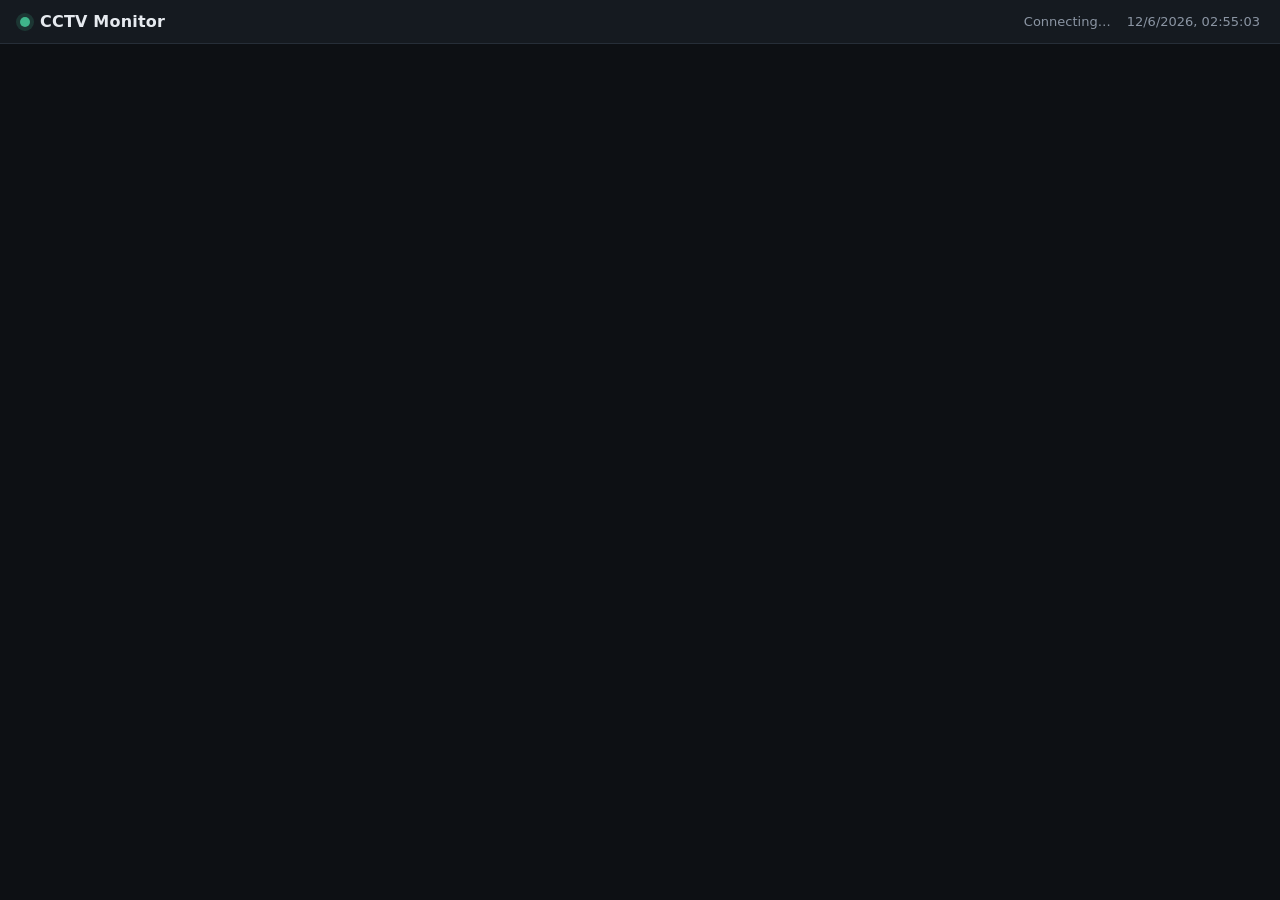
==== static/index.html @ 79e220d1 "F1" ====
<!doctype html>
<html lang="en">
<head>
  <meta charset="utf-8">
  <meta name="viewport" content="width=device-width, initial-scale=1">
  <title>CCTV Monitor</title>
  <link rel="stylesheet" href="/static/style.css">
</head>
<body>
  <header class="topbar">
    <div class="brand">
      <span class="brand-mark" aria-hidden="true"></span>
      <span>CCTV Monitor</span>
    </div>
    <div class="status">
      <span id="conn" class="conn">Connecting…</span>
      <span id="clock" class="clock"></span>
    </div>
  </header>

  <main>
    <section id="grid-view" class="grid" aria-label="Camera feeds"></section>

    <section id="detail-view" class="detail" hidden>
      <div class="detail-main">
        <div class="detail-head">
          <button id="back" class="back" type="button">← All cameras</button>
          <h1 id="detail-title"></h1>
        </div>
        <div class="feed feed-large">
          <canvas id="detail-canvas"></canvas>
          <span class="feed-time" id="detail-time"></span>
        </div>
      </div>
      <aside class="panel" aria-label="Detected objects">
        <h2>Detected objects <span id="obj-count" class="count"></span></h2>
        <ul id="objects" class="objects"></ul>
        <p id="objects-empty" class="empty">No objects detected.</p>
      </aside>
    </section>
  </main>

  <template id="tile-template">
    <button class="tile" type="button">
      <div class="feed">
        <canvas></canvas>
        <span class="feed-time"></span>
        <span class="alert-badge" hidden></span>
      </div>
      <div class="tile-foot">
        <span class="live-dot" aria-hidden="true"></span>
        <span class="tile-name"></span>
        <span class="tile-summary"></span>
      </div>
    </button>
  </template>

  <script src="/static/app.js"></script>
</body>
</html>
---- static/style.css ----
:root {
  --bg: #0d1014;
  --surface: #151a20;
  --surface-2: #1c232b;
  --border: #262e38;
  --text: #e6eaef;
  --muted: #8b95a3;
  --accent: #3fb68b;
  --threat: #ff4d4f;
  --radius: 10px;
  font-family: "Segoe UI", system-ui, -apple-system, Roboto, sans-serif;
  color-scheme: dark;
}

* { box-sizing: border-box; }
html, body { margin: 0; height: 100%; }
body { background: var(--bg); color: var(--text); display: flex; flex-direction: column; }
[hidden] { display: none !important; }

.topbar {
  display: flex; align-items: center; justify-content: space-between;
  padding: 12px 20px; border-bottom: 1px solid var(--border); background: var(--surface);
}
.brand { display: flex; align-items: center; gap: 10px; font-weight: 600; font-size: 16px; letter-spacing: .2px; }
.brand-mark { width: 10px; height: 10px; border-radius: 50%; background: var(--accent); box-shadow: 0 0 0 4px rgba(63,182,139,.18); }
.status { display: flex; gap: 16px; align-items: center; font-size: 13px; color: var(--muted); }
.conn.ok { color: var(--accent); }
.conn.bad { color: var(--threat); }
.clock { font-variant-numeric: tabular-nums; }

main { flex: 1; min-height: 0; padding: 16px 20px 20px; }

/* ---------- Dashboard grid ---------- */
.grid { display: grid; grid-template-columns: repeat(4, minmax(0, 1fr)); gap: 14px; }
@media (max-width: 1100px) { .grid { grid-template-columns: repeat(2, minmax(0, 1fr)); } }
@media (max-width: 560px) { .grid { grid-template-columns: 1fr; } main { padding: 12px 16px; } }

.tile {
  all: unset; cursor: pointer; display: flex; flex-direction: column;
  background: var(--surface); border: 1px solid var(--border); border-radius: var(--radius); overflow: hidden;
  transition: border-color .15s;
}
.tile:hover, .tile:focus-visible { border-color: #3a4552; }
.tile.threat { border-color: var(--threat); }

.feed { position: relative; aspect-ratio: 16 / 9; background: #000; }
.feed canvas { position: absolute; inset: 0; width: 100%; height: 100%; display: block; }
.feed-time {
  position: absolute; top: 8px; right: 8px; padding: 2px 6px; border-radius: 4px;
  font: 11px/1.4 ui-monospace, Consolas, monospace; color: #fff; background: rgba(0,0,0,.55);
}
.alert-badge {
  position: absolute; top: 8px; left: 8px; padding: 3px 8px; border-radius: 4px;
  font-size: 11px; font-weight: 600; color: #fff; background: var(--threat);
}

.tile-foot { display: flex; align-items: center; gap: 8px; padding: 10px 12px; font-size: 13px; min-width: 0; }
.live-dot { flex: none; width: 7px; height: 7px; border-radius: 50%; background: var(--accent); }
.tile-name { font-weight: 500; white-space: nowrap; overflow: hidden; text-overflow: ellipsis; }
.tile-summary { margin-left: auto; color: var(--muted); white-space: nowrap; font-size: 12px; }

/* ---------- Detail view ---------- */
.detail { display: grid; grid-template-columns: minmax(0, 1fr) 340px; gap: 16px; height: 100%; }
@media (max-width: 900px) { .detail { grid-template-columns: 1fr; height: auto; } }

.detail-main { display: flex; flex-direction: column; gap: 12px; min-width: 0; }
.detail-head { display: flex; align-items: center; gap: 14px; }
.detail-head h1 { margin: 0; font-size: 18px; font-weight: 600; }
.back {
  all: unset; cursor: pointer; font-size: 13px; padding: 7px 12px; border-radius: 8px;
  background: var(--surface-2); border: 1px solid var(--border); color: var(--text);
}
.back:hover, .back:focus-visible { border-color: #3a4552; }
.feed-large { border-radius: var(--radius); overflow: hidden; border: 1px solid var(--border); }

.panel {
  background: var(--surface); border: 1px solid var(--border); border-radius: var(--radius);
  padding: 14px; display: flex; flex-direction: column; min-height: 0; max-height: calc(100vh - 110px);
}
.panel h2 { margin: 0 0 12px; font-size: 14px; font-weight: 600; display: flex; align-items: center; gap: 8px; }
.count { font-size: 12px; font-weight: 500; color: var(--muted); }
.objects { list-style: none; margin: 0; padding: 0; overflow-y: auto; display: flex; flex-direction: column; gap: 10px; }
.empty { color: var(--muted); font-size: 13px; margin: 4px 0; }

.obj {
  display: grid; grid-template-columns: 76px 1fr; gap: 12px; padding: 10px;
  background: var(--surface-2); border: 1px solid var(--border); border-radius: 8px;
}
.obj.threat { border-color: rgba(255,77,79,.6); background: rgba(255,77,79,.08); }
.obj img, .obj .noimg { width: 76px; height: 76px; object-fit: cover; border-radius: 6px; background: #000; }
.obj-body { min-width: 0; }
.obj-title { display: flex; align-items: baseline; justify-content: space-between; gap: 8px; }
.obj-name { font-weight: 600; font-size: 14px; }
.obj.threat .obj-name { color: var(--threat); }
.obj-seen { font-size: 11px; color: var(--muted); white-space: nowrap; }
.obj-conf { font-size: 12px; color: var(--muted); margin-top: 2px; }
.obj-conf b { color: var(--text); font-weight: 600; }
.obj-details { font-size: 12px; color: var(--muted); margin-top: 4px; line-height: 1.4; }
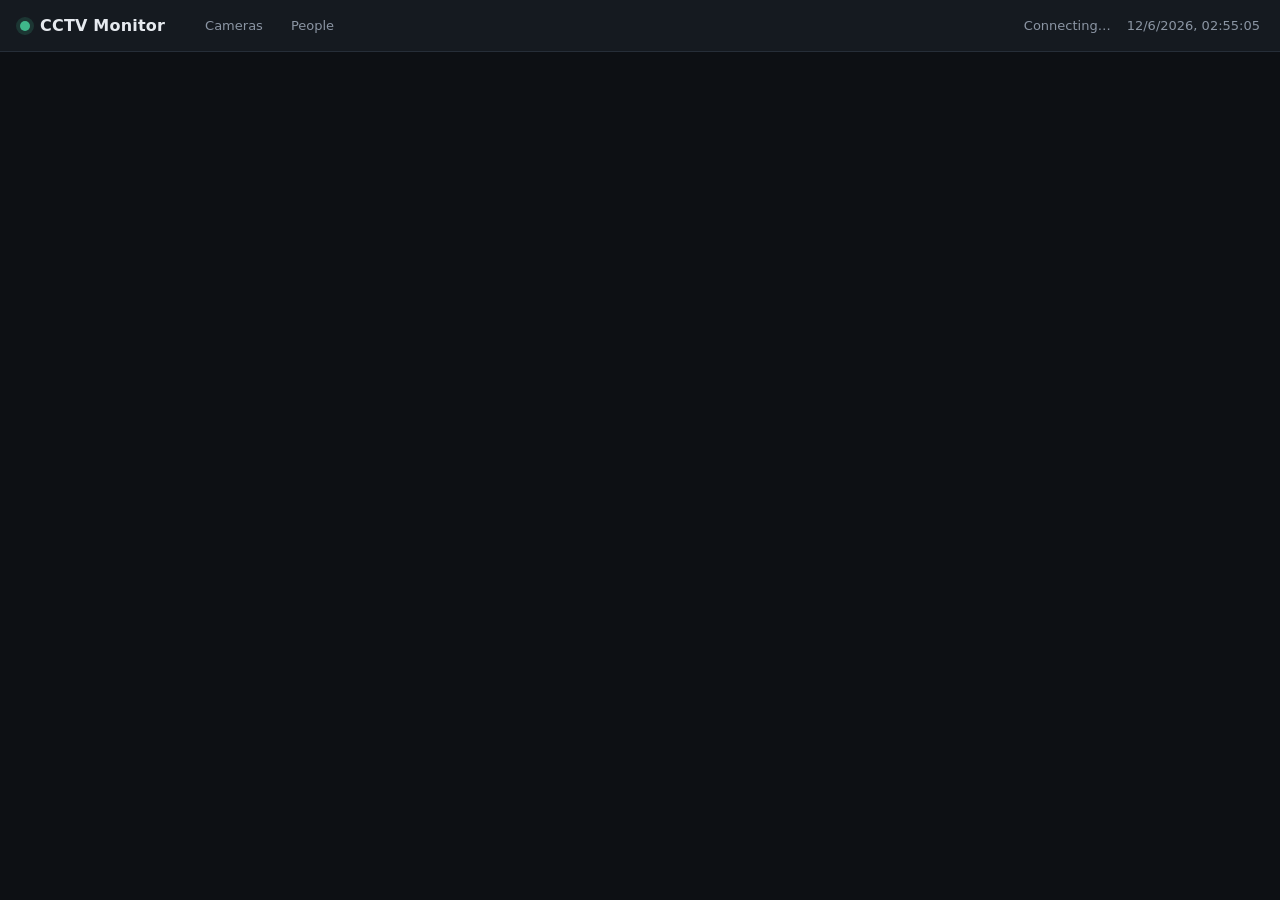
==== commit c54c54fa: "2" ====
--- a/static/index.html
+++ b/static/index.html
@@ -4,7 +4,7 @@
   <meta charset="utf-8">
   <meta name="viewport" content="width=device-width, initial-scale=1">
   <title>CCTV Monitor</title>
-  <link rel="stylesheet" href="/static/style.css">
+  <link rel="stylesheet" href="/static/style.css?v=2">
 </head>
 <body>
   <header class="topbar">
@@ -12,6 +12,10 @@
       <span class="brand-mark" aria-hidden="true"></span>
       <span>CCTV Monitor</span>
     </div>
+    <nav class="tabs" aria-label="Views">
+      <a id="tab-cameras" class="tab" href="#">Cameras</a>
+      <a id="tab-people" class="tab" href="#people">People <span id="people-count" class="tab-count"></span></a>
+    </nav>
     <div class="status">
       <span id="conn" class="conn">Connecting…</span>
       <span id="clock" class="clock"></span>
@@ -19,13 +23,14 @@
   </header>
 
   <main>
-    <section id="grid-view" class="grid" aria-label="Camera feeds"></section>
+    <section id="grid-view" aria-label="Camera feeds"></section>
 
     <section id="detail-view" class="detail" hidden>
       <div class="detail-main">
         <div class="detail-head">
           <button id="back" class="back" type="button">← All cameras</button>
           <h1 id="detail-title"></h1>
+          <span class="hint">Click a person to follow their journey</span>
         </div>
         <div class="feed feed-large">
           <canvas id="detail-canvas"></canvas>
@@ -37,6 +42,58 @@
         <ul id="objects" class="objects"></ul>
         <p id="objects-empty" class="empty">No objects detected.</p>
       </aside>
+    </section>
+
+    <section id="people-view" class="people" hidden>
+      <aside class="panel people-list" aria-label="People">
+        <h2>People <span id="plist-count" class="count"></span></h2>
+        <input id="person-search" class="search" type="search" placeholder="Search ID or location (e.g. P-004, Lobby)" autocomplete="off">
+        <div class="seg" role="group" aria-label="Filter">
+          <button type="button" class="seg-btn active" data-status="active">Active</button>
+          <button type="button" class="seg-btn" data-status="moved" title="People seen in two or more locations">Journeys</button>
+          <button type="button" class="seg-btn" data-status="all">All</button>
+        </div>
+        <ul id="person-list" class="plist"></ul>
+        <p id="person-list-empty" class="empty" hidden>No people match.</p>
+      </aside>
+
+      <div id="person-empty" class="person-empty">
+        <p>Select a person to see where they are and where they have been.</p>
+      </div>
+
+      <div id="person-detail" class="person" hidden>
+        <div class="person-head">
+          <img id="p-photo" class="p-photo" alt="">
+          <div class="p-title">
+            <div class="p-id-row"><h1 id="p-id"></h1><span id="p-status" class="pill"></span></div>
+            <div id="p-meta" class="p-meta"></div>
+            <div id="p-route" class="route" aria-label="Route"></div>
+          </div>
+        </div>
+
+        <div class="person-body">
+          <section class="card">
+            <div class="card-head">
+              <h2>Current location</h2>
+              <span id="p-loc-since" class="muted"></span>
+            </div>
+            <div class="p-loc"><span id="p-loc" class="p-loc-name"></span><span id="p-cam" class="muted"></span></div>
+            <div class="feed feed-person">
+              <canvas id="person-canvas"></canvas>
+              <span class="feed-time" id="person-time"></span>
+              <span id="person-feed-note" class="feed-note" hidden>Not in view — showing last known camera</span>
+            </div>
+          </section>
+
+          <section class="card">
+            <div class="card-head">
+              <h2>Journey</h2>
+              <span id="p-steps" class="muted"></span>
+            </div>
+            <ol id="journey" class="journey"></ol>
+          </section>
+        </div>
+      </div>
     </section>
   </main>
 
@@ -55,6 +112,6 @@
     </button>
   </template>
 
-  <script src="/static/app.js"></script>
+  <script src="/static/app.js?v=2"></script>
 </body>
 </html>
--- a/static/style.css
+++ b/static/style.css
@@ -30,7 +30,21 @@
 
 main { flex: 1; min-height: 0; padding: 16px 20px 20px; }
 
+/* ---------- Tabs ---------- */
+.tabs { display: flex; gap: 4px; margin-left: 28px; margin-right: auto; }
+.tab {
+  color: var(--muted); text-decoration: none; font-size: 13px; font-weight: 500;
+  padding: 6px 12px; border-radius: 8px;
+}
+.tab:hover { color: var(--text); }
+.tab.active { color: var(--text); background: var(--surface-2); }
+.tab-count { color: var(--accent); font-weight: 600; margin-left: 2px; }
+
 /* ---------- Dashboard grid ---------- */
+.group + .group { margin-top: 22px; }
+.group-head { display: flex; align-items: baseline; gap: 10px; margin: 0 0 10px; }
+.group-head h2 { margin: 0; font-size: 13px; font-weight: 600; letter-spacing: .3px; text-transform: uppercase; color: var(--muted); }
+.group-head span { font-size: 12px; color: var(--muted); }
 .grid { display: grid; grid-template-columns: repeat(4, minmax(0, 1fr)); gap: 14px; }
 @media (max-width: 1100px) { .grid { grid-template-columns: repeat(2, minmax(0, 1fr)); } }
 @media (max-width: 560px) { .grid { grid-template-columns: 1fr; } main { padding: 12px 16px; } }
@@ -66,6 +80,8 @@
 .detail-main { display: flex; flex-direction: column; gap: 12px; min-width: 0; }
 .detail-head { display: flex; align-items: center; gap: 14px; }
 .detail-head h1 { margin: 0; font-size: 18px; font-weight: 600; }
+.hint { margin-left: auto; font-size: 12px; color: var(--muted); }
+#detail-canvas { cursor: crosshair; }
 .back {
   all: unset; cursor: pointer; font-size: 13px; padding: 7px 12px; border-radius: 8px;
   background: var(--surface-2); border: 1px solid var(--border); color: var(--text);
@@ -96,3 +112,91 @@
 .obj-conf { font-size: 12px; color: var(--muted); margin-top: 2px; }
 .obj-conf b { color: var(--text); font-weight: 600; }
 .obj-details { font-size: 12px; color: var(--muted); margin-top: 4px; line-height: 1.4; }
+
+/* ---------- People view ---------- */
+:root { --select: #4ea1ff; }
+.muted { color: var(--muted); font-size: 12px; }
+.people { display: grid; grid-template-columns: 320px minmax(0, 1fr); gap: 16px; align-items: start; }
+@media (max-width: 900px) { .people { grid-template-columns: 1fr; } }
+
+.people-list { max-height: calc(100vh - 110px); }
+.search {
+  width: 100%; padding: 8px 10px; border-radius: 8px; border: 1px solid var(--border);
+  background: var(--bg); color: var(--text); font: inherit; font-size: 13px;
+}
+.search:focus { outline: none; border-color: #3a4552; }
+.seg { display: flex; gap: 4px; margin: 10px 0 12px; padding: 3px; background: var(--bg); border-radius: 8px; }
+.seg-btn {
+  all: unset; flex: 1; text-align: center; cursor: pointer; font-size: 12px; font-weight: 500;
+  padding: 5px 0; border-radius: 6px; color: var(--muted);
+}
+.seg-btn.active { background: var(--surface-2); color: var(--text); }
+.plist { list-style: none; margin: 0; padding: 0; overflow-y: auto; display: flex; flex-direction: column; gap: 2px; }
+.prow {
+  all: unset; box-sizing: border-box; width: 100%; cursor: pointer; display: grid;
+  grid-template-columns: 36px 1fr auto; gap: 10px; align-items: center; padding: 7px 8px; border-radius: 8px;
+}
+.prow:hover, .prow:focus-visible { background: var(--surface-2); }
+.prow.selected { background: rgba(78,161,255,.12); box-shadow: inset 2px 0 0 var(--select); }
+.prow img, .prow .noimg { width: 36px; height: 36px; border-radius: 6px; object-fit: cover; background: #000; }
+.prow-id { font: 600 13px/1.2 ui-monospace, Consolas, monospace; }
+.prow-loc { font-size: 12px; color: var(--muted); margin-top: 2px; white-space: nowrap; overflow: hidden; text-overflow: ellipsis; }
+.prow-status { font-size: 11px; color: var(--muted); white-space: nowrap; display: flex; align-items: center; gap: 5px; }
+.dot { width: 7px; height: 7px; border-radius: 50%; background: #5b6572; flex: none; }
+.dot.on { background: var(--accent); }
+
+.person-empty {
+  display: grid; place-items: center; min-height: 320px; border: 1px dashed var(--border);
+  border-radius: var(--radius); color: var(--muted); font-size: 14px; text-align: center; padding: 24px;
+}
+.person { display: flex; flex-direction: column; gap: 16px; min-width: 0; }
+.person-head { display: flex; gap: 16px; align-items: center; }
+.p-photo { width: 72px; height: 72px; border-radius: 10px; object-fit: cover; background: #000; border: 1px solid var(--border); flex: none; }
+.p-title { min-width: 0; }
+.p-id-row { display: flex; align-items: center; gap: 10px; }
+.p-id-row h1 { margin: 0; font: 600 22px/1.2 ui-monospace, Consolas, monospace; }
+.pill { font-size: 12px; font-weight: 500; padding: 3px 9px; border-radius: 999px; background: var(--surface-2); color: var(--muted); display: inline-flex; align-items: center; gap: 6px; }
+.pill.on { background: rgba(63,182,139,.15); color: var(--accent); }
+.p-meta { font-size: 12px; color: var(--muted); margin-top: 4px; }
+.route { display: flex; flex-wrap: wrap; align-items: center; gap: 6px; margin-top: 8px; font-size: 13px; }
+.route .stop { padding: 2px 8px; border-radius: 6px; background: var(--surface-2); border: 1px solid var(--border); }
+.route .stop.now { border-color: var(--select); color: var(--select); }
+.route .arrow { color: var(--muted); }
+
+.person-body { display: grid; grid-template-columns: minmax(0, 1.6fr) minmax(260px, 1fr); gap: 16px; align-items: start; }
+@media (max-width: 1200px) { .person-body { grid-template-columns: 1fr; } }
+.card { background: var(--surface); border: 1px solid var(--border); border-radius: var(--radius); padding: 14px; min-width: 0; }
+.card-head { display: flex; align-items: baseline; justify-content: space-between; gap: 8px; margin-bottom: 10px; }
+.card-head h2 { margin: 0; font-size: 14px; font-weight: 600; }
+.p-loc { display: flex; align-items: baseline; gap: 10px; margin-bottom: 10px; flex-wrap: wrap; }
+.p-loc-name { font-size: 20px; font-weight: 600; }
+.feed-person { border-radius: 8px; overflow: hidden; }
+.feed-note {
+  position: absolute; left: 8px; bottom: 8px; padding: 3px 8px; border-radius: 4px;
+  font-size: 11px; color: #fff; background: rgba(0,0,0,.65);
+}
+
+.journey { list-style: none; margin: 0; padding: 0; max-height: calc(100vh - 260px); overflow-y: auto; }
+.jstep { display: grid; grid-template-columns: 64px 1fr; gap: 10px; }
+.jtime { font: 12px/1.3 ui-monospace, Consolas, monospace; color: var(--muted); padding-top: 11px; text-align: right; }
+.jnode { border: 1px solid var(--border); background: var(--surface-2); border-radius: 8px; padding: 9px 11px; }
+.jstep.now .jnode { border-color: var(--select); background: rgba(78,161,255,.08); }
+.jloc { font-weight: 600; font-size: 14px; display: flex; align-items: center; gap: 8px; }
+.jnow { font-size: 10px; font-weight: 700; letter-spacing: .4px; color: var(--select); }
+.jcam { font-size: 12px; color: var(--muted); margin-top: 2px; }
+.jlink { display: grid; grid-template-columns: 64px 1fr; gap: 10px; }
+.jlink span:last-child {
+  font-size: 11px; color: var(--muted); padding: 6px 0 6px 14px; margin-left: 18px;
+  border-left: 2px solid var(--border);
+}
+
+@media (max-width: 900px) {
+  .person, .person-empty { order: -1; }            /* selected person first, list below */
+  .people-list { max-height: 50vh; }
+}
+@media (max-width: 560px) {
+  .topbar { padding: 10px 16px; }
+  .tabs { margin-left: 12px; }
+  .clock { display: none; }
+  .brand { font-size: 15px; white-space: nowrap; }
+}
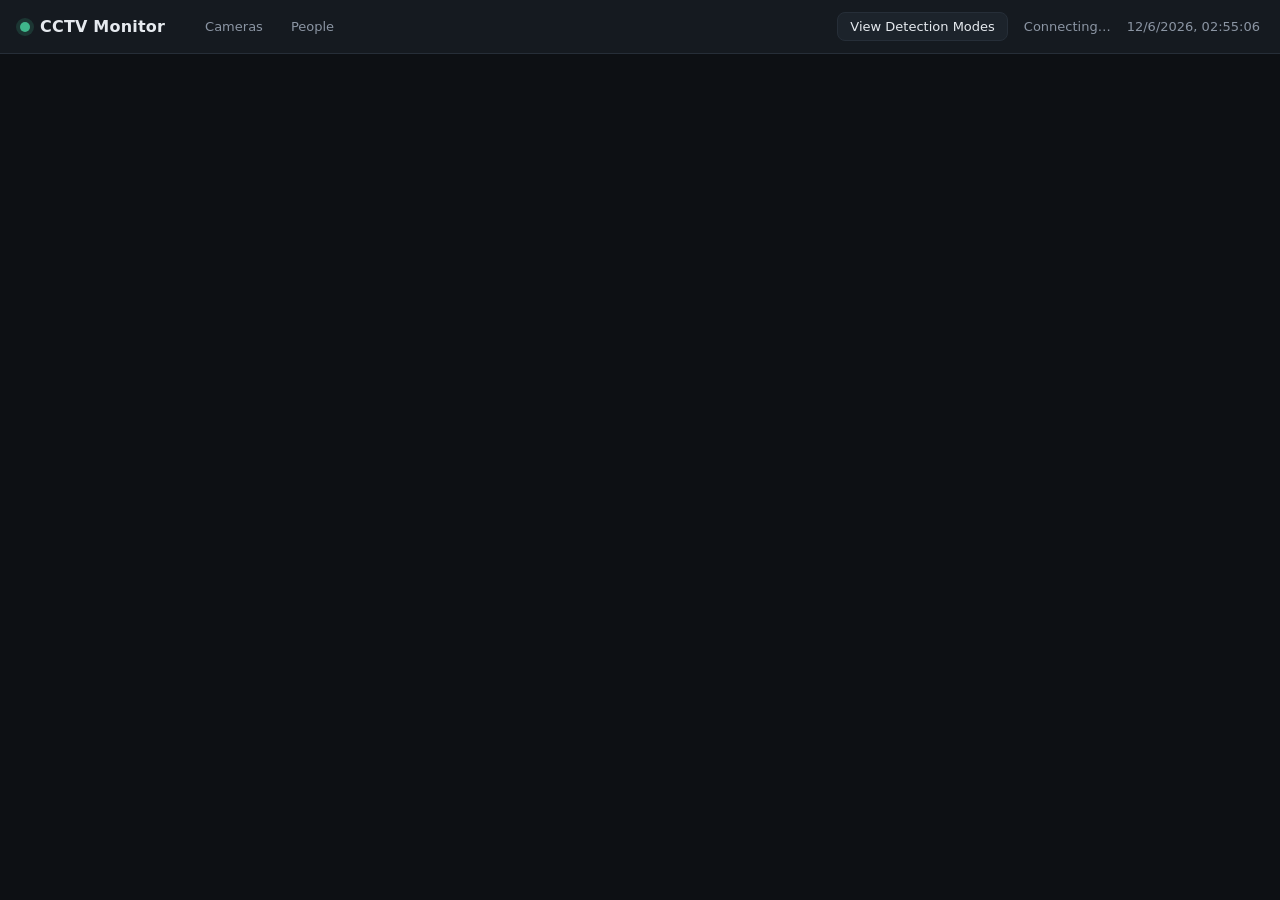
==== commit 6613016e: "4" ====
--- a/static/index.html
+++ b/static/index.html
@@ -4,7 +4,7 @@
   <meta charset="utf-8">
   <meta name="viewport" content="width=device-width, initial-scale=1">
   <title>CCTV Monitor</title>
-  <link rel="stylesheet" href="/static/style.css?v=2">
+  <link rel="stylesheet" href="/static/style.css?v=3">
 </head>
 <body>
   <header class="topbar">
@@ -17,6 +17,7 @@
       <a id="tab-people" class="tab" href="#people">People <span id="people-count" class="tab-count"></span></a>
     </nav>
     <div class="status">
+      <a class="modes-link" href="/modes"><span class="modes-link-verb">View </span>Detection Modes</a>
       <span id="conn" class="conn">Connecting…</span>
       <span id="clock" class="clock"></span>
     </div>
--- a/static/style.css
+++ b/static/style.css
@@ -27,6 +27,16 @@
 .conn.ok { color: var(--accent); }
 .conn.bad { color: var(--threat); }
 .clock { font-variant-numeric: tabular-nums; }
+.modes-link {
+  color: var(--text); text-decoration: none; font-size: 13px; font-weight: 500; white-space: nowrap;
+  padding: 6px 12px; border-radius: 8px; border: 1px solid var(--border); background: var(--surface-2);
+}
+.modes-link:hover, .modes-link:focus-visible { border-color: var(--accent); }
+@media (max-width: 900px) { .modes-link-verb { display: none; } }
+@media (max-width: 640px) {  /* header on two rows: status and the modes link go below */
+  .topbar { flex-wrap: wrap; row-gap: 10px; }
+  .status { width: 100%; justify-content: space-between; }
+}
 
 main { flex: 1; min-height: 0; padding: 16px 20px 20px; }
 
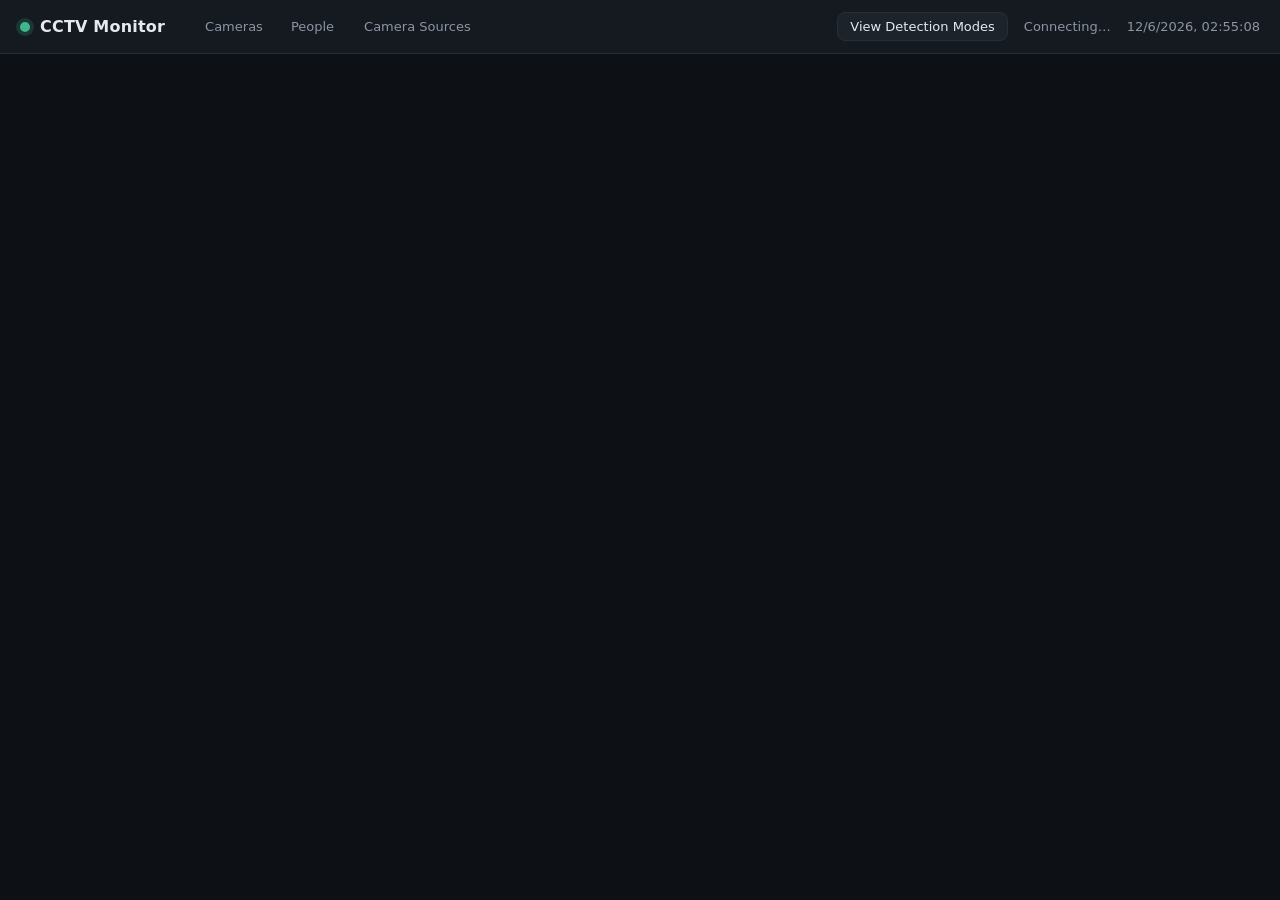
==== commit 516ce5b3: "3a" ====
--- a/static/index.html
+++ b/static/index.html
@@ -4,7 +4,7 @@
   <meta charset="utf-8">
   <meta name="viewport" content="width=device-width, initial-scale=1">
   <title>CCTV Monitor</title>
-  <link rel="stylesheet" href="/static/style.css?v=3">
+  <link rel="stylesheet" href="/static/style.css?v=5">
 </head>
 <body>
   <header class="topbar">
@@ -15,6 +15,7 @@
     <nav class="tabs" aria-label="Views">
       <a id="tab-cameras" class="tab" href="#">Cameras</a>
       <a id="tab-people" class="tab" href="#people">People <span id="people-count" class="tab-count"></span></a>
+      <a id="tab-sources" class="tab" href="#sources"><span class="tab-long">Camera </span>Sources <span id="sources-count" class="tab-count"></span></a>
     </nav>
     <div class="status">
       <a class="modes-link" href="/modes"><span class="modes-link-verb">View </span>Detection Modes</a>
@@ -96,6 +97,100 @@
         </div>
       </div>
     </section>
+
+    <section id="sources-view" class="sources" hidden>
+      <div class="src-list">
+        <div class="src-intro">
+          <h1>Camera Sources</h1>
+          <p>Connect a webcam or a phone. Every source goes through the same detection and weapon alerts as the CCTV feeds, and appears under <b>Live Sources</b> on the Cameras tab.</p>
+        </div>
+
+        <article class="src-card" data-source="live-webcam" data-kind="builtin">
+          <button type="button" class="src-head">
+            <span class="src-icon" aria-hidden="true"><svg viewBox="0 0 24 24"><rect x="3" y="4" width="18" height="12" rx="2"/><path d="M8 20h8M12 16v4"/><circle cx="12" cy="10" r="2.5"/></svg></span>
+            <span class="src-title"><span class="src-name">Laptop Webcam</span><span class="src-state">Not connected</span></span>
+          </button>
+          <div class="src-body">
+            <label class="src-field">Camera <select class="src-device"></select></label>
+            <div class="src-actions">
+              <button type="button" class="btn primary src-start">Connect</button>
+              <button type="button" class="btn src-stop" hidden>Disconnect</button>
+            </div>
+            <p class="src-msg" hidden></p>
+          </div>
+        </article>
+
+        <article class="src-card" data-source="live-usb" data-kind="external">
+          <button type="button" class="src-head">
+            <span class="src-icon" aria-hidden="true"><svg viewBox="0 0 24 24"><circle cx="12" cy="10" r="6"/><circle cx="12" cy="10" r="2.5"/><path d="M8 20h8M12 16v4"/></svg></span>
+            <span class="src-title"><span class="src-name">USB / External Camera</span><span class="src-state">Not connected</span></span>
+          </button>
+          <div class="src-body">
+            <label class="src-field">Camera <select class="src-device"></select></label>
+            <div class="src-actions">
+              <button type="button" class="btn primary src-start">Connect</button>
+              <button type="button" class="btn src-stop" hidden>Disconnect</button>
+            </div>
+            <p class="src-msg" hidden></p>
+            <p class="src-hint">USB webcams show up in this list once plugged in. So does an Android phone (Android 14+) connected by cable with its USB mode set to <b>Webcam</b>.</p>
+          </div>
+        </article>
+
+        <article class="src-card" data-source="live-mobile" data-kind="phone">
+          <button type="button" class="src-head">
+            <span class="src-icon" aria-hidden="true"><svg viewBox="0 0 24 24"><rect x="7" y="2" width="10" height="20" rx="2"/><path d="M11 18h2"/></svg></span>
+            <span class="src-title"><span class="src-name">Mobile Camera</span><span class="src-state">Not connected</span></span>
+          </button>
+          <div class="src-body">
+            <div class="src-actions">
+              <button type="button" class="btn primary" id="qr-toggle">Connect Mobile via QR</button>
+              <button type="button" class="btn" id="usb-phone">Via USB cable</button>
+              <button type="button" class="btn src-stop" hidden>Disconnect</button>
+            </div>
+            <div id="qr-box" class="qr-box" hidden>
+              <img id="qr-img" alt="QR code to open the phone camera page">
+              <ol>
+                <li>Connect the phone to the same Wi-Fi as this computer.</li>
+                <li>Scan the code with the phone's camera.</li>
+                <li>The page uses a local certificate, so the browser warns once: tap <b>Advanced</b> → <b>Proceed</b> (Safari: <b>Show details</b> → <b>visit this website</b>).</li>
+                <li>Tap <b>Start camera</b> and allow camera access.</li>
+              </ol>
+              <code id="qr-url" class="qr-url"></code>
+            </div>
+            <p id="usb-msg" class="src-msg" hidden></p>
+            <div id="usb-help" class="usb-help" hidden>
+              <b>Connecting an Android phone by cable</b>
+              <ol>
+                <li>On the phone: <b>Settings → About phone</b>, tap <b>Build number</b> (Xiaomi/Redmi: <b>OS version</b>) 7 times to unlock Developer options.</li>
+                <li><b>Settings → Developer options</b> (Xiaomi: <b>Additional settings → Developer options</b>): turn on <b>USB debugging</b>.</li>
+                <li>Connect with a <b>data</b> cable (some cables only charge) and set the USB mode to <b>File transfer</b>.</li>
+                <li>Tap <b>Allow</b> on the "Allow USB debugging?" prompt, then press <b>Via USB cable</b> again.</li>
+              </ol>
+              <span>The camera page then opens on the phone: tap <b>Start camera</b>. It works best in Chrome. iPhones can't do this on Windows; use the QR code.</span>
+            </div>
+          </div>
+        </article>
+      </div>
+
+      <div class="src-stage">
+        <div class="detail-head">
+          <h1 id="src-title"></h1>
+          <span id="src-lag" class="hint"></span>
+        </div>
+        <div id="src-feed" class="feed feed-large">
+          <canvas id="src-canvas"></canvas>
+          <span class="feed-time" id="src-time"></span>
+          <span class="alert-badge" id="src-alert" hidden></span>
+          <div id="src-empty" class="src-empty"></div>
+        </div>
+      </div>
+
+      <aside class="panel src-panel" aria-label="Detected objects">
+        <h2>Detected objects <span id="src-obj-count" class="count"></span></h2>
+        <ul id="src-objects" class="objects"></ul>
+        <p id="src-objects-empty" class="empty">No objects detected.</p>
+      </aside>
+    </section>
   </main>
 
   <template id="tile-template">
@@ -113,6 +208,8 @@
     </button>
   </template>
 
-  <script src="/static/app.js?v=2"></script>
+  <script src="/static/capture.js?v=2"></script>
+  <script src="/static/sources.js?v=2"></script>
+  <script src="/static/app.js?v=3"></script>
 </body>
 </html>
--- a/static/style.css
+++ b/static/style.css
@@ -210,3 +210,79 @@
   .clock { display: none; }
   .brand { font-size: 15px; white-space: nowrap; }
 }
+
+/* ---------- Camera sources ---------- */
+.tab-count.alert { color: var(--threat); }
+.sources {
+  display: grid; gap: 16px; align-items: start;
+  grid-template-columns: 340px minmax(0, 1fr) 320px; grid-template-areas: "list stage panel";
+}
+.src-list { grid-area: list; display: flex; flex-direction: column; gap: 10px; min-width: 0; }
+.src-stage { grid-area: stage; display: flex; flex-direction: column; gap: 12px; min-width: 0; }
+.src-panel { grid-area: panel; }
+@media (max-width: 1300px) {
+  .sources { grid-template-columns: 320px minmax(0, 1fr); grid-template-areas: "list stage" "list panel"; }
+  .src-panel { max-height: 420px; }
+}
+@media (max-width: 900px) {
+  .sources { grid-template-columns: 1fr; grid-template-areas: "list" "stage" "panel"; }
+}
+.src-intro h1 { margin: 0 0 4px; font-size: 18px; font-weight: 600; }
+.src-intro p { margin: 0 0 4px; font-size: 13px; line-height: 1.5; color: var(--muted); }
+.src-intro b { color: var(--text); font-weight: 600; }
+
+.src-card { background: var(--surface); border: 1px solid var(--border); border-radius: var(--radius); overflow: hidden; }
+.src-card.selected { border-color: #3a4552; box-shadow: inset 3px 0 0 var(--select); }
+.src-head {
+  all: unset; box-sizing: border-box; width: 100%; cursor: pointer; display: flex; align-items: center; gap: 12px; padding: 12px 14px;
+}
+.src-head:focus-visible { outline: 2px solid var(--select); outline-offset: -2px; }
+.src-icon {
+  flex: none; width: 34px; height: 34px; border-radius: 8px; display: grid; place-items: center;
+  background: var(--surface-2); color: var(--muted);
+}
+.src-card.connected .src-icon { background: rgba(63,182,139,.15); color: var(--accent); }
+.src-icon svg { width: 18px; height: 18px; fill: none; stroke: currentColor; stroke-width: 2; stroke-linecap: round; stroke-linejoin: round; }
+.src-title { display: flex; flex-direction: column; gap: 2px; min-width: 0; }
+.src-name { font-weight: 600; font-size: 14px; }
+.src-state { font-size: 12px; color: var(--muted); white-space: nowrap; overflow: hidden; text-overflow: ellipsis; }
+.src-state.on { color: var(--accent); }
+.src-body { padding: 0 14px 14px; display: flex; flex-direction: column; gap: 10px; }
+.src-field { display: flex; flex-direction: column; gap: 5px; font-size: 12px; color: var(--muted); }
+.src-field select {
+  font: inherit; font-size: 13px; color: var(--text); background: var(--bg); border: 1px solid var(--border);
+  border-radius: 8px; padding: 7px 8px; min-width: 0;
+}
+.src-actions { display: flex; flex-wrap: wrap; gap: 8px; }
+.btn {
+  font: inherit; font-size: 13px; font-weight: 500; padding: 7px 12px; border-radius: 8px; cursor: pointer;
+  background: var(--surface-2); border: 1px solid var(--border); color: var(--text);
+}
+.btn:hover, .btn:focus-visible { border-color: #3a4552; }
+.btn.primary { background: var(--accent); border-color: var(--accent); color: #0d1014; font-weight: 600; }
+.btn.primary:hover { filter: brightness(1.08); }
+.src-msg { margin: 0; font-size: 12px; line-height: 1.45; color: var(--muted); }
+.src-msg.bad { color: var(--threat); }
+.src-hint { margin: 0; font-size: 12px; line-height: 1.45; color: var(--muted); }
+.src-hint b { color: var(--text); font-weight: 600; }
+
+.qr-box { display: grid; grid-template-columns: 148px 1fr; gap: 12px; align-items: start; }
+.qr-box img { width: 148px; height: 148px; border-radius: 8px; background: #fff; }
+.qr-box ol { margin: 0; padding-left: 18px; font-size: 12px; line-height: 1.5; color: var(--muted); }
+.qr-box li + li { margin-top: 4px; }
+.qr-box b { color: var(--text); font-weight: 600; }
+.qr-url { grid-column: 1 / -1; font: 11px/1.4 ui-monospace, Consolas, monospace; color: var(--muted); word-break: break-all; }
+@media (max-width: 420px) { .qr-box { grid-template-columns: 1fr; justify-items: center; } }
+
+.feed.threat { outline: 2px solid var(--threat); outline-offset: -2px; }
+.src-empty, .feed-offline {
+  position: absolute; inset: 0; display: flex; flex-direction: column; align-items: center; justify-content: center; gap: 4px;
+  color: var(--muted); font-size: 13px; text-align: center; padding: 12px; background: #0b0e12;
+}
+.feed-offline b { color: var(--text); font-weight: 600; }
+.feed-offline span { font-size: 12px; }
+@media (max-width: 1100px) { .tab-long { display: none; } }
+.usb-help { font-size: 12px; line-height: 1.5; color: var(--muted); background: var(--bg); border: 1px solid var(--border); border-radius: 8px; padding: 10px 12px; }
+.usb-help > b { color: var(--text); }
+.usb-help ol { margin: 6px 0; padding-left: 18px; }
+.usb-help li b, .usb-help span b { color: var(--text); font-weight: 600; }
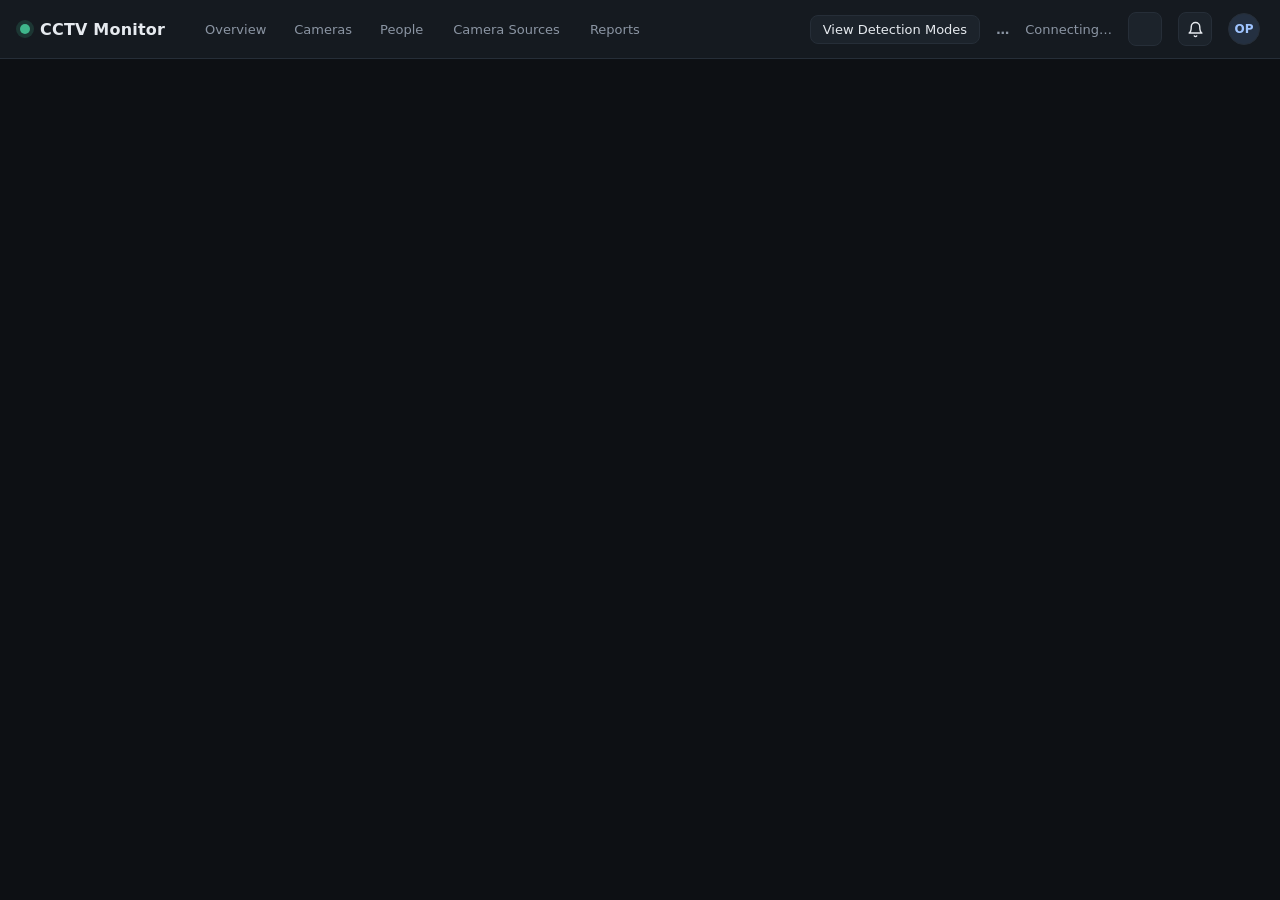
==== commit fa071e39: "All Set" ====
--- a/static/index.html
+++ b/static/index.html
@@ -4,7 +4,8 @@
   <meta charset="utf-8">
   <meta name="viewport" content="width=device-width, initial-scale=1">
   <title>CCTV Monitor</title>
-  <link rel="stylesheet" href="/static/style.css?v=5">
+  <link rel="stylesheet" href="/static/style.css?v=6">
+  <link rel="stylesheet" href="/static/threats.css?v=3">
 </head>
 <body>
   <header class="topbar">
@@ -13,18 +14,83 @@
       <span>CCTV Monitor</span>
     </div>
     <nav class="tabs" aria-label="Views">
-      <a id="tab-cameras" class="tab" href="#">Cameras</a>
+      <a id="tab-overview" class="tab" href="#overview">Overview</a>
+      <a id="tab-cameras" class="tab" href="#cameras">Cameras</a>
       <a id="tab-people" class="tab" href="#people">People <span id="people-count" class="tab-count"></span></a>
       <a id="tab-sources" class="tab" href="#sources"><span class="tab-long">Camera </span>Sources <span id="sources-count" class="tab-count"></span></a>
+      <a class="tab" href="/reports">Reports</a>
     </nav>
     <div class="status">
       <a class="modes-link" href="/modes"><span class="modes-link-verb">View </span>Detection Modes</a>
+      <span id="sys-status" class="sys-status" title="System status">…</span>
       <span id="conn" class="conn">Connecting…</span>
       <span id="clock" class="clock"></span>
+      <button id="sound-btn" class="icon-btn" type="button" title="Alarm sound"></button>
+      <a id="bell" class="icon-btn bell" href="#overview" title="Active threats">
+        <svg viewBox="0 0 24 24" aria-hidden="true"><path d="M6 8a6 6 0 1 1 12 0c0 7 3 9 3 9H3s3-2 3-9"/><path d="M10.3 21a1.94 1.94 0 0 0 3.4 0"/></svg>
+        <span id="bell-count" class="bell-count" hidden></span>
+      </a>
+      <span class="avatar" title="Operator (this dashboard has no user accounts)">OP</span>
     </div>
   </header>
 
+  <div id="toasts" class="toasts" aria-live="assertive"></div>
+
   <main>
+    <section id="overview-view" class="overview" hidden>
+      <div id="ov-banner" class="ov-banner" hidden></div>
+
+      <div class="ov-cards">
+        <div class="ov-card" id="card-score">
+          <span class="ov-label">Overall threat score</span>
+          <div class="ov-big"><span id="ov-score">–</span><small>/100</small><span id="ov-level" class="lv-pill lv-none">–</span></div>
+          <div class="bar"><span id="ov-score-bar"></span></div>
+        </div>
+        <a class="ov-card" id="card-active" href="#ov-alerts">
+          <span class="ov-label">Active threats</span>
+          <div class="ov-big"><span id="ov-active">–</span></div>
+          <span id="ov-active-sub" class="ov-sub"></span>
+        </a>
+        <div class="ov-card" id="card-online">
+          <span class="ov-label">Cameras online</span>
+          <div class="ov-big"><span id="ov-online">–</span><small id="ov-total"></small></div>
+          <span id="ov-online-sub" class="ov-sub"></span>
+        </div>
+        <div class="ov-card" id="card-issues">
+          <span class="ov-label">Camera issues</span>
+          <div class="ov-big"><span id="ov-issues">–</span></div>
+          <span id="ov-issues-sub" class="ov-sub"></span>
+        </div>
+      </div>
+
+      <div class="ov-main">
+        <section class="card ov-cameras">
+          <div class="card-head"><h2>Cameras</h2><span class="muted">highest risk first · click to watch</span></div>
+          <div id="ov-camera-list" class="cam-list"></div>
+        </section>
+        <section class="card ov-alerts" id="ov-alerts">
+          <div class="card-head"><h2>Recent alerts</h2><a class="muted" href="/reports">All reports →</a></div>
+          <ol id="ov-alert-list" class="alert-list"></ol>
+          <p id="ov-alerts-empty" class="empty" hidden>No threats detected yet.</p>
+        </section>
+      </div>
+
+      <div class="ov-lower">
+        <section class="card">
+          <div class="card-head"><h2>Threat level by camera</h2></div>
+          <div id="ov-bars" class="score-bars"></div>
+        </section>
+        <section class="card">
+          <div class="card-head"><h2>High-risk areas</h2><span id="ov-areas-count" class="muted"></span></div>
+          <ul id="ov-areas" class="area-list"></ul>
+        </section>
+        <section class="card">
+          <div class="card-head"><h2>Recent activity</h2></div>
+          <ol id="ov-activity" class="activity"></ol>
+        </section>
+      </div>
+    </section>
+
     <section id="grid-view" aria-label="Camera feeds"></section>
 
     <section id="detail-view" class="detail" hidden>
@@ -208,8 +274,10 @@
     </button>
   </template>
 
+  <script src="/static/threat-ui.js?v=1"></script>
+  <script src="/static/threats.js?v=1"></script>
   <script src="/static/capture.js?v=2"></script>
   <script src="/static/sources.js?v=2"></script>
-  <script src="/static/app.js?v=3"></script>
+  <script src="/static/app.js?v=4"></script>
 </body>
 </html>
--- a/static/threats.css
+++ b/static/threats.css
@@ -0,0 +1,233 @@
+/* Threat monitoring: Overview tab, details dialog, notifications, Reports page. */
+:root { --warn: #f5b83d; --high: #ff4d4f; --medium: #f5b83d; --low: #3fb68b; }
+
+/* ---------- Header additions ---------- */
+.sys-status { font-size: 13px; font-weight: 600; white-space: nowrap; }
+.sys-status.ok { color: var(--accent); }
+.sys-status.warn { color: var(--warn); }
+.sys-status.bad { color: var(--threat); }
+.icon-btn {
+  position: relative; display: grid; place-items: center; width: 34px; height: 34px; border-radius: 8px; flex: none;
+  background: var(--surface-2); border: 1px solid var(--border); color: var(--text); cursor: pointer; padding: 0;
+}
+.icon-btn:hover, .icon-btn:focus-visible { border-color: #3a4552; }
+.icon-btn svg { width: 17px; height: 17px; fill: none; stroke: currentColor; stroke-width: 2; stroke-linecap: round; stroke-linejoin: round; }
+.icon-btn.off { color: var(--muted); }
+.icon-btn.blocked { color: var(--warn); }
+.bell-count {
+  position: absolute; top: -6px; right: -6px; min-width: 18px; height: 18px; padding: 0 5px; border-radius: 9px;
+  font-size: 11px; font-weight: 700; line-height: 18px; text-align: center; background: var(--warn); color: #0d1014;
+}
+.bell-count.bad { background: var(--threat); color: #fff; }
+.avatar {
+  flex: none; width: 32px; height: 32px; border-radius: 50%; display: grid; place-items: center; font-size: 12px; font-weight: 700;
+  background: #243041; color: #9fc4ff; border: 1px solid var(--border);
+}
+@media (max-width: 1400px) { .clock { display: none; } }
+@media (max-width: 1200px) { .modes-link-verb, .tab-long { display: none; } .status { gap: 10px; } }
+@media (max-width: 1050px) { .conn, .avatar { display: none; } }
+@media (max-width: 900px) {  /* status, sound and bell go on a second header row */
+  .topbar { flex-wrap: wrap; row-gap: 10px; }
+  .topbar .status { width: 100%; justify-content: flex-end; }
+  .topbar .status .modes-link { margin-right: auto; }
+}
+
+/* ---------- Levels and statuses ---------- */
+.lv-pill { display: inline-flex; align-items: center; gap: 4px; padding: 2px 9px; border-radius: 999px; font-size: 12px; font-weight: 600; white-space: nowrap; }
+.lv-pill.lv-high { background: rgba(255,77,79,.16); color: #ff7a7c; }
+.lv-pill.lv-medium { background: rgba(245,184,61,.16); color: var(--warn); }
+.lv-pill.lv-low { background: rgba(63,182,139,.14); color: var(--accent); }
+.lv-pill.lv-none { background: var(--surface-2); color: var(--muted); }
+.st-chip { display: inline-flex; align-items: center; gap: 5px; padding: 2px 8px; border-radius: 999px; font-size: 11px; font-weight: 600; white-space: nowrap; }
+.st-chip::before { content: ""; width: 7px; height: 7px; border-radius: 50%; background: currentColor; }
+.st-chip.st-active { background: rgba(255,77,79,.14); color: #ff7a7c; }
+.st-chip.st-in_progress { background: rgba(245,184,61,.14); color: var(--warn); }
+.st-chip.st-resolved { background: rgba(63,182,139,.12); color: var(--accent); }
+.btn.warn { background: rgba(245,184,61,.14); border-color: rgba(245,184,61,.5); color: var(--warn); font-weight: 600; }
+.btn.ok { background: rgba(63,182,139,.14); border-color: rgba(63,182,139,.5); color: var(--accent); font-weight: 600; }
+.btn:disabled { opacity: .5; cursor: default; }
+.bar { display: block; height: 8px; border-radius: 4px; background: var(--surface-2); overflow: hidden; }
+.bar > span { display: block; height: 100%; border-radius: 4px; background: var(--low); transition: width .4s; }
+.bar > span.lv-high { background: var(--high); }
+.bar > span.lv-medium { background: var(--medium); }
+
+/* ---------- Overview ---------- */
+.overview { display: flex; flex-direction: column; gap: 16px; max-width: 1600px; margin: 0 auto; }
+.ov-banner {
+  display: flex; align-items: center; gap: 16px; padding: 14px 18px; border-radius: var(--radius);
+  background: rgba(255,77,79,.1); border: 1px solid rgba(255,77,79,.55); animation: ob-pulse 2s ease-in-out infinite;
+}
+.ov-banner.lv-medium, .ov-banner.lv-low { background: rgba(245,184,61,.08); border-color: rgba(245,184,61,.5); animation: none; }
+@keyframes ob-pulse { 50% { box-shadow: 0 0 0 4px rgba(255,77,79,.12); } }
+@media (prefers-reduced-motion: reduce) { .ov-banner { animation: none; } }
+.ob-icon { font-size: 28px; }
+.ob-text { flex: 1; min-width: 0; }
+.ob-title { font-size: 17px; font-weight: 700; }
+.ob-meta { font-size: 13px; color: var(--muted); margin-top: 4px; }
+.ob-meta b { color: var(--text); font-weight: 600; }
+.ob-actions { display: flex; gap: 8px; flex-wrap: wrap; }
+
+.ov-cards { display: grid; grid-template-columns: repeat(4, minmax(0, 1fr)); gap: 14px; }
+.ov-card {
+  display: flex; flex-direction: column; gap: 6px; padding: 16px 18px; border-radius: var(--radius); min-width: 0;
+  background: var(--surface); border: 1px solid var(--border); color: inherit; text-decoration: none;
+}
+.ov-card.lv-high { border-color: rgba(255,77,79,.55); }
+.ov-card.lv-medium, .ov-card.warn { border-color: rgba(245,184,61,.5); }
+.ov-label { font-size: 13px; color: var(--muted); font-weight: 500; }
+.ov-big { display: flex; align-items: baseline; gap: 6px; font-size: 38px; font-weight: 700; line-height: 1.1; font-variant-numeric: tabular-nums; }
+.ov-big small { font-size: 16px; color: var(--muted); font-weight: 500; }
+.ov-big .lv-pill { margin-left: auto; align-self: center; font-size: 13px; }
+.ov-card.lv-high .ov-big > span:first-child, #card-active.lv-high .ov-big span { color: #ff7a7c; }
+.ov-card.warn .ov-big span { color: var(--warn); }
+.ov-sub { font-size: 12px; color: var(--muted); white-space: nowrap; overflow: hidden; text-overflow: ellipsis; }
+
+.ov-main { display: grid; grid-template-columns: minmax(0, 1fr) 380px; gap: 16px; align-items: start; }
+.ov-lower { display: grid; grid-template-columns: repeat(3, minmax(0, 1fr)); gap: 16px; align-items: start; }
+.overview .card-head a { text-decoration: none; }
+.overview .card-head a:hover { color: var(--text); }
+
+.cam-list { display: flex; flex-direction: column; gap: 6px; max-height: 620px; overflow-y: auto; }
+.cam-row {
+  display: grid; grid-template-columns: 12px minmax(150px, 1.3fr) minmax(110px, 1fr) 96px minmax(130px, 1.1fr) minmax(130px, 1.1fr);
+  gap: 12px; align-items: center; padding: 10px 12px; border-radius: 8px; color: inherit; text-decoration: none;
+  background: var(--surface-2); border: 1px solid transparent; font-size: 13px;
+}
+.cam-row:hover, .cam-row:focus-visible { border-color: #3a4552; }
+.cam-dot { width: 10px; height: 10px; border-radius: 50%; }
+.cam-dot.st-online { background: var(--accent); }
+.cam-dot.st-problem { background: var(--warn); box-shadow: 0 0 0 3px rgba(245,184,61,.2); }
+.cam-dot.st-offline { background: var(--threat); box-shadow: 0 0 0 3px rgba(255,77,79,.2); }
+.cam-name, .cam-state, .cam-latest, .cam-activity { display: flex; flex-direction: column; gap: 2px; min-width: 0; }
+.cam-name b { white-space: nowrap; overflow: hidden; text-overflow: ellipsis; }
+.cam-state { font-weight: 600; }
+.cam-state.st-online { color: var(--accent); }
+.cam-state.st-problem { color: var(--warn); }
+.cam-state.st-offline { color: var(--threat); }
+.cam-state small { color: var(--muted); font-weight: 400; font-size: 11px; }
+.cam-latest small, .cam-activity small { color: var(--muted); font-size: 11px; }
+.cam-latest, .cam-activity { white-space: nowrap; overflow: hidden; text-overflow: ellipsis; display: block; }
+.cam-latest small, .cam-activity small { display: block; }
+.cam-latest .st-chip { margin-left: 4px; }
+
+.alert-list { list-style: none; margin: 0; padding: 0; display: flex; flex-direction: column; gap: 8px; max-height: 620px; overflow-y: auto; }
+.alert-item {
+  padding: 10px 12px; border-radius: 8px; background: var(--surface-2); border: 1px solid var(--border);
+  border-left: 3px solid var(--low); cursor: pointer; display: flex; flex-direction: column; gap: 3px;
+}
+.alert-item.lv-high { border-left-color: var(--high); }
+.alert-item.lv-medium { border-left-color: var(--medium); }
+.alert-item.is-active.lv-high { background: rgba(255,77,79,.08); }
+.alert-item.is-resolved { opacity: .75; }
+.alert-item:hover { border-color: #3a4552; }
+.ai-top { display: flex; justify-content: space-between; align-items: center; gap: 8px; font-size: 14px; }
+.ai-meta { font-size: 12px; color: var(--muted); }
+.ai-actions { display: flex; gap: 6px; flex-wrap: wrap; margin-top: 6px; }
+.ai-actions .btn { padding: 5px 10px; font-size: 12px; }
+
+.score-bars { display: flex; flex-direction: column; gap: 7px; }
+.sb-row { display: grid; grid-template-columns: minmax(0, 150px) 1fr 30px; gap: 10px; align-items: center; font-size: 12px; }
+.sb-name { white-space: nowrap; overflow: hidden; text-overflow: ellipsis; color: var(--muted); }
+.sb-val { text-align: right; font-variant-numeric: tabular-nums; font-weight: 600; }
+
+.area-list { list-style: none; margin: 0; padding: 0; display: flex; flex-direction: column; gap: 8px; }
+.area-list li:not(.empty) {
+  display: grid; grid-template-columns: 1fr auto; gap: 2px 10px; padding: 10px 12px; border-radius: 8px; background: var(--surface-2);
+}
+.area-name { font-weight: 600; font-size: 14px; }
+.area-list .muted { grid-column: 1 / -1; }
+
+.activity { list-style: none; margin: 0; padding: 0; display: flex; flex-direction: column; gap: 2px; }
+.activity li:not(.empty) { display: grid; grid-template-columns: 44px 10px 1fr; gap: 8px; align-items: baseline; padding: 5px 4px; border-radius: 6px; font-size: 13px; }
+.activity li[data-details] { cursor: pointer; }
+.activity li[data-details]:hover { background: var(--surface-2); }
+.act-time { font: 12px ui-monospace, Consolas, monospace; color: var(--muted); }
+.act-dot { width: 8px; height: 8px; border-radius: 50%; background: var(--muted); align-self: center; }
+.act-bad .act-dot { background: var(--threat); }
+.act-warn .act-dot { background: var(--warn); }
+.act-ok .act-dot { background: var(--accent); }
+
+@media (max-width: 1300px) {
+  .ov-lower { grid-template-columns: 1fr 1fr; }
+  .ov-lower > :last-child { grid-column: 1 / -1; }
+  .cam-row { grid-template-columns: 12px minmax(140px, 1.3fr) minmax(110px, 1fr) 96px minmax(130px, 1.2fr); }
+  .cam-activity { display: none; }
+}
+@media (max-width: 1000px) {
+  .ov-main { grid-template-columns: 1fr; }
+  .ov-cards { grid-template-columns: repeat(2, minmax(0, 1fr)); }
+}
+@media (max-width: 700px) {
+  .ov-lower { grid-template-columns: 1fr; }
+  .ov-banner { flex-wrap: wrap; }
+  .ob-icon { display: none; }
+  .cam-row { grid-template-columns: 12px minmax(0, 1fr) auto; row-gap: 6px; }
+  .cam-state { grid-column: 2; }
+  .cam-level { grid-column: 3; grid-row: 1; }
+  .cam-latest { grid-column: 2 / -1; }
+  .ov-big { font-size: 30px; }
+}
+
+/* ---------- Notifications ---------- */
+.toasts { position: fixed; top: 70px; right: 16px; z-index: 50; display: flex; flex-direction: column; gap: 10px; width: min(380px, calc(100vw - 32px)); }
+.toast {
+  padding: 12px 14px; border-radius: var(--radius); background: #1f1416; border: 1px solid rgba(255,77,79,.7);
+  box-shadow: 0 8px 30px rgba(0,0,0,.5); display: flex; flex-direction: column; gap: 4px; animation: toast-in .25s ease-out;
+}
+.toast.lv-medium, .toast.lv-low { background: #1f1b12; border-color: rgba(245,184,61,.6); }
+@keyframes toast-in { from { transform: translateY(-8px); opacity: 0; } }
+.toast-title { font-weight: 700; font-size: 15px; color: #ff7a7c; }
+.toast.lv-medium .toast-title, .toast.lv-low .toast-title { color: var(--warn); }
+.toast-text { font-size: 14px; }
+.toast-meta, .toast-note { font-size: 12px; color: var(--muted); }
+.toast-note { color: var(--warn); }
+.toast-actions { display: flex; justify-content: space-between; align-items: center; margin-top: 4px; }
+.toast-x { all: unset; cursor: pointer; font-size: 20px; color: var(--muted); padding: 0 6px; }
+
+/* ---------- Threat details dialog ---------- */
+.tdialog {
+  width: min(860px, calc(100vw - 32px)); max-height: calc(100vh - 48px); padding: 0; border-radius: 12px;
+  background: var(--surface); color: var(--text); border: 1px solid var(--border); overflow: auto;
+}
+.tdialog::backdrop { background: rgba(5,7,10,.7); }
+.td-loading { padding: 40px; text-align: center; color: var(--muted); }
+.td-head { display: flex; justify-content: space-between; align-items: center; gap: 12px; padding: 16px 20px; border-bottom: 1px solid var(--border); border-top: 4px solid var(--low); }
+.td-head.lv-high { border-top-color: var(--high); }
+.td-head.lv-medium { border-top-color: var(--medium); }
+.td-head h2 { margin: 2px 0 0; font-size: 20px; }
+.td-id { font: 12px ui-monospace, Consolas, monospace; color: var(--muted); }
+.td-close { all: unset; cursor: pointer; font-size: 26px; line-height: 1; color: var(--muted); padding: 4px 8px; border-radius: 6px; }
+.td-close:hover { background: var(--surface-2); color: var(--text); }
+.td-body { display: grid; grid-template-columns: minmax(0, 1.2fr) minmax(0, 1fr); gap: 20px; padding: 18px 20px; }
+.td-media { display: flex; flex-direction: column; gap: 6px; }
+.td-media img, .td-noimg { width: 100%; aspect-ratio: 16 / 9; object-fit: contain; background: #000; border-radius: 8px; border: 1px solid var(--border); }
+.td-noimg { display: grid; place-items: center; color: var(--muted); font-size: 13px; }
+.td-facts { margin: 0; display: grid; grid-template-columns: auto 1fr; gap: 9px 14px; font-size: 14px; align-content: start; }
+.td-facts dt { color: var(--muted); font-size: 13px; }
+.td-facts dd { margin: 0; }
+.td-link { margin-left: 6px; font-size: 12px; color: #9fc4ff; }
+.td-actions { padding: 0 20px 16px; display: flex; flex-direction: column; gap: 10px; }
+.td-actions textarea {
+  font: inherit; font-size: 13px; color: var(--text); background: var(--bg); border: 1px solid var(--border);
+  border-radius: 8px; padding: 8px 10px; resize: vertical;
+}
+.td-buttons { display: flex; gap: 8px; flex-wrap: wrap; }
+.td-buttons .btn { padding: 9px 14px; font-size: 14px; }
+.td-history { padding: 14px 20px 20px; border-top: 1px solid var(--border); }
+.td-history h3 { margin: 0 0 10px; font-size: 13px; color: var(--muted); font-weight: 600; text-transform: uppercase; letter-spacing: .3px; }
+.td-history ol { list-style: none; margin: 0; padding: 0; display: flex; flex-direction: column; gap: 8px; }
+.td-history li { display: grid; grid-template-columns: 120px 1fr; gap: 10px; font-size: 13px; }
+.td-when { color: var(--muted); font-size: 12px; }
+.td-history q { display: block; margin-top: 2px; color: var(--muted); font-style: italic; }
+.td-history .ev-detected span:last-child { color: #ff7a7c; }
+.td-history .ev-resolved span:last-child { color: var(--accent); }
+.td-history .ev-in_progress span:last-child { color: var(--warn); }
+@media (max-width: 700px) {
+  .td-body { grid-template-columns: 1fr; }
+  .td-history li { grid-template-columns: 1fr; gap: 0; }
+}
+@media (max-width: 560px) {  /* phones: tabs become one scrollable row under the logo */
+  .topbar .tabs { order: 2; width: 100%; margin: 0; overflow-x: auto; flex-wrap: nowrap; scrollbar-width: none; }
+  .topbar .tab { padding: 6px 10px; white-space: nowrap; flex: none; }
+  .topbar .status { order: 3; }
+}
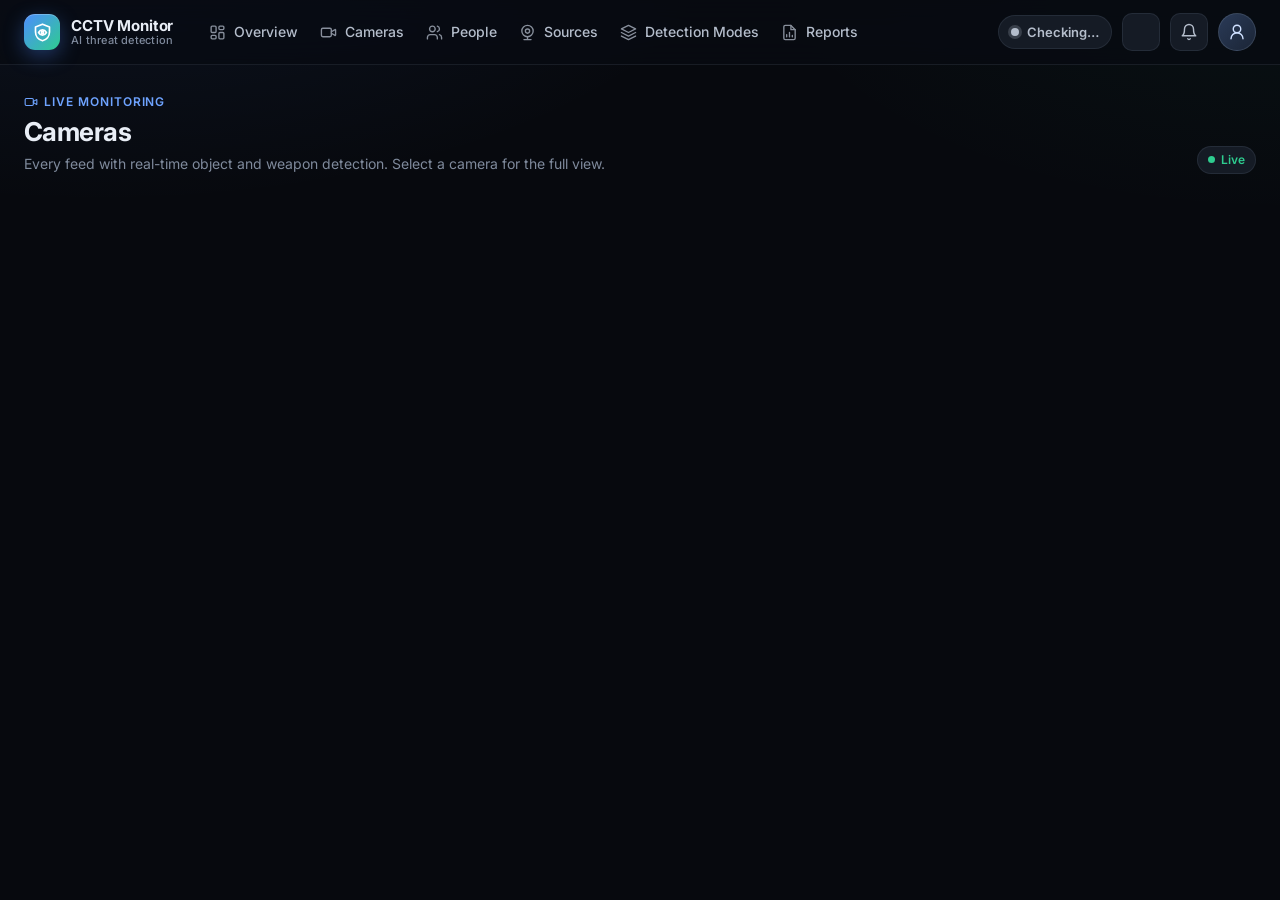
==== commit 313ee949: "Ui" ====
--- a/static/index.html
+++ b/static/index.html
@@ -3,61 +3,50 @@
 <head>
   <meta charset="utf-8">
   <meta name="viewport" content="width=device-width, initial-scale=1">
-  <title>CCTV Monitor</title>
-  <link rel="stylesheet" href="/static/style.css?v=6">
-  <link rel="stylesheet" href="/static/threats.css?v=3">
+  <meta name="theme-color" content="#07090e">
+  <title>CCTV Monitor · Threat Detection</title>
+  <link rel="preconnect" href="https://fonts.googleapis.com">
+  <link rel="preconnect" href="https://fonts.gstatic.com" crossorigin>
+  <link rel="stylesheet" href="https://fonts.googleapis.com/css2?family=Inter:wght@400;500;600;700;800&family=JetBrains+Mono:wght@500;600&display=swap">
+  <link rel="stylesheet" href="/static/style.css?v=8">
+  <link rel="stylesheet" href="/static/threats.css?v=4">
 </head>
 <body>
-  <header class="topbar">
-    <div class="brand">
-      <span class="brand-mark" aria-hidden="true"></span>
-      <span>CCTV Monitor</span>
-    </div>
-    <nav class="tabs" aria-label="Views">
-      <a id="tab-overview" class="tab" href="#overview">Overview</a>
-      <a id="tab-cameras" class="tab" href="#cameras">Cameras</a>
-      <a id="tab-people" class="tab" href="#people">People <span id="people-count" class="tab-count"></span></a>
-      <a id="tab-sources" class="tab" href="#sources"><span class="tab-long">Camera </span>Sources <span id="sources-count" class="tab-count"></span></a>
-      <a class="tab" href="/reports">Reports</a>
-    </nav>
-    <div class="status">
-      <a class="modes-link" href="/modes"><span class="modes-link-verb">View </span>Detection Modes</a>
-      <span id="sys-status" class="sys-status" title="System status">…</span>
-      <span id="conn" class="conn">Connecting…</span>
-      <span id="clock" class="clock"></span>
-      <button id="sound-btn" class="icon-btn" type="button" title="Alarm sound"></button>
-      <a id="bell" class="icon-btn bell" href="#overview" title="Active threats">
-        <svg viewBox="0 0 24 24" aria-hidden="true"><path d="M6 8a6 6 0 1 1 12 0c0 7 3 9 3 9H3s3-2 3-9"/><path d="M10.3 21a1.94 1.94 0 0 0 3.4 0"/></svg>
-        <span id="bell-count" class="bell-count" hidden></span>
-      </a>
-      <span class="avatar" title="Operator (this dashboard has no user accounts)">OP</span>
-    </div>
-  </header>
+  <header id="app-nav" data-page="dashboard"></header>
 
   <div id="toasts" class="toasts" aria-live="assertive"></div>
 
   <main>
     <section id="overview-view" class="overview" hidden>
+      <div class="page-head">
+        <div>
+          <div class="eyebrow"><i data-icon="shield"></i>Security operations</div>
+          <h1>Overview</h1>
+          <p>Live threat status across every camera: what is happening, where, how serious it is and who is on it.</p>
+        </div>
+        <div class="page-meta"><span class="chip live">Live</span><span id="ov-updated"></span></div>
+      </div>
+
       <div id="ov-banner" class="ov-banner" hidden></div>
 
       <div class="ov-cards">
         <div class="ov-card" id="card-score">
-          <span class="ov-label">Overall threat score</span>
+          <div class="kpi-top"><span class="kpi-icon"><i data-icon="shield"></i></span><span class="ov-label">Overall threat score</span></div>
           <div class="ov-big"><span id="ov-score">–</span><small>/100</small><span id="ov-level" class="lv-pill lv-none">–</span></div>
           <div class="bar"><span id="ov-score-bar"></span></div>
         </div>
         <a class="ov-card" id="card-active" href="#ov-alerts">
-          <span class="ov-label">Active threats</span>
+          <div class="kpi-top"><span class="kpi-icon"><i data-icon="alert"></i></span><span class="ov-label">Active threats</span></div>
           <div class="ov-big"><span id="ov-active">–</span></div>
           <span id="ov-active-sub" class="ov-sub"></span>
         </a>
         <div class="ov-card" id="card-online">
-          <span class="ov-label">Cameras online</span>
+          <div class="kpi-top"><span class="kpi-icon"><i data-icon="cameras"></i></span><span class="ov-label">Cameras online</span></div>
           <div class="ov-big"><span id="ov-online">–</span><small id="ov-total"></small></div>
           <span id="ov-online-sub" class="ov-sub"></span>
         </div>
         <div class="ov-card" id="card-issues">
-          <span class="ov-label">Camera issues</span>
+          <div class="kpi-top"><span class="kpi-icon"><i data-icon="cameraOff"></i></span><span class="ov-label">Camera issues</span></div>
           <div class="ov-big"><span id="ov-issues">–</span></div>
           <span id="ov-issues-sub" class="ov-sub"></span>
         </div>
@@ -65,11 +54,11 @@
 
       <div class="ov-main">
         <section class="card ov-cameras">
-          <div class="card-head"><h2>Cameras</h2><span class="muted">highest risk first · click to watch</span></div>
+          <div class="card-head"><h2><i data-icon="cameras"></i>Camera status</h2><span class="muted">Highest risk first · click to watch</span></div>
           <div id="ov-camera-list" class="cam-list"></div>
         </section>
         <section class="card ov-alerts" id="ov-alerts">
-          <div class="card-head"><h2>Recent alerts</h2><a class="muted" href="/reports">All reports →</a></div>
+          <div class="card-head"><h2><i data-icon="bell"></i>Recent alerts</h2><a href="/reports">View all reports →</a></div>
           <ol id="ov-alert-list" class="alert-list"></ol>
           <p id="ov-alerts-empty" class="empty" hidden>No threats detected yet.</p>
         </section>
@@ -77,28 +66,38 @@
 
       <div class="ov-lower">
         <section class="card">
-          <div class="card-head"><h2>Threat level by camera</h2></div>
+          <div class="card-head"><h2><i data-icon="chart"></i>Threat level by camera</h2></div>
           <div id="ov-bars" class="score-bars"></div>
         </section>
         <section class="card">
-          <div class="card-head"><h2>High-risk areas</h2><span id="ov-areas-count" class="muted"></span></div>
+          <div class="card-head"><h2><i data-icon="pin"></i>High-risk areas</h2><span id="ov-areas-count" class="muted"></span></div>
           <ul id="ov-areas" class="area-list"></ul>
         </section>
         <section class="card">
-          <div class="card-head"><h2>Recent activity</h2></div>
+          <div class="card-head"><h2><i data-icon="activity"></i>Recent activity</h2></div>
           <ol id="ov-activity" class="activity"></ol>
         </section>
       </div>
     </section>
 
-    <section id="grid-view" aria-label="Camera feeds"></section>
+    <section id="grid-view" aria-label="Camera feeds">
+      <div class="page-head">
+        <div>
+          <div class="eyebrow"><i data-icon="cameras"></i>Live monitoring</div>
+          <h1>Cameras</h1>
+          <p>Every feed with real-time object and weapon detection. Select a camera for the full view.</p>
+        </div>
+        <div class="page-meta"><span class="chip live">Live</span></div>
+      </div>
+    </section>
 
     <section id="detail-view" class="detail" hidden>
       <div class="detail-main">
         <div class="detail-head">
-          <button id="back" class="back" type="button">← All cameras</button>
+          <button id="back" class="back" type="button"><i data-icon="back"></i>All cameras</button>
           <h1 id="detail-title"></h1>
-          <span class="hint">Click a person to follow their journey</span>
+          <span class="chip live">Live</span>
+          <span class="hint"><i data-icon="route"></i>Click a person to follow their journey</span>
         </div>
         <div class="feed feed-large">
           <canvas id="detail-canvas"></canvas>
@@ -106,15 +105,23 @@
         </div>
       </div>
       <aside class="panel" aria-label="Detected objects">
-        <h2>Detected objects <span id="obj-count" class="count"></span></h2>
+        <h2><i data-icon="eye"></i>Detected objects <span id="obj-count" class="count"></span></h2>
         <ul id="objects" class="objects"></ul>
         <p id="objects-empty" class="empty">No objects detected.</p>
       </aside>
     </section>
 
-    <section id="people-view" class="people" hidden>
+    <section id="people-view" hidden>
+      <div class="page-head">
+        <div>
+          <div class="eyebrow"><i data-icon="route"></i>Journey tracking</div>
+          <h1>People</h1>
+          <p>Every person gets an ID that follows them from camera to camera. Search an ID or a location.</p>
+        </div>
+      </div>
+      <div class="people">
       <aside class="panel people-list" aria-label="People">
-        <h2>People <span id="plist-count" class="count"></span></h2>
+        <h2><i data-icon="people"></i>People <span id="plist-count" class="count"></span></h2>
         <input id="person-search" class="search" type="search" placeholder="Search ID or location (e.g. P-004, Lobby)" autocomplete="off">
         <div class="seg" role="group" aria-label="Filter">
           <button type="button" class="seg-btn active" data-status="active">Active</button>
@@ -142,7 +149,7 @@
         <div class="person-body">
           <section class="card">
             <div class="card-head">
-              <h2>Current location</h2>
+              <h2><i data-icon="pin"></i>Current location</h2>
               <span id="p-loc-since" class="muted"></span>
             </div>
             <div class="p-loc"><span id="p-loc" class="p-loc-name"></span><span id="p-cam" class="muted"></span></div>
@@ -155,25 +162,30 @@
 
           <section class="card">
             <div class="card-head">
-              <h2>Journey</h2>
+              <h2><i data-icon="route"></i>Journey</h2>
               <span id="p-steps" class="muted"></span>
             </div>
             <ol id="journey" class="journey"></ol>
           </section>
         </div>
       </div>
-    </section>
-
-    <section id="sources-view" class="sources" hidden>
-      <div class="src-list">
-        <div class="src-intro">
+      </div>
+    </section>
+
+    <section id="sources-view" hidden>
+      <div class="page-head">
+        <div>
+          <div class="eyebrow"><i data-icon="sources"></i>Live inputs</div>
           <h1>Camera Sources</h1>
           <p>Connect a webcam or a phone. Every source goes through the same detection and weapon alerts as the CCTV feeds, and appears under <b>Live Sources</b> on the Cameras tab.</p>
         </div>
+      </div>
+      <div class="sources">
+      <div class="src-list">
 
         <article class="src-card" data-source="live-webcam" data-kind="builtin">
           <button type="button" class="src-head">
-            <span class="src-icon" aria-hidden="true"><svg viewBox="0 0 24 24"><rect x="3" y="4" width="18" height="12" rx="2"/><path d="M8 20h8M12 16v4"/><circle cx="12" cy="10" r="2.5"/></svg></span>
+            <span class="src-icon" aria-hidden="true"><i data-icon="laptop"></i></span>
             <span class="src-title"><span class="src-name">Laptop Webcam</span><span class="src-state">Not connected</span></span>
           </button>
           <div class="src-body">
@@ -188,7 +200,7 @@
 
         <article class="src-card" data-source="live-usb" data-kind="external">
           <button type="button" class="src-head">
-            <span class="src-icon" aria-hidden="true"><svg viewBox="0 0 24 24"><circle cx="12" cy="10" r="6"/><circle cx="12" cy="10" r="2.5"/><path d="M8 20h8M12 16v4"/></svg></span>
+            <span class="src-icon" aria-hidden="true"><i data-icon="sources"></i></span>
             <span class="src-title"><span class="src-name">USB / External Camera</span><span class="src-state">Not connected</span></span>
           </button>
           <div class="src-body">
@@ -204,13 +216,13 @@
 
         <article class="src-card" data-source="live-mobile" data-kind="phone">
           <button type="button" class="src-head">
-            <span class="src-icon" aria-hidden="true"><svg viewBox="0 0 24 24"><rect x="7" y="2" width="10" height="20" rx="2"/><path d="M11 18h2"/></svg></span>
+            <span class="src-icon" aria-hidden="true"><i data-icon="phone"></i></span>
             <span class="src-title"><span class="src-name">Mobile Camera</span><span class="src-state">Not connected</span></span>
           </button>
           <div class="src-body">
             <div class="src-actions">
-              <button type="button" class="btn primary" id="qr-toggle">Connect Mobile via QR</button>
-              <button type="button" class="btn" id="usb-phone">Via USB cable</button>
+              <button type="button" class="btn primary" id="qr-toggle"><i data-icon="qr"></i>Connect Mobile via QR</button>
+              <button type="button" class="btn" id="usb-phone"><i data-icon="usb"></i>Via USB cable</button>
               <button type="button" class="btn src-stop" hidden>Disconnect</button>
             </div>
             <div id="qr-box" class="qr-box" hidden>
@@ -252,10 +264,11 @@
       </div>
 
       <aside class="panel src-panel" aria-label="Detected objects">
-        <h2>Detected objects <span id="src-obj-count" class="count"></span></h2>
+        <h2><i data-icon="eye"></i>Detected objects <span id="src-obj-count" class="count"></span></h2>
         <ul id="src-objects" class="objects"></ul>
         <p id="src-objects-empty" class="empty">No objects detected.</p>
       </aside>
+      </div>
     </section>
   </main>
 
@@ -274,10 +287,11 @@
     </button>
   </template>
 
-  <script src="/static/threat-ui.js?v=1"></script>
-  <script src="/static/threats.js?v=1"></script>
+  <script src="/static/nav.js?v=1"></script>
+  <script src="/static/threat-ui.js?v=2"></script>
+  <script src="/static/threats.js?v=2"></script>
   <script src="/static/capture.js?v=2"></script>
-  <script src="/static/sources.js?v=2"></script>
-  <script src="/static/app.js?v=4"></script>
+  <script src="/static/sources.js?v=3"></script>
+  <script src="/static/app.js?v=6"></script>
 </body>
 </html>
--- a/static/style.css
+++ b/static/style.css
@@ -1,288 +1,442 @@
+/* ==========================================================================
+   CCTV Monitor — design system and dashboard styles
+   Tokens · base · app shell (nav) · components · views
+   ========================================================================== */
+
 :root {
-  --bg: #0d1014;
-  --surface: #151a20;
-  --surface-2: #1c232b;
-  --border: #262e38;
-  --text: #e6eaef;
-  --muted: #8b95a3;
-  --accent: #3fb68b;
-  --threat: #ff4d4f;
-  --radius: 10px;
-  font-family: "Segoe UI", system-ui, -apple-system, Roboto, sans-serif;
+  /* Surfaces */
+  --bg: #07090e;
+  --surface: #0f141c;
+  --surface-2: #151b25;
+  --surface-3: #1c2431;
+  --border: rgba(148, 163, 184, .12);
+  --border-2: rgba(148, 163, 184, .22);
+  /* Text */
+  --text: #e9eef6;
+  --text-2: #b4bdcb;
+  --muted: #7f8a9c;
+  /* Brand and status */
+  --primary: #4d8dff;
+  --primary-hover: #6ea3ff;
+  --primary-soft: rgba(77, 141, 255, .14);
+  --ok: #2ecc8f;
+  --ok-soft: rgba(46, 204, 143, .13);
+  --warn: #f5b544;
+  --warn-soft: rgba(245, 181, 68, .13);
+  --danger: #ff5c63;
+  --danger-soft: rgba(255, 92, 99, .13);
+  --accent: var(--ok);          /* legacy names */
+  --threat: var(--danger);
+  --select: var(--primary);
+  /* Shape */
+  --radius-lg: 16px;
+  --radius: 12px;
+  --radius-sm: 9px;
+  --shadow: 0 1px 0 rgba(255, 255, 255, .03) inset, 0 10px 30px rgba(0, 0, 0, .22);
+  --shadow-lg: 0 24px 60px rgba(0, 0, 0, .5);
+  --ring: 0 0 0 3px rgba(77, 141, 255, .35);
+  --font: "Inter", "Segoe UI", system-ui, -apple-system, Roboto, sans-serif;
+  --mono: "JetBrains Mono", ui-monospace, "Cascadia Mono", Consolas, monospace;
+  --nav-h: 64px;
+  --ease: cubic-bezier(.2, .7, .2, 1);
+  font-family: var(--font);
   color-scheme: dark;
-}
-
+  -webkit-font-smoothing: antialiased;
+}
+
+/* ---------- Base ---------- */
 * { box-sizing: border-box; }
-html, body { margin: 0; height: 100%; }
-body { background: var(--bg); color: var(--text); display: flex; flex-direction: column; }
+html, body { margin: 0; min-height: 100%; }
+body {
+  background:
+    radial-gradient(1100px 520px at 8% -12%, rgba(77, 141, 255, .09), transparent 60%),
+    radial-gradient(900px 480px at 100% -8%, rgba(46, 204, 143, .05), transparent 60%),
+    var(--bg);
+  background-attachment: fixed;
+  color: var(--text); display: flex; flex-direction: column; font-size: 14px; line-height: 1.45;
+}
 [hidden] { display: none !important; }
-
-.topbar {
-  display: flex; align-items: center; justify-content: space-between;
-  padding: 12px 20px; border-bottom: 1px solid var(--border); background: var(--surface);
-}
-.brand { display: flex; align-items: center; gap: 10px; font-weight: 600; font-size: 16px; letter-spacing: .2px; }
-.brand-mark { width: 10px; height: 10px; border-radius: 50%; background: var(--accent); box-shadow: 0 0 0 4px rgba(63,182,139,.18); }
-.status { display: flex; gap: 16px; align-items: center; font-size: 13px; color: var(--muted); }
-.conn.ok { color: var(--accent); }
-.conn.bad { color: var(--threat); }
-.clock { font-variant-numeric: tabular-nums; }
-.modes-link {
-  color: var(--text); text-decoration: none; font-size: 13px; font-weight: 500; white-space: nowrap;
-  padding: 6px 12px; border-radius: 8px; border: 1px solid var(--border); background: var(--surface-2);
-}
-.modes-link:hover, .modes-link:focus-visible { border-color: var(--accent); }
-@media (max-width: 900px) { .modes-link-verb { display: none; } }
-@media (max-width: 640px) {  /* header on two rows: status and the modes link go below */
-  .topbar { flex-wrap: wrap; row-gap: 10px; }
-  .status { width: 100%; justify-content: space-between; }
-}
-
-main { flex: 1; min-height: 0; padding: 16px 20px 20px; }
-
-/* ---------- Tabs ---------- */
-.tabs { display: flex; gap: 4px; margin-left: 28px; margin-right: auto; }
-.tab {
-  color: var(--muted); text-decoration: none; font-size: 13px; font-weight: 500;
-  padding: 6px 12px; border-radius: 8px;
-}
-.tab:hover { color: var(--text); }
-.tab.active { color: var(--text); background: var(--surface-2); }
-.tab-count { color: var(--accent); font-weight: 600; margin-left: 2px; }
-
-/* ---------- Dashboard grid ---------- */
-.group + .group { margin-top: 22px; }
-.group-head { display: flex; align-items: baseline; gap: 10px; margin: 0 0 10px; }
-.group-head h2 { margin: 0; font-size: 13px; font-weight: 600; letter-spacing: .3px; text-transform: uppercase; color: var(--muted); }
-.group-head span { font-size: 12px; color: var(--muted); }
-.grid { display: grid; grid-template-columns: repeat(4, minmax(0, 1fr)); gap: 14px; }
-@media (max-width: 1100px) { .grid { grid-template-columns: repeat(2, minmax(0, 1fr)); } }
-@media (max-width: 560px) { .grid { grid-template-columns: 1fr; } main { padding: 12px 16px; } }
+a { color: inherit; }
+button { font-family: inherit; }
+::selection { background: rgba(77, 141, 255, .35); }
+:focus-visible { outline: none; box-shadow: var(--ring); }
+* { scrollbar-width: thin; scrollbar-color: rgba(148, 163, 184, .25) transparent; }
+::-webkit-scrollbar { width: 10px; height: 10px; }
+::-webkit-scrollbar-thumb { background: rgba(148, 163, 184, .22); border-radius: 10px; border: 3px solid transparent; background-clip: padding-box; }
+.ic { width: 18px; height: 18px; flex: none; }
+
+main { flex: 1; min-height: 0; width: 100%; max-width: 1680px; margin: 0 auto; padding: 28px 24px 48px; }
+main > section:not([hidden]) { animation: view-in .35s var(--ease); }
+@keyframes view-in { from { opacity: 0; transform: translateY(6px); } }
+@media (prefers-reduced-motion: reduce) { *, *::before, *::after { animation-duration: .01ms !important; transition-duration: .01ms !important; } }
+
+/* ---------- App shell: navigation ---------- */
+.nav {
+  position: sticky; top: 0; z-index: 40;
+  background: rgba(8, 11, 17, .78); backdrop-filter: saturate(160%) blur(14px); -webkit-backdrop-filter: saturate(160%) blur(14px);
+  border-bottom: 1px solid var(--border);
+}
+.nav-inner { max-width: 1680px; margin: 0 auto; height: var(--nav-h); display: flex; align-items: center; gap: 18px; padding: 0 24px; }
+.nav-brand { display: flex; align-items: center; gap: 11px; text-decoration: none; flex: none; border-radius: 10px; }
+.nav-logo {
+  width: 36px; height: 36px; border-radius: 11px; display: grid; place-items: center; color: #fff;
+  background: linear-gradient(135deg, #4d8dff 0%, #2ecc8f 100%);
+  box-shadow: 0 6px 20px rgba(77, 141, 255, .35), inset 0 1px 0 rgba(255, 255, 255, .25);
+}
+.nav-logo .ic { width: 21px; height: 21px; }
+.nav-title { display: flex; flex-direction: column; font-weight: 700; font-size: 15px; letter-spacing: -.01em; line-height: 1.15; white-space: nowrap; }
+.nav-title small { font-size: 11px; font-weight: 500; color: var(--muted); letter-spacing: .02em; }
+.nav-links { display: flex; gap: 2px; align-items: center; margin-left: 8px; }
+.nav-link {
+  position: relative; display: inline-flex; align-items: center; gap: 8px; height: 38px; padding: 0 12px; border-radius: 10px;
+  color: var(--text-2); font-size: 14px; font-weight: 500; text-decoration: none; white-space: nowrap;
+  transition: color .15s, background .15s;
+}
+.nav-link .ic { width: 17px; height: 17px; opacity: .75; transition: opacity .15s, color .15s; }
+.nav-link:hover { color: var(--text); background: rgba(255, 255, 255, .045); }
+.nav-link:hover .ic { opacity: 1; }
+.nav-link.active { color: #fff; background: var(--primary-soft); box-shadow: inset 0 0 0 1px rgba(77, 141, 255, .22); }
+.nav-link.active .ic { color: var(--primary-hover); opacity: 1; }
+.nav-count {
+  min-width: 20px; height: 20px; padding: 0 6px; border-radius: 10px; font-size: 11px; font-weight: 700;
+  display: inline-grid; place-items: center; background: var(--ok-soft); color: var(--ok);
+}
+.nav-count:empty { display: none; }
+.nav-right { margin-left: auto; display: flex; align-items: center; gap: 10px; }
+
+.sys-status {
+  display: inline-flex; align-items: center; gap: 8px; height: 34px; padding: 0 12px; border-radius: 999px; white-space: nowrap;
+  font-size: 13px; font-weight: 600; background: var(--surface-2); border: 1px solid var(--border); color: var(--text-2);
+}
+.sys-dot { width: 8px; height: 8px; border-radius: 50%; background: currentColor; box-shadow: 0 0 0 3px color-mix(in srgb, currentColor 22%, transparent); }
+.sys-status.ok { color: var(--ok); }
+.sys-status.warn { color: var(--warn); background: var(--warn-soft); border-color: rgba(245, 181, 68, .3); }
+.sys-status.bad { color: #ff8a8f; background: var(--danger-soft); border-color: rgba(255, 92, 99, .4); }
+.sys-status.bad .sys-dot { animation: pulse-dot 1.4s ease-in-out infinite; }
+@keyframes pulse-dot { 50% { box-shadow: 0 0 0 6px rgba(255, 92, 99, 0); transform: scale(1.15); } }
+.conn { font-size: 12px; font-weight: 600; color: var(--muted); white-space: nowrap; }
+.conn.ok { color: var(--ok); }
+.conn.bad { color: var(--danger); }
+.clock { font: 500 13px var(--mono); color: var(--muted); font-variant-numeric: tabular-nums; white-space: nowrap; }
+.icon-btn {
+  position: relative; display: grid; place-items: center; width: 38px; height: 38px; border-radius: 10px; flex: none; padding: 0;
+  background: var(--surface-2); border: 1px solid var(--border); color: var(--text-2); cursor: pointer; text-decoration: none;
+  transition: border-color .15s, color .15s, background .15s;
+}
+.icon-btn:hover { border-color: var(--border-2); color: var(--text); background: var(--surface-3); }
+.icon-btn svg { width: 18px; height: 18px; fill: none; stroke: currentColor; stroke-width: 1.9; stroke-linecap: round; stroke-linejoin: round; }
+.icon-btn.off { color: var(--muted); }
+.icon-btn.blocked { color: var(--warn); border-color: rgba(245, 181, 68, .35); }
+.bell-count {
+  position: absolute; top: -6px; right: -6px; min-width: 19px; height: 19px; padding: 0 5px; border-radius: 10px;
+  font-size: 11px; font-weight: 700; line-height: 19px; text-align: center; background: var(--warn); color: #0b0e13;
+  border: 2px solid var(--bg);
+}
+.bell-count.bad { background: var(--danger); color: #fff; }
+.avatar {
+  flex: none; width: 38px; height: 38px; border-radius: 50%; display: grid; place-items: center; color: #cfe0ff;
+  background: linear-gradient(135deg, #2a3a57, #1b2536); border: 1px solid var(--border-2);
+}
+.avatar .ic { width: 18px; height: 18px; }
+.nav-toggle { display: none; }
+.nav-toggle .i-close { display: none; }
+.nav-open .nav-toggle .i-open { display: none; }
+.nav-open .nav-toggle .i-close { display: block; }
+
+@media (max-width: 1440px) { .clock { display: none; } }
+@media (max-width: 1320px) { .conn { display: none; } .nav-link { padding: 0 10px; } }
+@media (max-width: 1200px) {
+  .nav-toggle { display: grid; }
+  .nav-links {
+    position: absolute; top: var(--nav-h); left: 0; right: 0; margin: 0; flex-direction: column; align-items: stretch; gap: 4px;
+    padding: 12px 16px 18px; background: #0a0d13; border-bottom: 1px solid var(--border);
+    box-shadow: var(--shadow-lg); opacity: 0; visibility: hidden; transform: translateY(-8px); pointer-events: none;
+    transition: opacity .2s var(--ease), transform .2s var(--ease), visibility .2s;
+  }
+  .nav-open .nav-links { opacity: 1; visibility: visible; transform: none; pointer-events: auto; }
+  .nav-link { height: 46px; font-size: 15px; padding: 0 14px; }
+  .nav-count { margin-left: auto; }
+}
+@media (max-width: 640px) {
+  .nav-inner { padding: 0 16px; gap: 10px; }
+  .avatar { display: none; }
+  .nav-title small { display: none; }
+  .sys-status { padding: 0 10px; }
+}
+@media (max-width: 420px) { .sys-text { display: none; } .sys-status { width: 34px; justify-content: center; padding: 0; } .nav-title { font-size: 14px; } }
+
+/* ---------- Components ---------- */
+.page-head { display: flex; align-items: flex-end; justify-content: space-between; gap: 16px; flex-wrap: wrap; margin-bottom: 22px; }
+.page-head h1 { margin: 0; font-size: 26px; font-weight: 700; letter-spacing: -.02em; line-height: 1.2; }
+.page-head p { margin: 6px 0 0; color: var(--muted); font-size: 14px; max-width: 720px; }
+.page-meta { display: flex; align-items: center; gap: 10px; flex-wrap: wrap; color: var(--muted); font-size: 13px; }
+.eyebrow { display: inline-flex; align-items: center; gap: 6px; font-size: 12px; font-weight: 600; letter-spacing: .08em; text-transform: uppercase; color: var(--primary-hover); margin-bottom: 6px; }
+.eyebrow .ic { width: 14px; height: 14px; }
+.chip {
+  display: inline-flex; align-items: center; gap: 6px; height: 28px; padding: 0 10px; border-radius: 999px; font-size: 12px; font-weight: 600;
+  background: var(--surface-2); border: 1px solid var(--border); color: var(--text-2); white-space: nowrap;
+}
+.chip .ic { width: 14px; height: 14px; }
+.chip.live { color: var(--ok); }
+.chip.live::before { content: ""; width: 7px; height: 7px; border-radius: 50%; background: var(--ok); animation: live 2s ease-in-out infinite; }
+@keyframes live { 50% { opacity: .35; } }
+
+.card, .panel {
+  background: linear-gradient(180deg, rgba(255, 255, 255, .018), transparent 40%), var(--surface);
+  border: 1px solid var(--border); border-radius: var(--radius-lg); padding: 18px; box-shadow: var(--shadow); min-width: 0;
+}
+.card-head { display: flex; align-items: center; justify-content: space-between; gap: 10px; margin-bottom: 14px; }
+.card-head h2 { margin: 0; font-size: 15px; font-weight: 650; display: flex; align-items: center; gap: 9px; letter-spacing: -.005em; }
+.card-head h2 .ic { width: 17px; height: 17px; color: var(--muted); }
+.card-head a { font-size: 13px; text-decoration: none; color: var(--primary-hover); }
+.card-head a:hover { text-decoration: underline; }
+.panel { display: flex; flex-direction: column; min-height: 0; max-height: calc(100vh - var(--nav-h) - 60px); }
+.panel > h2 { margin: 0 0 14px; font-size: 15px; font-weight: 650; display: flex; align-items: center; gap: 8px; }
+.count { font-size: 12px; font-weight: 600; color: var(--muted); }
+.muted { color: var(--muted); font-size: 12px; }
+.empty { color: var(--muted); font-size: 13px; margin: 6px 0; }
+
+.btn {
+  display: inline-flex; align-items: center; justify-content: center; gap: 7px; height: 36px; padding: 0 14px; border-radius: var(--radius-sm);
+  font: 600 13px var(--font); cursor: pointer; white-space: nowrap; text-decoration: none;
+  background: var(--surface-2); border: 1px solid var(--border-2); color: var(--text);
+  transition: background .15s, border-color .15s, transform .08s, filter .15s;
+}
+.btn:hover { background: var(--surface-3); border-color: rgba(148, 163, 184, .32); }
+.btn:active { transform: translateY(1px); }
+.btn .ic { width: 16px; height: 16px; }
+.btn.primary { background: linear-gradient(180deg, #5b97ff, #3f7df0); border-color: transparent; color: #fff; box-shadow: 0 4px 14px rgba(77, 141, 255, .3); }
+.btn.primary:hover { filter: brightness(1.08); }
+.btn.ok { background: var(--ok-soft); border-color: rgba(46, 204, 143, .4); color: var(--ok); }
+.btn.ok:hover { background: rgba(46, 204, 143, .22); }
+.btn.warn { background: var(--warn-soft); border-color: rgba(245, 181, 68, .4); color: var(--warn); }
+.btn.warn:hover { background: rgba(245, 181, 68, .22); }
+.btn:disabled { opacity: .5; cursor: default; }
+
+.search, .select, .src-field select, .rp-filters select, textarea {
+  font: inherit; font-size: 13px; color: var(--text); background: var(--bg); border: 1px solid var(--border-2);
+  border-radius: var(--radius-sm); transition: border-color .15s, box-shadow .15s;
+}
+.search { width: 100%; height: 38px; padding: 0 12px 0 36px;
+  background: var(--bg) url("data:image/svg+xml,%3Csvg xmlns='http://www.w3.org/2000/svg' viewBox='0 0 24 24' fill='none' stroke='%237f8a9c' stroke-width='2' stroke-linecap='round'%3E%3Ccircle cx='11' cy='11' r='8'/%3E%3Cpath d='m21 21-4.3-4.3'/%3E%3C/svg%3E") no-repeat 12px center / 16px; }
+.search:focus, .select:focus, select:focus, textarea:focus { outline: none; border-color: var(--primary); box-shadow: var(--ring); }
+select { height: 38px; padding: 0 10px; }
+
+.seg { display: flex; gap: 3px; padding: 3px; background: var(--bg); border: 1px solid var(--border); border-radius: 10px; margin: 12px 0 14px; }
+.seg-btn {
+  all: unset; box-sizing: border-box; flex: 1; text-align: center; cursor: pointer; font-size: 13px; font-weight: 600;
+  padding: 7px 10px; border-radius: 7px; color: var(--muted); transition: background .15s, color .15s; white-space: nowrap;
+}
+.seg-btn:hover { color: var(--text); }
+.seg-btn.active { background: var(--surface-3); color: var(--text); box-shadow: 0 1px 2px rgba(0, 0, 0, .3); }
+.seg-btn:focus-visible { box-shadow: var(--ring); }
+
+.pill { display: inline-flex; align-items: center; gap: 6px; height: 26px; padding: 0 10px; border-radius: 999px; font-size: 12px; font-weight: 600; background: var(--surface-2); color: var(--muted); border: 1px solid var(--border); }
+.pill.on { background: var(--ok-soft); color: var(--ok); border-color: rgba(46, 204, 143, .3); }
+
+/* ---------- Camera grid ---------- */
+.group + .group { margin-top: 34px; }
+.group-head { display: flex; align-items: center; gap: 12px; margin: 0 0 14px; flex-wrap: wrap; }
+.group-icon { width: 34px; height: 34px; border-radius: 10px; display: grid; place-items: center; background: var(--surface-2); border: 1px solid var(--border); color: var(--primary-hover); }
+.group-icon .ic { width: 17px; height: 17px; }
+.group-head h2 { margin: 0; font-size: 16px; font-weight: 650; letter-spacing: -.01em; }
+.group-head span { font-size: 13px; color: var(--muted); }
+.grid { display: grid; grid-template-columns: repeat(auto-fill, minmax(min(100%, 300px), 1fr)); gap: 18px; }
 
 .tile {
-  all: unset; cursor: pointer; display: flex; flex-direction: column;
-  background: var(--surface); border: 1px solid var(--border); border-radius: var(--radius); overflow: hidden;
-  transition: border-color .15s;
-}
-.tile:hover, .tile:focus-visible { border-color: #3a4552; }
-.tile.threat { border-color: var(--threat); }
-
-.feed { position: relative; aspect-ratio: 16 / 9; background: #000; }
+  all: unset; box-sizing: border-box; cursor: pointer; display: flex; flex-direction: column; min-width: 0;
+  background: var(--surface); border: 1px solid var(--border); border-radius: var(--radius-lg); overflow: hidden; box-shadow: var(--shadow);
+  transition: transform .2s var(--ease), border-color .2s, box-shadow .2s;
+}
+.tile:hover { transform: translateY(-3px); border-color: var(--border-2); box-shadow: 0 18px 40px rgba(0, 0, 0, .45); }
+.tile:focus-visible { box-shadow: var(--ring); }
+.tile.threat { border-color: rgba(255, 92, 99, .7); box-shadow: 0 0 0 1px rgba(255, 92, 99, .35), 0 0 34px rgba(255, 92, 99, .16); }
+
+.feed { position: relative; aspect-ratio: 16 / 9; background: #04060a; overflow: hidden; }
 .feed canvas { position: absolute; inset: 0; width: 100%; height: 100%; display: block; }
+.feed::after { content: ""; position: absolute; inset: 0; pointer-events: none; background: linear-gradient(180deg, rgba(0, 0, 0, .38), transparent 28%); }
 .feed-time {
-  position: absolute; top: 8px; right: 8px; padding: 2px 6px; border-radius: 4px;
-  font: 11px/1.4 ui-monospace, Consolas, monospace; color: #fff; background: rgba(0,0,0,.55);
-}
+  position: absolute; top: 10px; right: 10px; z-index: 2; padding: 3px 8px; border-radius: 6px;
+  font: 500 11px/1.4 var(--mono); color: #fff; background: rgba(5, 8, 12, .6); backdrop-filter: blur(6px);
+}
+.feed-time:empty { display: none; }
 .alert-badge {
-  position: absolute; top: 8px; left: 8px; padding: 3px 8px; border-radius: 4px;
-  font-size: 11px; font-weight: 600; color: #fff; background: var(--threat);
-}
-
-.tile-foot { display: flex; align-items: center; gap: 8px; padding: 10px 12px; font-size: 13px; min-width: 0; }
-.live-dot { flex: none; width: 7px; height: 7px; border-radius: 50%; background: var(--accent); }
-.tile-name { font-weight: 500; white-space: nowrap; overflow: hidden; text-overflow: ellipsis; }
+  position: absolute; top: 10px; left: 10px; z-index: 2; padding: 4px 9px; border-radius: 7px;
+  font-size: 11px; font-weight: 700; color: #fff; background: var(--danger); box-shadow: 0 4px 16px rgba(255, 92, 99, .5);
+  animation: badge 1.6s ease-in-out infinite;
+}
+@keyframes badge { 50% { box-shadow: 0 0 0 5px rgba(255, 92, 99, .18), 0 4px 16px rgba(255, 92, 99, .5); } }
+.tile-foot { display: flex; align-items: center; gap: 9px; padding: 12px 14px; min-width: 0; }
+.live-dot { flex: none; width: 8px; height: 8px; border-radius: 50%; background: var(--ok); box-shadow: 0 0 0 3px rgba(46, 204, 143, .18); }
+.tile-name { font-weight: 600; font-size: 14px; white-space: nowrap; overflow: hidden; text-overflow: ellipsis; }
 .tile-summary { margin-left: auto; color: var(--muted); white-space: nowrap; font-size: 12px; }
-
-/* ---------- Detail view ---------- */
-.detail { display: grid; grid-template-columns: minmax(0, 1fr) 340px; gap: 16px; height: 100%; }
-@media (max-width: 900px) { .detail { grid-template-columns: 1fr; height: auto; } }
-
-.detail-main { display: flex; flex-direction: column; gap: 12px; min-width: 0; }
-.detail-head { display: flex; align-items: center; gap: 14px; }
-.detail-head h1 { margin: 0; font-size: 18px; font-weight: 600; }
-.hint { margin-left: auto; font-size: 12px; color: var(--muted); }
+.feed-offline, .src-empty {
+  position: absolute; inset: 0; z-index: 3; display: flex; flex-direction: column; align-items: center; justify-content: center; gap: 4px;
+  color: var(--muted); font-size: 13px; text-align: center; padding: 16px;
+  background: radial-gradient(circle at 50% 40%, #121925, #080b10);
+}
+.feed-offline::before, .src-empty::before {
+  content: ""; width: 44px; height: 44px; margin-bottom: 8px; border-radius: 12px; background: var(--surface-2) no-repeat center / 22px;
+  border: 1px solid var(--border);
+  background-image: url("data:image/svg+xml,%3Csvg xmlns='http://www.w3.org/2000/svg' viewBox='0 0 24 24' fill='none' stroke='%237f8a9c' stroke-width='1.9' stroke-linecap='round' stroke-linejoin='round'%3E%3Cpath d='m2 2 20 20'/%3E%3Cpath d='M7 7H4a2 2 0 0 0-2 2v9a2 2 0 0 0 2 2h12'/%3E%3Cpath d='M9.5 4h5L17 7h3a2 2 0 0 1 2 2v7.5'/%3E%3Cpath d='M14.12 15.12a3 3 0 1 1-4.24-4.24'/%3E%3C/svg%3E");
+}
+.feed-offline b { color: var(--text); font-weight: 600; font-size: 14px; }
+.feed-offline span { font-size: 12px; }
+
+/* ---------- Camera detail ---------- */
+.detail { display: grid; grid-template-columns: minmax(0, 1fr) 380px; gap: 20px; align-items: start; }
+.detail-main { display: flex; flex-direction: column; gap: 16px; min-width: 0; }
+.detail-head { display: flex; align-items: center; gap: 14px; flex-wrap: wrap; }
+.detail-head h1 { margin: 0; font-size: 22px; font-weight: 700; letter-spacing: -.015em; }
+.hint { margin-left: auto; display: inline-flex; align-items: center; gap: 6px; font-size: 13px; color: var(--muted); }
+.hint .ic { width: 15px; height: 15px; }
 #detail-canvas { cursor: crosshair; }
 .back {
-  all: unset; cursor: pointer; font-size: 13px; padding: 7px 12px; border-radius: 8px;
-  background: var(--surface-2); border: 1px solid var(--border); color: var(--text);
-}
-.back:hover, .back:focus-visible { border-color: #3a4552; }
-.feed-large { border-radius: var(--radius); overflow: hidden; border: 1px solid var(--border); }
-
-.panel {
-  background: var(--surface); border: 1px solid var(--border); border-radius: var(--radius);
-  padding: 14px; display: flex; flex-direction: column; min-height: 0; max-height: calc(100vh - 110px);
-}
-.panel h2 { margin: 0 0 12px; font-size: 14px; font-weight: 600; display: flex; align-items: center; gap: 8px; }
-.count { font-size: 12px; font-weight: 500; color: var(--muted); }
-.objects { list-style: none; margin: 0; padding: 0; overflow-y: auto; display: flex; flex-direction: column; gap: 10px; }
-.empty { color: var(--muted); font-size: 13px; margin: 4px 0; }
-
+  display: inline-flex; align-items: center; gap: 7px; height: 38px; padding: 0 14px; border-radius: 10px; cursor: pointer;
+  font: 600 13px var(--font); background: var(--surface-2); border: 1px solid var(--border-2); color: var(--text); transition: background .15s;
+}
+.back:hover { background: var(--surface-3); }
+.back .ic { width: 16px; height: 16px; }
+.feed-large { border-radius: var(--radius-lg); border: 1px solid var(--border); box-shadow: var(--shadow); }
+.feed-large .feed-time { top: 14px; right: 14px; font-size: 12px; }
+.feed-large .alert-badge { top: 14px; left: 14px; font-size: 12px; padding: 5px 11px; }
+
+.objects { list-style: none; margin: 0; padding: 0 2px 0 0; overflow-y: auto; display: flex; flex-direction: column; gap: 10px; }
 .obj {
-  display: grid; grid-template-columns: 76px 1fr; gap: 12px; padding: 10px;
-  background: var(--surface-2); border: 1px solid var(--border); border-radius: 8px;
-}
-.obj.threat { border-color: rgba(255,77,79,.6); background: rgba(255,77,79,.08); }
-.obj img, .obj .noimg { width: 76px; height: 76px; object-fit: cover; border-radius: 6px; background: #000; }
+  display: grid; grid-template-columns: 72px 1fr; gap: 12px; padding: 10px; border-radius: var(--radius);
+  background: var(--surface-2); border: 1px solid var(--border); animation: view-in .3s var(--ease);
+}
+.obj.threat { border-color: rgba(255, 92, 99, .55); background: linear-gradient(90deg, rgba(255, 92, 99, .12), rgba(255, 92, 99, .04)); box-shadow: inset 3px 0 0 var(--danger); }
+.obj img, .obj .noimg { width: 72px; height: 72px; object-fit: cover; border-radius: 9px; background: #000; }
 .obj-body { min-width: 0; }
 .obj-title { display: flex; align-items: baseline; justify-content: space-between; gap: 8px; }
-.obj-name { font-weight: 600; font-size: 14px; }
-.obj.threat .obj-name { color: var(--threat); }
+.obj-name { font-weight: 650; font-size: 14px; }
+.obj.threat .obj-name { color: #ff8a8f; }
 .obj-seen { font-size: 11px; color: var(--muted); white-space: nowrap; }
-.obj-conf { font-size: 12px; color: var(--muted); margin-top: 2px; }
-.obj-conf b { color: var(--text); font-weight: 600; }
-.obj-details { font-size: 12px; color: var(--muted); margin-top: 4px; line-height: 1.4; }
-
-/* ---------- People view ---------- */
-:root { --select: #4ea1ff; }
-.muted { color: var(--muted); font-size: 12px; }
-.people { display: grid; grid-template-columns: 320px minmax(0, 1fr); gap: 16px; align-items: start; }
-@media (max-width: 900px) { .people { grid-template-columns: 1fr; } }
-
-.people-list { max-height: calc(100vh - 110px); }
-.search {
-  width: 100%; padding: 8px 10px; border-radius: 8px; border: 1px solid var(--border);
-  background: var(--bg); color: var(--text); font: inherit; font-size: 13px;
-}
-.search:focus { outline: none; border-color: #3a4552; }
-.seg { display: flex; gap: 4px; margin: 10px 0 12px; padding: 3px; background: var(--bg); border-radius: 8px; }
-.seg-btn {
-  all: unset; flex: 1; text-align: center; cursor: pointer; font-size: 12px; font-weight: 500;
-  padding: 5px 0; border-radius: 6px; color: var(--muted);
-}
-.seg-btn.active { background: var(--surface-2); color: var(--text); }
+.obj-conf { font-size: 12px; color: var(--muted); margin-top: 3px; }
+.obj-conf b { color: var(--text); font-weight: 650; }
+.obj-details { font-size: 12px; color: var(--muted); margin-top: 4px; line-height: 1.45; }
+
+@media (max-width: 1000px) { .detail { grid-template-columns: 1fr; } .panel { max-height: none; } .hint { margin-left: 0; width: 100%; } }
+
+/* ---------- People ---------- */
+.people { display: grid; grid-template-columns: 340px minmax(0, 1fr); gap: 20px; align-items: start; }
+.people-list { max-height: calc(100vh - var(--nav-h) - 60px); position: sticky; top: calc(var(--nav-h) + 20px); }
 .plist { list-style: none; margin: 0; padding: 0; overflow-y: auto; display: flex; flex-direction: column; gap: 2px; }
 .prow {
-  all: unset; box-sizing: border-box; width: 100%; cursor: pointer; display: grid;
-  grid-template-columns: 36px 1fr auto; gap: 10px; align-items: center; padding: 7px 8px; border-radius: 8px;
-}
-.prow:hover, .prow:focus-visible { background: var(--surface-2); }
-.prow.selected { background: rgba(78,161,255,.12); box-shadow: inset 2px 0 0 var(--select); }
-.prow img, .prow .noimg { width: 36px; height: 36px; border-radius: 6px; object-fit: cover; background: #000; }
-.prow-id { font: 600 13px/1.2 ui-monospace, Consolas, monospace; }
-.prow-loc { font-size: 12px; color: var(--muted); margin-top: 2px; white-space: nowrap; overflow: hidden; text-overflow: ellipsis; }
-.prow-status { font-size: 11px; color: var(--muted); white-space: nowrap; display: flex; align-items: center; gap: 5px; }
-.dot { width: 7px; height: 7px; border-radius: 50%; background: #5b6572; flex: none; }
-.dot.on { background: var(--accent); }
+  all: unset; box-sizing: border-box; width: 100%; cursor: pointer; display: grid; grid-template-columns: 40px 1fr auto;
+  gap: 11px; align-items: center; padding: 8px 10px; border-radius: 10px; transition: background .15s;
+}
+.prow:hover { background: var(--surface-2); }
+.prow:focus-visible { box-shadow: var(--ring); }
+.prow.selected { background: var(--primary-soft); box-shadow: inset 3px 0 0 var(--primary); }
+.prow img, .prow .noimg { width: 40px; height: 40px; border-radius: 10px; object-fit: cover; background: #000; border: 1px solid var(--border); }
+.prow-id { font: 600 13px/1.2 var(--mono); }
+.prow-loc { font-size: 12px; color: var(--muted); margin-top: 3px; white-space: nowrap; overflow: hidden; text-overflow: ellipsis; }
+.prow-status { font-size: 11px; color: var(--muted); white-space: nowrap; display: flex; align-items: center; gap: 6px; }
+.dot { width: 7px; height: 7px; border-radius: 50%; background: #566174; flex: none; }
+.dot.on { background: var(--ok); box-shadow: 0 0 0 3px rgba(46, 204, 143, .18); }
 
 .person-empty {
-  display: grid; place-items: center; min-height: 320px; border: 1px dashed var(--border);
-  border-radius: var(--radius); color: var(--muted); font-size: 14px; text-align: center; padding: 24px;
-}
-.person { display: flex; flex-direction: column; gap: 16px; min-width: 0; }
-.person-head { display: flex; gap: 16px; align-items: center; }
-.p-photo { width: 72px; height: 72px; border-radius: 10px; object-fit: cover; background: #000; border: 1px solid var(--border); flex: none; }
+  display: grid; place-items: center; min-height: 420px; border: 1px dashed var(--border-2); border-radius: var(--radius-lg);
+  color: var(--muted); font-size: 14px; text-align: center; padding: 24px;
+  background: radial-gradient(circle at 50% 35%, rgba(77, 141, 255, .06), transparent 60%);
+}
+.person-empty p::before {
+  content: ""; display: block; width: 52px; height: 52px; margin: 0 auto 14px; border-radius: 14px; background: var(--surface-2) no-repeat center / 24px;
+  border: 1px solid var(--border);
+  background-image: url("data:image/svg+xml,%3Csvg xmlns='http://www.w3.org/2000/svg' viewBox='0 0 24 24' fill='none' stroke='%236ea3ff' stroke-width='1.9' stroke-linecap='round' stroke-linejoin='round'%3E%3Ccircle cx='6' cy='19' r='3'/%3E%3Cpath d='M9 19h8.5a3.5 3.5 0 0 0 0-7h-11a3.5 3.5 0 0 1 0-7H15'/%3E%3Ccircle cx='18' cy='5' r='3'/%3E%3C/svg%3E");
+}
+.person { display: flex; flex-direction: column; gap: 18px; min-width: 0; }
+.person-head { display: flex; gap: 18px; align-items: center; padding: 18px; background: var(--surface); border: 1px solid var(--border); border-radius: var(--radius-lg); box-shadow: var(--shadow); }
+.p-photo { width: 84px; height: 84px; border-radius: 14px; object-fit: cover; background: #000; border: 1px solid var(--border-2); flex: none; }
 .p-title { min-width: 0; }
-.p-id-row { display: flex; align-items: center; gap: 10px; }
-.p-id-row h1 { margin: 0; font: 600 22px/1.2 ui-monospace, Consolas, monospace; }
-.pill { font-size: 12px; font-weight: 500; padding: 3px 9px; border-radius: 999px; background: var(--surface-2); color: var(--muted); display: inline-flex; align-items: center; gap: 6px; }
-.pill.on { background: rgba(63,182,139,.15); color: var(--accent); }
-.p-meta { font-size: 12px; color: var(--muted); margin-top: 4px; }
-.route { display: flex; flex-wrap: wrap; align-items: center; gap: 6px; margin-top: 8px; font-size: 13px; }
-.route .stop { padding: 2px 8px; border-radius: 6px; background: var(--surface-2); border: 1px solid var(--border); }
-.route .stop.now { border-color: var(--select); color: var(--select); }
+.p-id-row { display: flex; align-items: center; gap: 12px; flex-wrap: wrap; }
+.p-id-row h1 { margin: 0; font: 700 24px/1.2 var(--mono); letter-spacing: -.02em; }
+.p-meta { font-size: 13px; color: var(--muted); margin-top: 5px; }
+.route { display: flex; flex-wrap: wrap; align-items: center; gap: 6px; margin-top: 10px; font-size: 13px; }
+.route .stop { padding: 3px 10px; border-radius: 8px; background: var(--surface-2); border: 1px solid var(--border); font-weight: 500; }
+.route .stop.now { border-color: rgba(77, 141, 255, .5); background: var(--primary-soft); color: var(--primary-hover); }
 .route .arrow { color: var(--muted); }
-
-.person-body { display: grid; grid-template-columns: minmax(0, 1.6fr) minmax(260px, 1fr); gap: 16px; align-items: start; }
-@media (max-width: 1200px) { .person-body { grid-template-columns: 1fr; } }
-.card { background: var(--surface); border: 1px solid var(--border); border-radius: var(--radius); padding: 14px; min-width: 0; }
-.card-head { display: flex; align-items: baseline; justify-content: space-between; gap: 8px; margin-bottom: 10px; }
-.card-head h2 { margin: 0; font-size: 14px; font-weight: 600; }
-.p-loc { display: flex; align-items: baseline; gap: 10px; margin-bottom: 10px; flex-wrap: wrap; }
-.p-loc-name { font-size: 20px; font-weight: 600; }
-.feed-person { border-radius: 8px; overflow: hidden; }
+.person-body { display: grid; grid-template-columns: minmax(0, 1.6fr) minmax(280px, 1fr); gap: 18px; align-items: start; }
+.p-loc { display: flex; align-items: baseline; gap: 10px; margin-bottom: 12px; flex-wrap: wrap; }
+.p-loc-name { font-size: 22px; font-weight: 700; letter-spacing: -.015em; }
+.feed-person { border-radius: var(--radius); }
 .feed-note {
-  position: absolute; left: 8px; bottom: 8px; padding: 3px 8px; border-radius: 4px;
-  font-size: 11px; color: #fff; background: rgba(0,0,0,.65);
-}
-
-.journey { list-style: none; margin: 0; padding: 0; max-height: calc(100vh - 260px); overflow-y: auto; }
-.jstep { display: grid; grid-template-columns: 64px 1fr; gap: 10px; }
-.jtime { font: 12px/1.3 ui-monospace, Consolas, monospace; color: var(--muted); padding-top: 11px; text-align: right; }
-.jnode { border: 1px solid var(--border); background: var(--surface-2); border-radius: 8px; padding: 9px 11px; }
-.jstep.now .jnode { border-color: var(--select); background: rgba(78,161,255,.08); }
-.jloc { font-weight: 600; font-size: 14px; display: flex; align-items: center; gap: 8px; }
-.jnow { font-size: 10px; font-weight: 700; letter-spacing: .4px; color: var(--select); }
-.jcam { font-size: 12px; color: var(--muted); margin-top: 2px; }
-.jlink { display: grid; grid-template-columns: 64px 1fr; gap: 10px; }
-.jlink span:last-child {
-  font-size: 11px; color: var(--muted); padding: 6px 0 6px 14px; margin-left: 18px;
-  border-left: 2px solid var(--border);
-}
-
+  position: absolute; left: 10px; bottom: 10px; z-index: 2; padding: 4px 9px; border-radius: 7px;
+  font-size: 12px; color: #fff; background: rgba(5, 8, 12, .7); backdrop-filter: blur(6px);
+}
+.journey { list-style: none; margin: 0; padding: 0; max-height: calc(100vh - 300px); overflow-y: auto; }
+.jstep { display: grid; grid-template-columns: 62px 1fr; gap: 12px; }
+.jtime { font: 12px/1.3 var(--mono); color: var(--muted); padding-top: 12px; text-align: right; }
+.jnode { border: 1px solid var(--border); background: var(--surface-2); border-radius: 10px; padding: 10px 12px; }
+.jstep.now .jnode { border-color: rgba(77, 141, 255, .5); background: var(--primary-soft); }
+.jloc { font-weight: 650; font-size: 14px; display: flex; align-items: center; gap: 8px; }
+.jnow { font-size: 10px; font-weight: 800; letter-spacing: .06em; color: var(--primary-hover); background: rgba(77, 141, 255, .18); padding: 2px 6px; border-radius: 5px; }
+.jcam { font-size: 12px; color: var(--muted); margin-top: 3px; }
+.jlink { display: grid; grid-template-columns: 62px 1fr; gap: 12px; }
+.jlink span:last-child { font-size: 11px; color: var(--muted); padding: 7px 0 7px 16px; margin-left: 20px; border-left: 2px dashed var(--border-2); }
+@media (max-width: 1250px) { .person-body { grid-template-columns: 1fr; } }
 @media (max-width: 900px) {
-  .person, .person-empty { order: -1; }            /* selected person first, list below */
-  .people-list { max-height: 50vh; }
-}
-@media (max-width: 560px) {
-  .topbar { padding: 10px 16px; }
-  .tabs { margin-left: 12px; }
-  .clock { display: none; }
-  .brand { font-size: 15px; white-space: nowrap; }
+  .people { grid-template-columns: 1fr; }
+  .people-list { position: static; max-height: 55vh; }
+  .person, .person-empty { order: -1; }
+  .person-empty { min-height: 200px; }
 }
 
 /* ---------- Camera sources ---------- */
-.tab-count.alert { color: var(--threat); }
-.sources {
-  display: grid; gap: 16px; align-items: start;
-  grid-template-columns: 340px minmax(0, 1fr) 320px; grid-template-areas: "list stage panel";
-}
-.src-list { grid-area: list; display: flex; flex-direction: column; gap: 10px; min-width: 0; }
-.src-stage { grid-area: stage; display: flex; flex-direction: column; gap: 12px; min-width: 0; }
+.sources { display: grid; gap: 20px; align-items: start; grid-template-columns: 360px minmax(0, 1fr) 340px; grid-template-areas: "list stage panel"; }
+.src-list { grid-area: list; display: flex; flex-direction: column; gap: 12px; min-width: 0; }
+.src-stage { grid-area: stage; display: flex; flex-direction: column; gap: 14px; min-width: 0; }
 .src-panel { grid-area: panel; }
-@media (max-width: 1300px) {
-  .sources { grid-template-columns: 320px minmax(0, 1fr); grid-template-areas: "list stage" "list panel"; }
-  .src-panel { max-height: 420px; }
-}
-@media (max-width: 900px) {
-  .sources { grid-template-columns: 1fr; grid-template-areas: "list" "stage" "panel"; }
-}
-.src-intro h1 { margin: 0 0 4px; font-size: 18px; font-weight: 600; }
-.src-intro p { margin: 0 0 4px; font-size: 13px; line-height: 1.5; color: var(--muted); }
+@media (max-width: 1400px) {
+  .sources { grid-template-columns: 340px minmax(0, 1fr); grid-template-areas: "list stage" "list panel"; }
+  .src-panel { max-height: 460px; }
+}
+@media (max-width: 900px) { .sources { grid-template-columns: 1fr; grid-template-areas: "list" "stage" "panel"; } }
+.src-intro h1 { margin: 0 0 6px; font-size: 22px; font-weight: 700; letter-spacing: -.015em; }
+.src-intro p { margin: 0 0 6px; font-size: 13px; line-height: 1.55; color: var(--muted); }
 .src-intro b { color: var(--text); font-weight: 600; }
-
-.src-card { background: var(--surface); border: 1px solid var(--border); border-radius: var(--radius); overflow: hidden; }
-.src-card.selected { border-color: #3a4552; box-shadow: inset 3px 0 0 var(--select); }
-.src-head {
-  all: unset; box-sizing: border-box; width: 100%; cursor: pointer; display: flex; align-items: center; gap: 12px; padding: 12px 14px;
-}
-.src-head:focus-visible { outline: 2px solid var(--select); outline-offset: -2px; }
-.src-icon {
-  flex: none; width: 34px; height: 34px; border-radius: 8px; display: grid; place-items: center;
-  background: var(--surface-2); color: var(--muted);
-}
-.src-card.connected .src-icon { background: rgba(63,182,139,.15); color: var(--accent); }
-.src-icon svg { width: 18px; height: 18px; fill: none; stroke: currentColor; stroke-width: 2; stroke-linecap: round; stroke-linejoin: round; }
-.src-title { display: flex; flex-direction: column; gap: 2px; min-width: 0; }
-.src-name { font-weight: 600; font-size: 14px; }
-.src-state { font-size: 12px; color: var(--muted); white-space: nowrap; overflow: hidden; text-overflow: ellipsis; }
-.src-state.on { color: var(--accent); }
-.src-body { padding: 0 14px 14px; display: flex; flex-direction: column; gap: 10px; }
-.src-field { display: flex; flex-direction: column; gap: 5px; font-size: 12px; color: var(--muted); }
-.src-field select {
-  font: inherit; font-size: 13px; color: var(--text); background: var(--bg); border: 1px solid var(--border);
-  border-radius: 8px; padding: 7px 8px; min-width: 0;
-}
+.src-card { background: var(--surface); border: 1px solid var(--border); border-radius: var(--radius-lg); overflow: hidden; box-shadow: var(--shadow); transition: border-color .2s, box-shadow .2s; }
+.src-card:hover { border-color: var(--border-2); }
+.src-card.selected { border-color: rgba(77, 141, 255, .5); box-shadow: 0 0 0 1px rgba(77, 141, 255, .25), var(--shadow); }
+.src-head { all: unset; box-sizing: border-box; width: 100%; cursor: pointer; display: flex; align-items: center; gap: 12px; padding: 14px 16px; }
+.src-head:focus-visible { box-shadow: inset var(--ring); }
+.src-icon { flex: none; width: 40px; height: 40px; border-radius: 11px; display: grid; place-items: center; background: var(--surface-2); color: var(--text-2); border: 1px solid var(--border); transition: all .2s; }
+.src-card.connected .src-icon { background: var(--ok-soft); color: var(--ok); border-color: rgba(46, 204, 143, .3); }
+.src-icon svg { width: 19px; height: 19px; fill: none; stroke: currentColor; stroke-width: 1.9; stroke-linecap: round; stroke-linejoin: round; }
+.src-title { display: flex; flex-direction: column; gap: 3px; min-width: 0; }
+.src-name { font-weight: 650; font-size: 15px; }
+.src-state { font-size: 12px; color: var(--muted); white-space: nowrap; overflow: hidden; text-overflow: ellipsis; display: inline-flex; align-items: center; gap: 6px; }
+.src-state::before { content: ""; width: 7px; height: 7px; border-radius: 50%; background: #566174; flex: none; }
+.src-state.on { color: var(--ok); }
+.src-state.on::before { background: var(--ok); box-shadow: 0 0 0 3px rgba(46, 204, 143, .2); }
+.src-body { padding: 0 16px 16px; display: flex; flex-direction: column; gap: 12px; }
+.src-field { display: flex; flex-direction: column; gap: 6px; font-size: 12px; font-weight: 600; color: var(--muted); }
+.src-field select { min-width: 0; }
 .src-actions { display: flex; flex-wrap: wrap; gap: 8px; }
-.btn {
-  font: inherit; font-size: 13px; font-weight: 500; padding: 7px 12px; border-radius: 8px; cursor: pointer;
-  background: var(--surface-2); border: 1px solid var(--border); color: var(--text);
-}
-.btn:hover, .btn:focus-visible { border-color: #3a4552; }
-.btn.primary { background: var(--accent); border-color: var(--accent); color: #0d1014; font-weight: 600; }
-.btn.primary:hover { filter: brightness(1.08); }
-.src-msg { margin: 0; font-size: 12px; line-height: 1.45; color: var(--muted); }
-.src-msg.bad { color: var(--threat); }
-.src-hint { margin: 0; font-size: 12px; line-height: 1.45; color: var(--muted); }
+.src-msg { margin: 0; font-size: 12px; line-height: 1.5; color: var(--muted); }
+.src-msg.bad { color: #ff8a8f; }
+.src-hint { margin: 0; font-size: 12px; line-height: 1.55; color: var(--muted); padding: 10px 12px; border-radius: 10px; background: var(--bg); border: 1px solid var(--border); }
 .src-hint b { color: var(--text); font-weight: 600; }
-
-.qr-box { display: grid; grid-template-columns: 148px 1fr; gap: 12px; align-items: start; }
-.qr-box img { width: 148px; height: 148px; border-radius: 8px; background: #fff; }
-.qr-box ol { margin: 0; padding-left: 18px; font-size: 12px; line-height: 1.5; color: var(--muted); }
-.qr-box li + li { margin-top: 4px; }
+.qr-box { display: grid; grid-template-columns: 150px 1fr; gap: 14px; align-items: start; padding: 14px; border-radius: 12px; background: var(--bg); border: 1px solid var(--border); animation: view-in .3s var(--ease); }
+.qr-box img { width: 150px; height: 150px; border-radius: 10px; background: #fff; padding: 4px; }
+.qr-box ol { margin: 0; padding-left: 18px; font-size: 12px; line-height: 1.55; color: var(--muted); }
+.qr-box li + li { margin-top: 5px; }
 .qr-box b { color: var(--text); font-weight: 600; }
-.qr-url { grid-column: 1 / -1; font: 11px/1.4 ui-monospace, Consolas, monospace; color: var(--muted); word-break: break-all; }
-@media (max-width: 420px) { .qr-box { grid-template-columns: 1fr; justify-items: center; } }
-
-.feed.threat { outline: 2px solid var(--threat); outline-offset: -2px; }
-.src-empty, .feed-offline {
-  position: absolute; inset: 0; display: flex; flex-direction: column; align-items: center; justify-content: center; gap: 4px;
-  color: var(--muted); font-size: 13px; text-align: center; padding: 12px; background: #0b0e12;
-}
-.feed-offline b { color: var(--text); font-weight: 600; }
-.feed-offline span { font-size: 12px; }
-@media (max-width: 1100px) { .tab-long { display: none; } }
-.usb-help { font-size: 12px; line-height: 1.5; color: var(--muted); background: var(--bg); border: 1px solid var(--border); border-radius: 8px; padding: 10px 12px; }
+.qr-url { grid-column: 1 / -1; font: 11px/1.4 var(--mono); color: var(--muted); word-break: break-all; }
+@media (max-width: 440px) { .qr-box { grid-template-columns: 1fr; justify-items: center; } }
+.usb-help { font-size: 12px; line-height: 1.55; color: var(--muted); background: var(--bg); border: 1px solid var(--border); border-radius: 10px; padding: 12px 14px; }
 .usb-help > b { color: var(--text); }
 .usb-help ol { margin: 6px 0; padding-left: 18px; }
 .usb-help li b, .usb-help span b { color: var(--text); font-weight: 600; }
+.feed.threat { box-shadow: 0 0 0 2px var(--danger), 0 0 36px rgba(255, 92, 99, .2); }
+
+/* ---------- Responsive base ---------- */
+@media (max-width: 900px) { main { padding: 22px 16px 40px; } .page-head h1 { font-size: 22px; } }
+@media (max-width: 560px) {
+  .grid { gap: 14px; }
+  .page-head { margin-bottom: 16px; }
+  .detail-head h1 { font-size: 19px; }
+  .person-head { flex-direction: column; align-items: flex-start; }
+}
--- a/static/threats.css
+++ b/static/threats.css
@@ -1,233 +1,256 @@
-/* Threat monitoring: Overview tab, details dialog, notifications, Reports page. */
-:root { --warn: #f5b83d; --high: #ff4d4f; --medium: #f5b83d; --low: #3fb68b; }
-
-/* ---------- Header additions ---------- */
-.sys-status { font-size: 13px; font-weight: 600; white-space: nowrap; }
-.sys-status.ok { color: var(--accent); }
-.sys-status.warn { color: var(--warn); }
-.sys-status.bad { color: var(--threat); }
-.icon-btn {
-  position: relative; display: grid; place-items: center; width: 34px; height: 34px; border-radius: 8px; flex: none;
-  background: var(--surface-2); border: 1px solid var(--border); color: var(--text); cursor: pointer; padding: 0;
-}
-.icon-btn:hover, .icon-btn:focus-visible { border-color: #3a4552; }
-.icon-btn svg { width: 17px; height: 17px; fill: none; stroke: currentColor; stroke-width: 2; stroke-linecap: round; stroke-linejoin: round; }
-.icon-btn.off { color: var(--muted); }
-.icon-btn.blocked { color: var(--warn); }
-.bell-count {
-  position: absolute; top: -6px; right: -6px; min-width: 18px; height: 18px; padding: 0 5px; border-radius: 9px;
-  font-size: 11px; font-weight: 700; line-height: 18px; text-align: center; background: var(--warn); color: #0d1014;
-}
-.bell-count.bad { background: var(--threat); color: #fff; }
-.avatar {
-  flex: none; width: 32px; height: 32px; border-radius: 50%; display: grid; place-items: center; font-size: 12px; font-weight: 700;
-  background: #243041; color: #9fc4ff; border: 1px solid var(--border);
-}
-@media (max-width: 1400px) { .clock { display: none; } }
-@media (max-width: 1200px) { .modes-link-verb, .tab-long { display: none; } .status { gap: 10px; } }
-@media (max-width: 1050px) { .conn, .avatar { display: none; } }
-@media (max-width: 900px) {  /* status, sound and bell go on a second header row */
-  .topbar { flex-wrap: wrap; row-gap: 10px; }
-  .topbar .status { width: 100%; justify-content: flex-end; }
-  .topbar .status .modes-link { margin-right: auto; }
-}
+/* ==========================================================================
+   Threat monitoring — Overview tab, details dialog, notifications
+   (tokens and shared components are in style.css)
+   ========================================================================== */
+:root { --high: var(--danger); --medium: var(--warn); --low: var(--ok); }
 
 /* ---------- Levels and statuses ---------- */
-.lv-pill { display: inline-flex; align-items: center; gap: 4px; padding: 2px 9px; border-radius: 999px; font-size: 12px; font-weight: 600; white-space: nowrap; }
-.lv-pill.lv-high { background: rgba(255,77,79,.16); color: #ff7a7c; }
-.lv-pill.lv-medium { background: rgba(245,184,61,.16); color: var(--warn); }
-.lv-pill.lv-low { background: rgba(63,182,139,.14); color: var(--accent); }
-.lv-pill.lv-none { background: var(--surface-2); color: var(--muted); }
-.st-chip { display: inline-flex; align-items: center; gap: 5px; padding: 2px 8px; border-radius: 999px; font-size: 11px; font-weight: 600; white-space: nowrap; }
-.st-chip::before { content: ""; width: 7px; height: 7px; border-radius: 50%; background: currentColor; }
-.st-chip.st-active { background: rgba(255,77,79,.14); color: #ff7a7c; }
-.st-chip.st-in_progress { background: rgba(245,184,61,.14); color: var(--warn); }
-.st-chip.st-resolved { background: rgba(63,182,139,.12); color: var(--accent); }
-.btn.warn { background: rgba(245,184,61,.14); border-color: rgba(245,184,61,.5); color: var(--warn); font-weight: 600; }
-.btn.ok { background: rgba(63,182,139,.14); border-color: rgba(63,182,139,.5); color: var(--accent); font-weight: 600; }
-.btn:disabled { opacity: .5; cursor: default; }
-.bar { display: block; height: 8px; border-radius: 4px; background: var(--surface-2); overflow: hidden; }
-.bar > span { display: block; height: 100%; border-radius: 4px; background: var(--low); transition: width .4s; }
-.bar > span.lv-high { background: var(--high); }
-.bar > span.lv-medium { background: var(--medium); }
-
-/* ---------- Overview ---------- */
-.overview { display: flex; flex-direction: column; gap: 16px; max-width: 1600px; margin: 0 auto; }
+.lv-pill { display: inline-flex; align-items: center; gap: 4px; height: 24px; padding: 0 10px; border-radius: 999px; font-size: 12px; font-weight: 650; white-space: nowrap; border: 1px solid transparent; }
+.lv-pill.lv-high { background: var(--danger-soft); color: #ff8a8f; border-color: rgba(255, 92, 99, .3); }
+.lv-pill.lv-medium { background: var(--warn-soft); color: var(--warn); border-color: rgba(245, 181, 68, .3); }
+.lv-pill.lv-low { background: var(--ok-soft); color: var(--ok); border-color: rgba(46, 204, 143, .25); }
+.lv-pill.lv-none { background: var(--surface-2); color: var(--muted); border-color: var(--border); }
+.st-chip { display: inline-flex; align-items: center; gap: 6px; height: 22px; padding: 0 9px; border-radius: 999px; font-size: 11px; font-weight: 650; white-space: nowrap; }
+.st-chip::before { content: ""; width: 6px; height: 6px; border-radius: 50%; background: currentColor; }
+.st-chip.st-active { background: var(--danger-soft); color: #ff8a8f; }
+.st-chip.st-active::before { animation: pulse-dot 1.4s ease-in-out infinite; }
+.st-chip.st-in_progress { background: var(--warn-soft); color: var(--warn); }
+.st-chip.st-resolved { background: var(--ok-soft); color: var(--ok); }
+.bar { display: block; height: 8px; border-radius: 999px; background: rgba(148, 163, 184, .12); overflow: hidden; }
+.bar > span { display: block; height: 100%; border-radius: 999px; background: linear-gradient(90deg, #22b07b, var(--low)); transition: width .6s var(--ease); }
+.bar > span.lv-high { background: linear-gradient(90deg, #e2474e, #ff7a80); }
+.bar > span.lv-medium { background: linear-gradient(90deg, #e39b2c, #f7c56a); }
+
+/* ---------- Overview layout ---------- */
+.overview { display: flex; flex-direction: column; gap: 20px; }
+.overview > .page-head { margin-bottom: 0; }
+
 .ov-banner {
-  display: flex; align-items: center; gap: 16px; padding: 14px 18px; border-radius: var(--radius);
-  background: rgba(255,77,79,.1); border: 1px solid rgba(255,77,79,.55); animation: ob-pulse 2s ease-in-out infinite;
-}
-.ov-banner.lv-medium, .ov-banner.lv-low { background: rgba(245,184,61,.08); border-color: rgba(245,184,61,.5); animation: none; }
-@keyframes ob-pulse { 50% { box-shadow: 0 0 0 4px rgba(255,77,79,.12); } }
-@media (prefers-reduced-motion: reduce) { .ov-banner { animation: none; } }
-.ob-icon { font-size: 28px; }
+  position: relative; display: flex; align-items: center; gap: 18px; padding: 18px 20px; border-radius: var(--radius-lg); overflow: hidden;
+  background: linear-gradient(100deg, rgba(255, 92, 99, .2), rgba(255, 92, 99, .06) 55%, rgba(255, 92, 99, .02));
+  border: 1px solid rgba(255, 92, 99, .55); box-shadow: 0 10px 40px rgba(255, 92, 99, .12); animation: view-in .35s var(--ease);
+}
+.ov-banner.lv-medium, .ov-banner.lv-low { background: linear-gradient(100deg, rgba(245, 181, 68, .16), rgba(245, 181, 68, .03)); border-color: rgba(245, 181, 68, .5); box-shadow: none; }
+.ob-icon {
+  position: relative; flex: none; width: 48px; height: 48px; border-radius: 14px; display: grid; place-items: center;
+  background: var(--danger); color: #fff; box-shadow: 0 8px 24px rgba(255, 92, 99, .45);
+}
+.ob-icon .ic { width: 24px; height: 24px; }
+.ob-icon::after { content: ""; position: absolute; inset: -6px; border-radius: 18px; border: 2px solid rgba(255, 92, 99, .5); animation: ring 1.8s ease-out infinite; }
+@keyframes ring { from { transform: scale(.85); opacity: 1; } to { transform: scale(1.25); opacity: 0; } }
+.ov-banner.lv-medium .ob-icon, .ov-banner.lv-low .ob-icon { background: var(--warn); color: #1a1405; box-shadow: none; }
+.ov-banner.lv-medium .ob-icon::after, .ov-banner.lv-low .ob-icon::after { display: none; }
 .ob-text { flex: 1; min-width: 0; }
-.ob-title { font-size: 17px; font-weight: 700; }
-.ob-meta { font-size: 13px; color: var(--muted); margin-top: 4px; }
+.ob-kicker { font-size: 11px; font-weight: 700; letter-spacing: .1em; text-transform: uppercase; color: #ff8a8f; }
+.ov-banner.lv-medium .ob-kicker { color: var(--warn); }
+.ob-title { font-size: 18px; font-weight: 700; letter-spacing: -.01em; margin-top: 2px; }
+.ob-meta { display: flex; flex-wrap: wrap; align-items: center; gap: 6px 16px; font-size: 13px; color: var(--text-2); margin-top: 6px; }
+.ob-meta span { display: inline-flex; align-items: center; gap: 6px; }
+.ob-meta .ic { width: 15px; height: 15px; color: var(--muted); }
 .ob-meta b { color: var(--text); font-weight: 600; }
 .ob-actions { display: flex; gap: 8px; flex-wrap: wrap; }
 
-.ov-cards { display: grid; grid-template-columns: repeat(4, minmax(0, 1fr)); gap: 14px; }
+/* KPI cards */
+.ov-cards { display: grid; grid-template-columns: repeat(4, minmax(0, 1fr)); gap: 16px; }
 .ov-card {
-  display: flex; flex-direction: column; gap: 6px; padding: 16px 18px; border-radius: var(--radius); min-width: 0;
-  background: var(--surface); border: 1px solid var(--border); color: inherit; text-decoration: none;
-}
-.ov-card.lv-high { border-color: rgba(255,77,79,.55); }
-.ov-card.lv-medium, .ov-card.warn { border-color: rgba(245,184,61,.5); }
-.ov-label { font-size: 13px; color: var(--muted); font-weight: 500; }
-.ov-big { display: flex; align-items: baseline; gap: 6px; font-size: 38px; font-weight: 700; line-height: 1.1; font-variant-numeric: tabular-nums; }
-.ov-big small { font-size: 16px; color: var(--muted); font-weight: 500; }
-.ov-big .lv-pill { margin-left: auto; align-self: center; font-size: 13px; }
-.ov-card.lv-high .ov-big > span:first-child, #card-active.lv-high .ov-big span { color: #ff7a7c; }
+  position: relative; display: flex; flex-direction: column; gap: 10px; padding: 18px 20px; border-radius: var(--radius-lg); min-width: 0;
+  background: linear-gradient(180deg, rgba(255, 255, 255, .022), transparent 50%), var(--surface);
+  border: 1px solid var(--border); box-shadow: var(--shadow); color: inherit; text-decoration: none; overflow: hidden;
+  transition: border-color .2s, transform .2s var(--ease);
+}
+a.ov-card:hover { transform: translateY(-2px); border-color: var(--border-2); }
+.ov-card::before { content: ""; position: absolute; left: 0; right: 0; top: 0; height: 2px; background: transparent; }
+.ov-card.lv-high::before { background: linear-gradient(90deg, var(--danger), transparent); }
+.ov-card.lv-medium::before, .ov-card.warn::before { background: linear-gradient(90deg, var(--warn), transparent); }
+.ov-card.lv-low::before { background: linear-gradient(90deg, var(--ok), transparent); }
+.kpi-top { display: flex; align-items: center; gap: 10px; }
+.kpi-icon { width: 36px; height: 36px; border-radius: 10px; display: grid; place-items: center; background: var(--primary-soft); color: var(--primary-hover); flex: none; }
+.kpi-icon .ic { width: 18px; height: 18px; }
+#card-active .kpi-icon { background: var(--danger-soft); color: #ff8a8f; }
+#card-online .kpi-icon { background: var(--ok-soft); color: var(--ok); }
+#card-issues .kpi-icon { background: var(--warn-soft); color: var(--warn); }
+.ov-label { font-size: 13px; color: var(--text-2); font-weight: 550; }
+.ov-big { display: flex; align-items: baseline; gap: 6px; font-size: 40px; font-weight: 750; line-height: 1; letter-spacing: -.03em; font-variant-numeric: tabular-nums; }
+.ov-big small { font-size: 16px; color: var(--muted); font-weight: 550; letter-spacing: 0; }
+.ov-big .lv-pill { margin-left: auto; align-self: center; font-size: 12px; letter-spacing: 0; }
+.ov-card.lv-high .ov-big > span:first-child, #card-active.lv-high .ov-big span { color: #ff7a80; }
+.ov-card.lv-medium .ov-big > span:first-child { color: var(--warn); }
 .ov-card.warn .ov-big span { color: var(--warn); }
 .ov-sub { font-size: 12px; color: var(--muted); white-space: nowrap; overflow: hidden; text-overflow: ellipsis; }
 
-.ov-main { display: grid; grid-template-columns: minmax(0, 1fr) 380px; gap: 16px; align-items: start; }
-.ov-lower { display: grid; grid-template-columns: repeat(3, minmax(0, 1fr)); gap: 16px; align-items: start; }
-.overview .card-head a { text-decoration: none; }
-.overview .card-head a:hover { color: var(--text); }
-
-.cam-list { display: flex; flex-direction: column; gap: 6px; max-height: 620px; overflow-y: auto; }
+.ov-main { display: grid; grid-template-columns: minmax(0, 1fr) 400px; gap: 20px; align-items: start; }
+.ov-lower { display: grid; grid-template-columns: repeat(3, minmax(0, 1fr)); gap: 20px; align-items: start; }
+
+/* Camera status list */
+.cam-list { display: flex; flex-direction: column; gap: 6px; max-height: 640px; overflow-y: auto; margin: 0 -6px; padding: 0 6px; }
 .cam-row {
-  display: grid; grid-template-columns: 12px minmax(150px, 1.3fr) minmax(110px, 1fr) 96px minmax(130px, 1.1fr) minmax(130px, 1.1fr);
-  gap: 12px; align-items: center; padding: 10px 12px; border-radius: 8px; color: inherit; text-decoration: none;
-  background: var(--surface-2); border: 1px solid transparent; font-size: 13px;
-}
-.cam-row:hover, .cam-row:focus-visible { border-color: #3a4552; }
+  display: grid; grid-template-columns: 12px minmax(160px, 1.3fr) minmax(120px, 1fr) 100px minmax(140px, 1.1fr) minmax(140px, 1.1fr);
+  gap: 14px; align-items: center; padding: 12px 14px; border-radius: 12px; color: inherit; text-decoration: none;
+  background: var(--surface-2); border: 1px solid transparent; font-size: 13px; transition: border-color .15s, background .15s;
+}
+.cam-row:hover { border-color: var(--border-2); background: var(--surface-3); }
 .cam-dot { width: 10px; height: 10px; border-radius: 50%; }
-.cam-dot.st-online { background: var(--accent); }
-.cam-dot.st-problem { background: var(--warn); box-shadow: 0 0 0 3px rgba(245,184,61,.2); }
-.cam-dot.st-offline { background: var(--threat); box-shadow: 0 0 0 3px rgba(255,77,79,.2); }
-.cam-name, .cam-state, .cam-latest, .cam-activity { display: flex; flex-direction: column; gap: 2px; min-width: 0; }
-.cam-name b { white-space: nowrap; overflow: hidden; text-overflow: ellipsis; }
-.cam-state { font-weight: 600; }
-.cam-state.st-online { color: var(--accent); }
+.cam-dot.st-online { background: var(--ok); box-shadow: 0 0 0 3px rgba(46, 204, 143, .18); }
+.cam-dot.st-problem { background: var(--warn); box-shadow: 0 0 0 3px rgba(245, 181, 68, .22); }
+.cam-dot.st-offline { background: var(--danger); box-shadow: 0 0 0 3px rgba(255, 92, 99, .22); animation: pulse-dot 1.4s ease-in-out infinite; }
+.cam-name, .cam-state { display: flex; flex-direction: column; gap: 2px; min-width: 0; }
+.cam-name b { font-weight: 650; white-space: nowrap; overflow: hidden; text-overflow: ellipsis; }
+.cam-state { font-weight: 650; }
+.cam-state.st-online { color: var(--ok); }
 .cam-state.st-problem { color: var(--warn); }
-.cam-state.st-offline { color: var(--threat); }
-.cam-state small { color: var(--muted); font-weight: 400; font-size: 11px; }
-.cam-latest small, .cam-activity small { color: var(--muted); font-size: 11px; }
-.cam-latest, .cam-activity { white-space: nowrap; overflow: hidden; text-overflow: ellipsis; display: block; }
-.cam-latest small, .cam-activity small { display: block; }
+.cam-state.st-offline { color: #ff8a8f; }
+.cam-state small { color: var(--muted); font-weight: 450; font-size: 11px; white-space: nowrap; overflow: hidden; text-overflow: ellipsis; }
+.cam-latest, .cam-activity { display: block; white-space: nowrap; overflow: hidden; text-overflow: ellipsis; min-width: 0; }
+.cam-latest small, .cam-activity small { display: block; color: var(--muted); font-size: 11px; margin-bottom: 2px; }
 .cam-latest .st-chip { margin-left: 4px; }
 
-.alert-list { list-style: none; margin: 0; padding: 0; display: flex; flex-direction: column; gap: 8px; max-height: 620px; overflow-y: auto; }
+/* Recent alerts */
+.alert-list { list-style: none; margin: 0; padding: 0; display: flex; flex-direction: column; gap: 10px; max-height: 640px; overflow-y: auto; }
 .alert-item {
-  padding: 10px 12px; border-radius: 8px; background: var(--surface-2); border: 1px solid var(--border);
-  border-left: 3px solid var(--low); cursor: pointer; display: flex; flex-direction: column; gap: 3px;
-}
-.alert-item.lv-high { border-left-color: var(--high); }
-.alert-item.lv-medium { border-left-color: var(--medium); }
-.alert-item.is-active.lv-high { background: rgba(255,77,79,.08); }
-.alert-item.is-resolved { opacity: .75; }
-.alert-item:hover { border-color: #3a4552; }
+  position: relative; padding: 12px 14px 12px 16px; border-radius: 12px; background: var(--surface-2); border: 1px solid var(--border);
+  cursor: pointer; display: flex; flex-direction: column; gap: 4px; transition: border-color .15s, background .15s;
+}
+.alert-item::before { content: ""; position: absolute; left: 0; top: 10px; bottom: 10px; width: 3px; border-radius: 0 3px 3px 0; background: var(--low); }
+.alert-item.lv-high::before { background: var(--high); }
+.alert-item.lv-medium::before { background: var(--medium); }
+.alert-item.is-active.lv-high { background: linear-gradient(90deg, rgba(255, 92, 99, .1), rgba(255, 92, 99, .02)); border-color: rgba(255, 92, 99, .3); }
+.alert-item.is-resolved { opacity: .72; }
+.alert-item:hover { border-color: var(--border-2); opacity: 1; }
 .ai-top { display: flex; justify-content: space-between; align-items: center; gap: 8px; font-size: 14px; }
-.ai-meta { font-size: 12px; color: var(--muted); }
-.ai-actions { display: flex; gap: 6px; flex-wrap: wrap; margin-top: 6px; }
-.ai-actions .btn { padding: 5px 10px; font-size: 12px; }
-
-.score-bars { display: flex; flex-direction: column; gap: 7px; }
-.sb-row { display: grid; grid-template-columns: minmax(0, 150px) 1fr 30px; gap: 10px; align-items: center; font-size: 12px; }
-.sb-name { white-space: nowrap; overflow: hidden; text-overflow: ellipsis; color: var(--muted); }
-.sb-val { text-align: right; font-variant-numeric: tabular-nums; font-weight: 600; }
-
+.ai-top b { display: inline-flex; align-items: center; gap: 7px; font-weight: 650; }
+.ai-top .ic { width: 16px; height: 16px; color: #ff8a8f; }
+.is-resolved .ai-top .ic { color: var(--muted); }
+.ai-meta { font-size: 12px; color: var(--muted); display: flex; align-items: center; gap: 6px; flex-wrap: wrap; }
+.ai-actions { display: flex; gap: 6px; flex-wrap: wrap; margin-top: 8px; }
+.ai-actions .btn { height: 30px; padding: 0 11px; font-size: 12px; }
+
+/* Threat level by camera */
+.score-bars { display: flex; flex-direction: column; gap: 9px; max-height: 420px; overflow-y: auto; }
+.sb-row { display: grid; grid-template-columns: minmax(0, 150px) 1fr 32px; gap: 12px; align-items: center; font-size: 12px; }
+.sb-name { white-space: nowrap; overflow: hidden; text-overflow: ellipsis; color: var(--text-2); }
+.sb-val { text-align: right; font-variant-numeric: tabular-nums; font-weight: 650; }
+
+/* High-risk areas */
 .area-list { list-style: none; margin: 0; padding: 0; display: flex; flex-direction: column; gap: 8px; }
 .area-list li:not(.empty) {
-  display: grid; grid-template-columns: 1fr auto; gap: 2px 10px; padding: 10px 12px; border-radius: 8px; background: var(--surface-2);
-}
-.area-name { font-weight: 600; font-size: 14px; }
-.area-list .muted { grid-column: 1 / -1; }
-
-.activity { list-style: none; margin: 0; padding: 0; display: flex; flex-direction: column; gap: 2px; }
-.activity li:not(.empty) { display: grid; grid-template-columns: 44px 10px 1fr; gap: 8px; align-items: baseline; padding: 5px 4px; border-radius: 6px; font-size: 13px; }
+  display: grid; grid-template-columns: 34px 1fr auto; gap: 2px 12px; align-items: center; padding: 11px 12px; border-radius: 12px;
+  background: var(--surface-2); border: 1px solid var(--border);
+}
+.area-list li:not(.empty)::before {
+  content: ""; grid-row: 1 / 3; width: 34px; height: 34px; border-radius: 10px; background: var(--surface-3) no-repeat center / 17px;
+  background-image: url("data:image/svg+xml,%3Csvg xmlns='http://www.w3.org/2000/svg' viewBox='0 0 24 24' fill='none' stroke='%23b4bdcb' stroke-width='1.9' stroke-linecap='round' stroke-linejoin='round'%3E%3Cpath d='M20 10c0 6-8 12-8 12s-8-6-8-12a8 8 0 0 1 16 0'/%3E%3Ccircle cx='12' cy='10' r='3'/%3E%3C/svg%3E");
+}
+.area-name { font-weight: 650; font-size: 14px; }
+.area-list .muted { grid-column: 2 / -1; }
+
+/* Recent activity */
+.activity { list-style: none; margin: 0; padding: 0; display: flex; flex-direction: column; }
+.activity li:not(.empty) { position: relative; display: grid; grid-template-columns: 48px 14px 1fr; gap: 10px; align-items: baseline; padding: 7px 6px; border-radius: 8px; font-size: 13px; color: var(--text-2); }
+.activity li:not(.empty):not(:last-child)::after { content: ""; position: absolute; left: 67px; top: 22px; bottom: -8px; width: 1px; background: var(--border-2); }
 .activity li[data-details] { cursor: pointer; }
-.activity li[data-details]:hover { background: var(--surface-2); }
-.act-time { font: 12px ui-monospace, Consolas, monospace; color: var(--muted); }
-.act-dot { width: 8px; height: 8px; border-radius: 50%; background: var(--muted); align-self: center; }
-.act-bad .act-dot { background: var(--threat); }
+.activity li[data-details]:hover { background: var(--surface-2); color: var(--text); }
+.act-time { font: 12px var(--mono); color: var(--muted); }
+.act-dot { width: 9px; height: 9px; border-radius: 50%; background: var(--muted); align-self: center; justify-self: center; box-shadow: 0 0 0 3px var(--surface); position: relative; z-index: 1; }
+.act-bad .act-dot { background: var(--danger); }
 .act-warn .act-dot { background: var(--warn); }
-.act-ok .act-dot { background: var(--accent); }
-
-@media (max-width: 1300px) {
+.act-ok .act-dot { background: var(--ok); }
+
+@media (max-width: 1400px) {
   .ov-lower { grid-template-columns: 1fr 1fr; }
   .ov-lower > :last-child { grid-column: 1 / -1; }
-  .cam-row { grid-template-columns: 12px minmax(140px, 1.3fr) minmax(110px, 1fr) 96px minmax(130px, 1.2fr); }
+  .cam-row { grid-template-columns: 12px minmax(150px, 1.3fr) minmax(110px, 1fr) 100px minmax(130px, 1.2fr); }
   .cam-activity { display: none; }
 }
-@media (max-width: 1000px) {
+@media (max-width: 1100px) {
   .ov-main { grid-template-columns: 1fr; }
   .ov-cards { grid-template-columns: repeat(2, minmax(0, 1fr)); }
 }
-@media (max-width: 700px) {
+@media (max-width: 720px) {
   .ov-lower { grid-template-columns: 1fr; }
-  .ov-banner { flex-wrap: wrap; }
-  .ob-icon { display: none; }
-  .cam-row { grid-template-columns: 12px minmax(0, 1fr) auto; row-gap: 6px; }
+  .ov-banner { flex-wrap: wrap; padding: 16px; }
+  .ob-actions { width: 100%; }
+  .ob-actions .btn { flex: 1; }
+  .cam-row { grid-template-columns: 12px minmax(0, 1fr) auto; row-gap: 8px; }
   .cam-state { grid-column: 2; }
   .cam-level { grid-column: 3; grid-row: 1; }
   .cam-latest { grid-column: 2 / -1; }
-  .ov-big { font-size: 30px; }
-}
+  .ov-big { font-size: 32px; }
+  .ov-card { padding: 16px; }
+}
+@media (max-width: 420px) { .ov-cards { gap: 12px; } .ov-big { font-size: 28px; } .kpi-icon { width: 32px; height: 32px; } }
 
 /* ---------- Notifications ---------- */
-.toasts { position: fixed; top: 70px; right: 16px; z-index: 50; display: flex; flex-direction: column; gap: 10px; width: min(380px, calc(100vw - 32px)); }
+.toasts { position: fixed; top: calc(var(--nav-h) + 14px); right: 18px; z-index: 60; display: flex; flex-direction: column; gap: 10px; width: min(390px, calc(100vw - 32px)); }
 .toast {
-  padding: 12px 14px; border-radius: var(--radius); background: #1f1416; border: 1px solid rgba(255,77,79,.7);
-  box-shadow: 0 8px 30px rgba(0,0,0,.5); display: flex; flex-direction: column; gap: 4px; animation: toast-in .25s ease-out;
-}
-.toast.lv-medium, .toast.lv-low { background: #1f1b12; border-color: rgba(245,184,61,.6); }
-@keyframes toast-in { from { transform: translateY(-8px); opacity: 0; } }
-.toast-title { font-weight: 700; font-size: 15px; color: #ff7a7c; }
+  position: relative; padding: 14px 16px 12px 58px; border-radius: 14px; overflow: hidden;
+  background: linear-gradient(100deg, rgba(255, 92, 99, .16), rgba(20, 14, 18, .96) 60%), #140e12;
+  border: 1px solid rgba(255, 92, 99, .6); box-shadow: var(--shadow-lg); display: flex; flex-direction: column; gap: 4px;
+  animation: toast-in .35s var(--ease);
+}
+.toast::before {
+  content: ""; position: absolute; left: 14px; top: 14px; width: 32px; height: 32px; border-radius: 10px; background: var(--danger) no-repeat center / 18px;
+  background-image: url("data:image/svg+xml,%3Csvg xmlns='http://www.w3.org/2000/svg' viewBox='0 0 24 24' fill='none' stroke='white' stroke-width='2' stroke-linecap='round' stroke-linejoin='round'%3E%3Cpath d='m21.73 18-8-14a2 2 0 0 0-3.48 0l-8 14A2 2 0 0 0 4 21h16a2 2 0 0 0 1.73-3'/%3E%3Cpath d='M12 9v4M12 17h.01'/%3E%3C/svg%3E");
+}
+.toast.lv-medium, .toast.lv-low { background: linear-gradient(100deg, rgba(245, 181, 68, .14), rgba(20, 17, 12, .96) 60%), #14110c; border-color: rgba(245, 181, 68, .55); }
+.toast.lv-medium::before, .toast.lv-low::before { background-color: var(--warn); }
+@keyframes toast-in { from { transform: translateX(24px); opacity: 0; } }
+.toast-title { font-weight: 700; font-size: 14px; color: #ff9a9e; letter-spacing: .01em; }
 .toast.lv-medium .toast-title, .toast.lv-low .toast-title { color: var(--warn); }
 .toast-text { font-size: 14px; }
-.toast-meta, .toast-note { font-size: 12px; color: var(--muted); }
-.toast-note { color: var(--warn); }
-.toast-actions { display: flex; justify-content: space-between; align-items: center; margin-top: 4px; }
-.toast-x { all: unset; cursor: pointer; font-size: 20px; color: var(--muted); padding: 0 6px; }
+.toast-meta { font-size: 12px; color: var(--muted); display: flex; align-items: center; gap: 6px; flex-wrap: wrap; }
+.toast-note { font-size: 12px; color: var(--warn); }
+.toast-actions { display: flex; justify-content: space-between; align-items: center; margin-top: 6px; }
+.toast-actions .btn { height: 30px; font-size: 12px; }
+.toast-x { all: unset; cursor: pointer; font-size: 20px; line-height: 1; color: var(--muted); padding: 2px 6px; border-radius: 6px; }
+.toast-x:hover { color: var(--text); background: rgba(255, 255, 255, .06); }
 
 /* ---------- Threat details dialog ---------- */
 .tdialog {
-  width: min(860px, calc(100vw - 32px)); max-height: calc(100vh - 48px); padding: 0; border-radius: 12px;
-  background: var(--surface); color: var(--text); border: 1px solid var(--border); overflow: auto;
-}
-.tdialog::backdrop { background: rgba(5,7,10,.7); }
-.td-loading { padding: 40px; text-align: center; color: var(--muted); }
-.td-head { display: flex; justify-content: space-between; align-items: center; gap: 12px; padding: 16px 20px; border-bottom: 1px solid var(--border); border-top: 4px solid var(--low); }
-.td-head.lv-high { border-top-color: var(--high); }
-.td-head.lv-medium { border-top-color: var(--medium); }
-.td-head h2 { margin: 2px 0 0; font-size: 20px; }
-.td-id { font: 12px ui-monospace, Consolas, monospace; color: var(--muted); }
-.td-close { all: unset; cursor: pointer; font-size: 26px; line-height: 1; color: var(--muted); padding: 4px 8px; border-radius: 6px; }
+  width: min(900px, calc(100vw - 32px)); max-height: calc(100vh - 48px); padding: 0; border-radius: 18px;
+  background: var(--surface); color: var(--text); border: 1px solid var(--border-2); overflow: auto; box-shadow: var(--shadow-lg);
+}
+.tdialog[open] { animation: dialog-in .28s var(--ease); }
+@keyframes dialog-in { from { opacity: 0; transform: translateY(10px) scale(.98); } }
+.tdialog::backdrop { background: rgba(3, 5, 8, .72); backdrop-filter: blur(4px); }
+.td-loading { padding: 48px; text-align: center; color: var(--muted); }
+.td-head { display: flex; justify-content: space-between; align-items: center; gap: 12px; padding: 18px 22px; border-bottom: 1px solid var(--border); background: linear-gradient(180deg, rgba(46, 204, 143, .08), transparent); }
+.td-head.lv-high { background: linear-gradient(180deg, rgba(255, 92, 99, .14), transparent); }
+.td-head.lv-medium { background: linear-gradient(180deg, rgba(245, 181, 68, .12), transparent); }
+.td-head h2 { margin: 3px 0 0; font-size: 21px; letter-spacing: -.015em; }
+.td-id { font: 600 12px var(--mono); color: var(--muted); }
+.td-close { all: unset; cursor: pointer; width: 36px; height: 36px; display: grid; place-items: center; font-size: 24px; line-height: 1; color: var(--muted); border-radius: 10px; }
 .td-close:hover { background: var(--surface-2); color: var(--text); }
-.td-body { display: grid; grid-template-columns: minmax(0, 1.2fr) minmax(0, 1fr); gap: 20px; padding: 18px 20px; }
-.td-media { display: flex; flex-direction: column; gap: 6px; }
-.td-media img, .td-noimg { width: 100%; aspect-ratio: 16 / 9; object-fit: contain; background: #000; border-radius: 8px; border: 1px solid var(--border); }
+.td-body { display: grid; grid-template-columns: minmax(0, 1.2fr) minmax(0, 1fr); gap: 22px; padding: 20px 22px; }
+.td-media { display: flex; flex-direction: column; gap: 8px; }
+.td-media img, .td-noimg { width: 100%; aspect-ratio: 16 / 9; object-fit: contain; background: #000; border-radius: 12px; border: 1px solid var(--border); }
 .td-noimg { display: grid; place-items: center; color: var(--muted); font-size: 13px; }
-.td-facts { margin: 0; display: grid; grid-template-columns: auto 1fr; gap: 9px 14px; font-size: 14px; align-content: start; }
+.td-facts { margin: 0; display: grid; grid-template-columns: auto 1fr; gap: 11px 16px; font-size: 14px; align-content: start; }
 .td-facts dt { color: var(--muted); font-size: 13px; }
-.td-facts dd { margin: 0; }
-.td-link { margin-left: 6px; font-size: 12px; color: #9fc4ff; }
-.td-actions { padding: 0 20px 16px; display: flex; flex-direction: column; gap: 10px; }
-.td-actions textarea {
-  font: inherit; font-size: 13px; color: var(--text); background: var(--bg); border: 1px solid var(--border);
-  border-radius: 8px; padding: 8px 10px; resize: vertical;
-}
+.td-facts dd { margin: 0; font-weight: 550; }
+.td-facts dd .muted { font-weight: 450; }
+.td-link { margin-left: 6px; font-size: 12px; color: var(--primary-hover); font-weight: 600; text-decoration: none; }
+.td-link:hover { text-decoration: underline; }
+.td-actions { margin: 0 22px 18px; padding: 16px; display: flex; flex-direction: column; gap: 12px; background: var(--bg); border: 1px solid var(--border); border-radius: 14px; }
+.td-actions textarea { padding: 10px 12px; resize: vertical; min-height: 64px; }
 .td-buttons { display: flex; gap: 8px; flex-wrap: wrap; }
-.td-buttons .btn { padding: 9px 14px; font-size: 14px; }
-.td-history { padding: 14px 20px 20px; border-top: 1px solid var(--border); }
-.td-history h3 { margin: 0 0 10px; font-size: 13px; color: var(--muted); font-weight: 600; text-transform: uppercase; letter-spacing: .3px; }
-.td-history ol { list-style: none; margin: 0; padding: 0; display: flex; flex-direction: column; gap: 8px; }
-.td-history li { display: grid; grid-template-columns: 120px 1fr; gap: 10px; font-size: 13px; }
+.td-buttons .btn { height: 40px; padding: 0 16px; font-size: 14px; }
+.td-history { padding: 16px 22px 22px; border-top: 1px solid var(--border); }
+.td-history h3 { margin: 0 0 12px; font-size: 12px; color: var(--muted); font-weight: 650; text-transform: uppercase; letter-spacing: .08em; }
+.td-history ol { list-style: none; margin: 0; padding: 0; display: flex; flex-direction: column; gap: 10px; }
+.td-history li { display: grid; grid-template-columns: 130px 1fr; gap: 12px; font-size: 13px; padding-left: 16px; position: relative; }
+.td-history li::before { content: ""; position: absolute; left: 0; top: 6px; width: 7px; height: 7px; border-radius: 50%; background: var(--muted); }
+.td-history li.ev-detected::before { background: var(--danger); }
+.td-history li.ev-resolved::before { background: var(--ok); }
+.td-history li.ev-in_progress::before { background: var(--warn); }
 .td-when { color: var(--muted); font-size: 12px; }
-.td-history q { display: block; margin-top: 2px; color: var(--muted); font-style: italic; }
-.td-history .ev-detected span:last-child { color: #ff7a7c; }
-.td-history .ev-resolved span:last-child { color: var(--accent); }
+.td-history q { display: block; margin-top: 3px; color: var(--text-2); font-style: italic; }
+.td-history .ev-detected span:last-child { color: #ff8a8f; }
+.td-history .ev-resolved span:last-child { color: var(--ok); }
 .td-history .ev-in_progress span:last-child { color: var(--warn); }
-@media (max-width: 700px) {
-  .td-body { grid-template-columns: 1fr; }
+@media (max-width: 720px) {
+  .td-body { grid-template-columns: 1fr; padding: 16px; }
+  .td-actions { margin: 0 16px 16px; }
+  .td-history { padding: 16px; }
   .td-history li { grid-template-columns: 1fr; gap: 0; }
-}
-@media (max-width: 560px) {  /* phones: tabs become one scrollable row under the logo */
-  .topbar .tabs { order: 2; width: 100%; margin: 0; overflow-x: auto; flex-wrap: nowrap; scrollbar-width: none; }
-  .topbar .tab { padding: 6px 10px; white-space: nowrap; flex: none; }
-  .topbar .status { order: 3; }
-}
+  .td-buttons .btn { flex: 1; }
+}
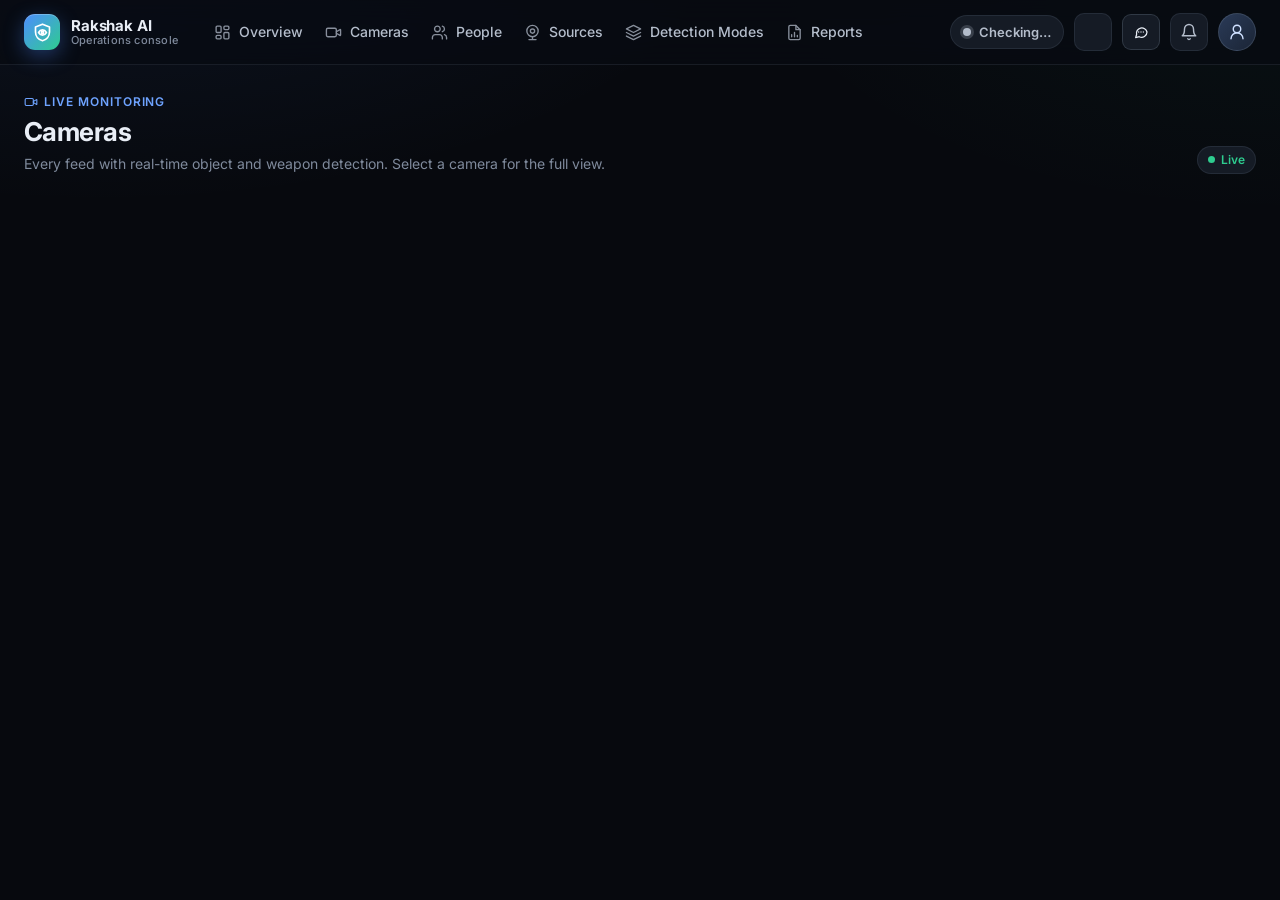
==== commit 083aa03f: "Landing Page" ====
--- a/static/index.html
+++ b/static/index.html
@@ -4,11 +4,11 @@
   <meta charset="utf-8">
   <meta name="viewport" content="width=device-width, initial-scale=1">
   <meta name="theme-color" content="#07090e">
-  <title>CCTV Monitor · Threat Detection</title>
+  <title>Operations · Rakshak AI</title>
   <link rel="preconnect" href="https://fonts.googleapis.com">
   <link rel="preconnect" href="https://fonts.gstatic.com" crossorigin>
   <link rel="stylesheet" href="https://fonts.googleapis.com/css2?family=Inter:wght@400;500;600;700;800&family=JetBrains+Mono:wght@500;600&display=swap">
-  <link rel="stylesheet" href="/static/style.css?v=8">
+  <link rel="stylesheet" href="/static/style.css?v=9">
   <link rel="stylesheet" href="/static/threats.css?v=4">
 </head>
 <body>
@@ -287,8 +287,8 @@
     </button>
   </template>
 
-  <script src="/static/nav.js?v=1"></script>
-  <script src="/static/threat-ui.js?v=2"></script>
+  <script src="/static/nav.js?v=2"></script>
+  <script src="/static/threat-ui.js?v=3"></script>
   <script src="/static/threats.js?v=2"></script>
   <script src="/static/capture.js?v=2"></script>
   <script src="/static/sources.js?v=3"></script>
--- a/static/style.css
+++ b/static/style.css
@@ -138,6 +138,9 @@
   background: linear-gradient(135deg, #2a3a57, #1b2536); border: 1px solid var(--border-2);
 }
 .avatar .ic { width: 18px; height: 18px; }
+.nav-feedback { height: 38px; border-radius: 10px; color: var(--text-2); }
+.nav-feedback:hover { color: var(--text); }
+@media (max-width: 1600px) { .nav-feedback { width: 38px; padding: 0; } .nav-feedback span { display: none; } }
 .nav-toggle { display: none; }
 .nav-toggle .i-close { display: none; }
 .nav-open .nav-toggle .i-open { display: none; }
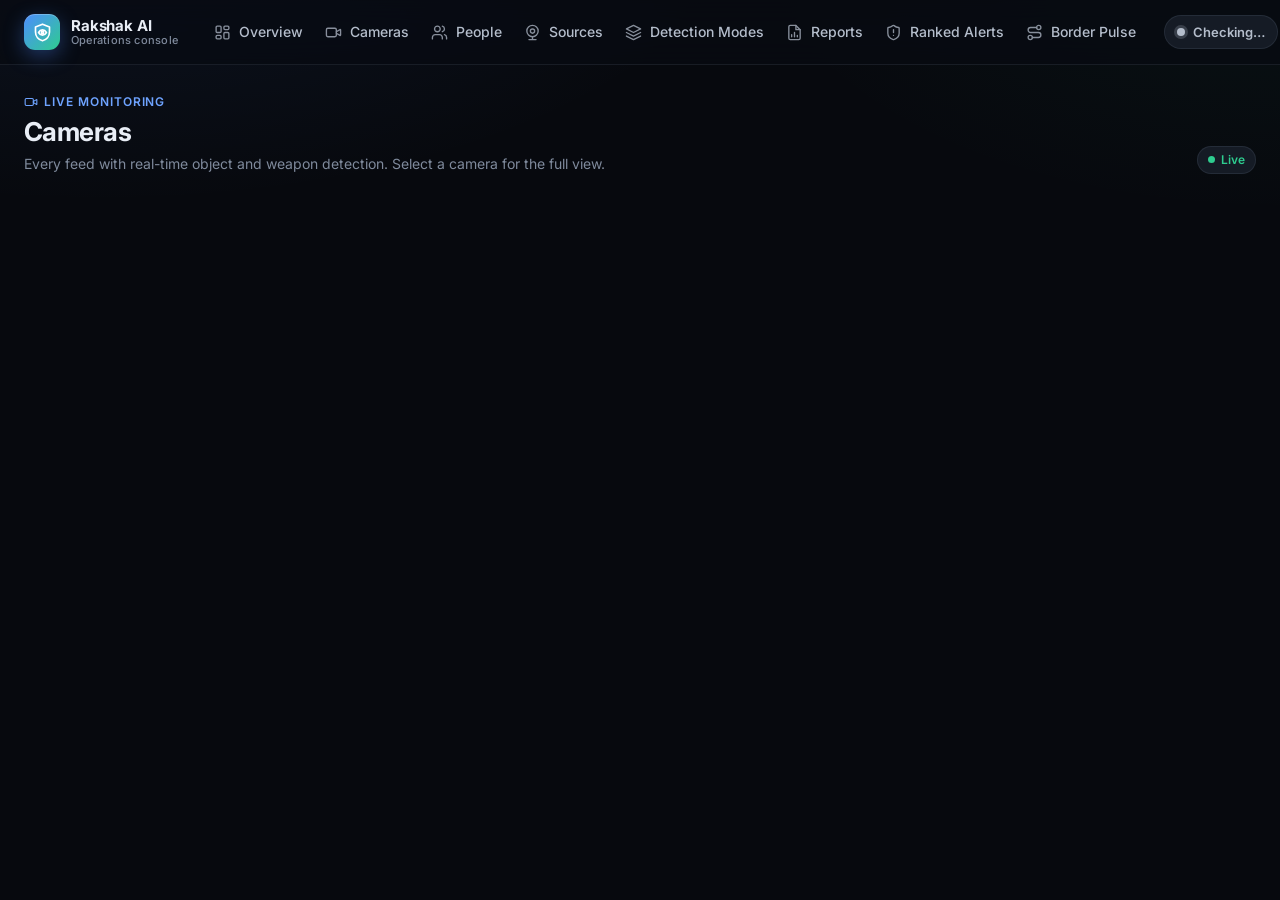
==== commit 249f5728: "Fix things new" ====
--- a/static/index.html
+++ b/static/index.html
@@ -1,297 +1,297 @@
-<!doctype html>
-<html lang="en">
-<head>
-  <meta charset="utf-8">
-  <meta name="viewport" content="width=device-width, initial-scale=1">
-  <meta name="theme-color" content="#07090e">
-  <title>Operations · Rakshak AI</title>
-  <link rel="preconnect" href="https://fonts.googleapis.com">
-  <link rel="preconnect" href="https://fonts.gstatic.com" crossorigin>
-  <link rel="stylesheet" href="https://fonts.googleapis.com/css2?family=Inter:wght@400;500;600;700;800&family=JetBrains+Mono:wght@500;600&display=swap">
-  <link rel="stylesheet" href="/static/style.css?v=9">
-  <link rel="stylesheet" href="/static/threats.css?v=4">
-</head>
-<body>
-  <header id="app-nav" data-page="dashboard"></header>
-
-  <div id="toasts" class="toasts" aria-live="assertive"></div>
-
-  <main>
-    <section id="overview-view" class="overview" hidden>
-      <div class="page-head">
-        <div>
-          <div class="eyebrow"><i data-icon="shield"></i>Security operations</div>
-          <h1>Overview</h1>
-          <p>Live threat status across every camera: what is happening, where, how serious it is and who is on it.</p>
-        </div>
-        <div class="page-meta"><span class="chip live">Live</span><span id="ov-updated"></span></div>
-      </div>
-
-      <div id="ov-banner" class="ov-banner" hidden></div>
-
-      <div class="ov-cards">
-        <div class="ov-card" id="card-score">
-          <div class="kpi-top"><span class="kpi-icon"><i data-icon="shield"></i></span><span class="ov-label">Overall threat score</span></div>
-          <div class="ov-big"><span id="ov-score">–</span><small>/100</small><span id="ov-level" class="lv-pill lv-none">–</span></div>
-          <div class="bar"><span id="ov-score-bar"></span></div>
-        </div>
-        <a class="ov-card" id="card-active" href="#ov-alerts">
-          <div class="kpi-top"><span class="kpi-icon"><i data-icon="alert"></i></span><span class="ov-label">Active threats</span></div>
-          <div class="ov-big"><span id="ov-active">–</span></div>
-          <span id="ov-active-sub" class="ov-sub"></span>
-        </a>
-        <div class="ov-card" id="card-online">
-          <div class="kpi-top"><span class="kpi-icon"><i data-icon="cameras"></i></span><span class="ov-label">Cameras online</span></div>
-          <div class="ov-big"><span id="ov-online">–</span><small id="ov-total"></small></div>
-          <span id="ov-online-sub" class="ov-sub"></span>
-        </div>
-        <div class="ov-card" id="card-issues">
-          <div class="kpi-top"><span class="kpi-icon"><i data-icon="cameraOff"></i></span><span class="ov-label">Camera issues</span></div>
-          <div class="ov-big"><span id="ov-issues">–</span></div>
-          <span id="ov-issues-sub" class="ov-sub"></span>
-        </div>
-      </div>
-
-      <div class="ov-main">
-        <section class="card ov-cameras">
-          <div class="card-head"><h2><i data-icon="cameras"></i>Camera status</h2><span class="muted">Highest risk first · click to watch</span></div>
-          <div id="ov-camera-list" class="cam-list"></div>
-        </section>
-        <section class="card ov-alerts" id="ov-alerts">
-          <div class="card-head"><h2><i data-icon="bell"></i>Recent alerts</h2><a href="/reports">View all reports →</a></div>
-          <ol id="ov-alert-list" class="alert-list"></ol>
-          <p id="ov-alerts-empty" class="empty" hidden>No threats detected yet.</p>
-        </section>
-      </div>
-
-      <div class="ov-lower">
-        <section class="card">
-          <div class="card-head"><h2><i data-icon="chart"></i>Threat level by camera</h2></div>
-          <div id="ov-bars" class="score-bars"></div>
-        </section>
-        <section class="card">
-          <div class="card-head"><h2><i data-icon="pin"></i>High-risk areas</h2><span id="ov-areas-count" class="muted"></span></div>
-          <ul id="ov-areas" class="area-list"></ul>
-        </section>
-        <section class="card">
-          <div class="card-head"><h2><i data-icon="activity"></i>Recent activity</h2></div>
-          <ol id="ov-activity" class="activity"></ol>
-        </section>
-      </div>
-    </section>
-
-    <section id="grid-view" aria-label="Camera feeds">
-      <div class="page-head">
-        <div>
-          <div class="eyebrow"><i data-icon="cameras"></i>Live monitoring</div>
-          <h1>Cameras</h1>
-          <p>Every feed with real-time object and weapon detection. Select a camera for the full view.</p>
-        </div>
-        <div class="page-meta"><span class="chip live">Live</span></div>
-      </div>
-    </section>
-
-    <section id="detail-view" class="detail" hidden>
-      <div class="detail-main">
-        <div class="detail-head">
-          <button id="back" class="back" type="button"><i data-icon="back"></i>All cameras</button>
-          <h1 id="detail-title"></h1>
-          <span class="chip live">Live</span>
-          <span class="hint"><i data-icon="route"></i>Click a person to follow their journey</span>
-        </div>
-        <div class="feed feed-large">
-          <canvas id="detail-canvas"></canvas>
-          <span class="feed-time" id="detail-time"></span>
-        </div>
-      </div>
-      <aside class="panel" aria-label="Detected objects">
-        <h2><i data-icon="eye"></i>Detected objects <span id="obj-count" class="count"></span></h2>
-        <ul id="objects" class="objects"></ul>
-        <p id="objects-empty" class="empty">No objects detected.</p>
-      </aside>
-    </section>
-
-    <section id="people-view" hidden>
-      <div class="page-head">
-        <div>
-          <div class="eyebrow"><i data-icon="route"></i>Journey tracking</div>
-          <h1>People</h1>
-          <p>Every person gets an ID that follows them from camera to camera. Search an ID or a location.</p>
-        </div>
-      </div>
-      <div class="people">
-      <aside class="panel people-list" aria-label="People">
-        <h2><i data-icon="people"></i>People <span id="plist-count" class="count"></span></h2>
-        <input id="person-search" class="search" type="search" placeholder="Search ID or location (e.g. P-004, Lobby)" autocomplete="off">
-        <div class="seg" role="group" aria-label="Filter">
-          <button type="button" class="seg-btn active" data-status="active">Active</button>
-          <button type="button" class="seg-btn" data-status="moved" title="People seen in two or more locations">Journeys</button>
-          <button type="button" class="seg-btn" data-status="all">All</button>
-        </div>
-        <ul id="person-list" class="plist"></ul>
-        <p id="person-list-empty" class="empty" hidden>No people match.</p>
-      </aside>
-
-      <div id="person-empty" class="person-empty">
-        <p>Select a person to see where they are and where they have been.</p>
-      </div>
-
-      <div id="person-detail" class="person" hidden>
-        <div class="person-head">
-          <img id="p-photo" class="p-photo" alt="">
-          <div class="p-title">
-            <div class="p-id-row"><h1 id="p-id"></h1><span id="p-status" class="pill"></span></div>
-            <div id="p-meta" class="p-meta"></div>
-            <div id="p-route" class="route" aria-label="Route"></div>
-          </div>
-        </div>
-
-        <div class="person-body">
-          <section class="card">
-            <div class="card-head">
-              <h2><i data-icon="pin"></i>Current location</h2>
-              <span id="p-loc-since" class="muted"></span>
-            </div>
-            <div class="p-loc"><span id="p-loc" class="p-loc-name"></span><span id="p-cam" class="muted"></span></div>
-            <div class="feed feed-person">
-              <canvas id="person-canvas"></canvas>
-              <span class="feed-time" id="person-time"></span>
-              <span id="person-feed-note" class="feed-note" hidden>Not in view — showing last known camera</span>
-            </div>
-          </section>
-
-          <section class="card">
-            <div class="card-head">
-              <h2><i data-icon="route"></i>Journey</h2>
-              <span id="p-steps" class="muted"></span>
-            </div>
-            <ol id="journey" class="journey"></ol>
-          </section>
-        </div>
-      </div>
-      </div>
-    </section>
-
-    <section id="sources-view" hidden>
-      <div class="page-head">
-        <div>
-          <div class="eyebrow"><i data-icon="sources"></i>Live inputs</div>
-          <h1>Camera Sources</h1>
-          <p>Connect a webcam or a phone. Every source goes through the same detection and weapon alerts as the CCTV feeds, and appears under <b>Live Sources</b> on the Cameras tab.</p>
-        </div>
-      </div>
-      <div class="sources">
-      <div class="src-list">
-
-        <article class="src-card" data-source="live-webcam" data-kind="builtin">
-          <button type="button" class="src-head">
-            <span class="src-icon" aria-hidden="true"><i data-icon="laptop"></i></span>
-            <span class="src-title"><span class="src-name">Laptop Webcam</span><span class="src-state">Not connected</span></span>
-          </button>
-          <div class="src-body">
-            <label class="src-field">Camera <select class="src-device"></select></label>
-            <div class="src-actions">
-              <button type="button" class="btn primary src-start">Connect</button>
-              <button type="button" class="btn src-stop" hidden>Disconnect</button>
-            </div>
-            <p class="src-msg" hidden></p>
-          </div>
-        </article>
-
-        <article class="src-card" data-source="live-usb" data-kind="external">
-          <button type="button" class="src-head">
-            <span class="src-icon" aria-hidden="true"><i data-icon="sources"></i></span>
-            <span class="src-title"><span class="src-name">USB / External Camera</span><span class="src-state">Not connected</span></span>
-          </button>
-          <div class="src-body">
-            <label class="src-field">Camera <select class="src-device"></select></label>
-            <div class="src-actions">
-              <button type="button" class="btn primary src-start">Connect</button>
-              <button type="button" class="btn src-stop" hidden>Disconnect</button>
-            </div>
-            <p class="src-msg" hidden></p>
-            <p class="src-hint">USB webcams show up in this list once plugged in. So does an Android phone (Android 14+) connected by cable with its USB mode set to <b>Webcam</b>.</p>
-          </div>
-        </article>
-
-        <article class="src-card" data-source="live-mobile" data-kind="phone">
-          <button type="button" class="src-head">
-            <span class="src-icon" aria-hidden="true"><i data-icon="phone"></i></span>
-            <span class="src-title"><span class="src-name">Mobile Camera</span><span class="src-state">Not connected</span></span>
-          </button>
-          <div class="src-body">
-            <div class="src-actions">
-              <button type="button" class="btn primary" id="qr-toggle"><i data-icon="qr"></i>Connect Mobile via QR</button>
-              <button type="button" class="btn" id="usb-phone"><i data-icon="usb"></i>Via USB cable</button>
-              <button type="button" class="btn src-stop" hidden>Disconnect</button>
-            </div>
-            <div id="qr-box" class="qr-box" hidden>
-              <img id="qr-img" alt="QR code to open the phone camera page">
-              <ol>
-                <li>Connect the phone to the same Wi-Fi as this computer.</li>
-                <li>Scan the code with the phone's camera.</li>
-                <li>The page uses a local certificate, so the browser warns once: tap <b>Advanced</b> → <b>Proceed</b> (Safari: <b>Show details</b> → <b>visit this website</b>).</li>
-                <li>Tap <b>Start camera</b> and allow camera access.</li>
-              </ol>
-              <code id="qr-url" class="qr-url"></code>
-            </div>
-            <p id="usb-msg" class="src-msg" hidden></p>
-            <div id="usb-help" class="usb-help" hidden>
-              <b>Connecting an Android phone by cable</b>
-              <ol>
-                <li>On the phone: <b>Settings → About phone</b>, tap <b>Build number</b> (Xiaomi/Redmi: <b>OS version</b>) 7 times to unlock Developer options.</li>
-                <li><b>Settings → Developer options</b> (Xiaomi: <b>Additional settings → Developer options</b>): turn on <b>USB debugging</b>.</li>
-                <li>Connect with a <b>data</b> cable (some cables only charge) and set the USB mode to <b>File transfer</b>.</li>
-                <li>Tap <b>Allow</b> on the "Allow USB debugging?" prompt, then press <b>Via USB cable</b> again.</li>
-              </ol>
-              <span>The camera page then opens on the phone: tap <b>Start camera</b>. It works best in Chrome. iPhones can't do this on Windows; use the QR code.</span>
-            </div>
-          </div>
-        </article>
-      </div>
-
-      <div class="src-stage">
-        <div class="detail-head">
-          <h1 id="src-title"></h1>
-          <span id="src-lag" class="hint"></span>
-        </div>
-        <div id="src-feed" class="feed feed-large">
-          <canvas id="src-canvas"></canvas>
-          <span class="feed-time" id="src-time"></span>
-          <span class="alert-badge" id="src-alert" hidden></span>
-          <div id="src-empty" class="src-empty"></div>
-        </div>
-      </div>
-
-      <aside class="panel src-panel" aria-label="Detected objects">
-        <h2><i data-icon="eye"></i>Detected objects <span id="src-obj-count" class="count"></span></h2>
-        <ul id="src-objects" class="objects"></ul>
-        <p id="src-objects-empty" class="empty">No objects detected.</p>
-      </aside>
-      </div>
-    </section>
-  </main>
-
-  <template id="tile-template">
-    <button class="tile" type="button">
-      <div class="feed">
-        <canvas></canvas>
-        <span class="feed-time"></span>
-        <span class="alert-badge" hidden></span>
-      </div>
-      <div class="tile-foot">
-        <span class="live-dot" aria-hidden="true"></span>
-        <span class="tile-name"></span>
-        <span class="tile-summary"></span>
-      </div>
-    </button>
-  </template>
-
-  <script src="/static/nav.js?v=2"></script>
-  <script src="/static/threat-ui.js?v=3"></script>
-  <script src="/static/threats.js?v=2"></script>
-  <script src="/static/capture.js?v=2"></script>
-  <script src="/static/sources.js?v=3"></script>
-  <script src="/static/app.js?v=6"></script>
-</body>
-</html>
+<!doctype html>
+<html lang="en">
+<head>
+  <meta charset="utf-8">
+  <meta name="viewport" content="width=device-width, initial-scale=1">
+  <meta name="theme-color" content="#07090e">
+  <title>Operations · Rakshak AI</title>
+  <link rel="preconnect" href="https://fonts.googleapis.com">
+  <link rel="preconnect" href="https://fonts.gstatic.com" crossorigin>
+  <link rel="stylesheet" href="https://fonts.googleapis.com/css2?family=Inter:wght@400;500;600;700;800&family=JetBrains+Mono:wght@500;600&display=swap">
+  <link rel="stylesheet" href="/static/style.css?v=9">
+  <link rel="stylesheet" href="/static/threats.css?v=4">
+</head>
+<body>
+  <header id="app-nav" data-page="dashboard"></header>
+
+  <div id="toasts" class="toasts" aria-live="assertive"></div>
+
+  <main>
+    <section id="overview-view" class="overview" hidden>
+      <div class="page-head">
+        <div>
+          <div class="eyebrow"><i data-icon="shield"></i>Security operations</div>
+          <h1>Overview</h1>
+          <p>Live threat status across every camera: what is happening, where, how serious it is and who is on it.</p>
+        </div>
+        <div class="page-meta"><span class="chip live">Live</span><span id="ov-updated"></span></div>
+      </div>
+
+      <div id="ov-banner" class="ov-banner" hidden></div>
+
+      <div class="ov-cards">
+        <div class="ov-card" id="card-score">
+          <div class="kpi-top"><span class="kpi-icon"><i data-icon="shield"></i></span><span class="ov-label">Overall threat score</span></div>
+          <div class="ov-big"><span id="ov-score">–</span><small>/100</small><span id="ov-level" class="lv-pill lv-none">–</span></div>
+          <div class="bar"><span id="ov-score-bar"></span></div>
+        </div>
+        <a class="ov-card" id="card-active" href="#ov-alerts">
+          <div class="kpi-top"><span class="kpi-icon"><i data-icon="alert"></i></span><span class="ov-label">Active threats</span></div>
+          <div class="ov-big"><span id="ov-active">–</span></div>
+          <span id="ov-active-sub" class="ov-sub"></span>
+        </a>
+        <div class="ov-card" id="card-online">
+          <div class="kpi-top"><span class="kpi-icon"><i data-icon="cameras"></i></span><span class="ov-label">Cameras online</span></div>
+          <div class="ov-big"><span id="ov-online">–</span><small id="ov-total"></small></div>
+          <span id="ov-online-sub" class="ov-sub"></span>
+        </div>
+        <div class="ov-card" id="card-issues">
+          <div class="kpi-top"><span class="kpi-icon"><i data-icon="cameraOff"></i></span><span class="ov-label">Camera issues</span></div>
+          <div class="ov-big"><span id="ov-issues">–</span></div>
+          <span id="ov-issues-sub" class="ov-sub"></span>
+        </div>
+      </div>
+
+      <div class="ov-main">
+        <section class="card ov-cameras">
+          <div class="card-head"><h2><i data-icon="cameras"></i>Camera status</h2><span class="muted">Highest risk first · click to watch</span></div>
+          <div id="ov-camera-list" class="cam-list"></div>
+        </section>
+        <section class="card ov-alerts" id="ov-alerts">
+          <div class="card-head"><h2><i data-icon="bell"></i>Recent alerts</h2><a href="/reports">View all reports →</a></div>
+          <ol id="ov-alert-list" class="alert-list"></ol>
+          <p id="ov-alerts-empty" class="empty" hidden>No threats detected yet.</p>
+        </section>
+      </div>
+
+      <div class="ov-lower">
+        <section class="card">
+          <div class="card-head"><h2><i data-icon="chart"></i>Threat level by camera</h2></div>
+          <div id="ov-bars" class="score-bars"></div>
+        </section>
+        <section class="card">
+          <div class="card-head"><h2><i data-icon="pin"></i>High-risk areas</h2><span id="ov-areas-count" class="muted"></span></div>
+          <ul id="ov-areas" class="area-list"></ul>
+        </section>
+        <section class="card">
+          <div class="card-head"><h2><i data-icon="activity"></i>Recent activity</h2></div>
+          <ol id="ov-activity" class="activity"></ol>
+        </section>
+      </div>
+    </section>
+
+    <section id="grid-view" aria-label="Camera feeds">
+      <div class="page-head">
+        <div>
+          <div class="eyebrow"><i data-icon="cameras"></i>Live monitoring</div>
+          <h1>Cameras</h1>
+          <p>Every feed with real-time object and weapon detection. Select a camera for the full view.</p>
+        </div>
+        <div class="page-meta"><span class="chip live">Live</span></div>
+      </div>
+    </section>
+
+    <section id="detail-view" class="detail" hidden>
+      <div class="detail-main">
+        <div class="detail-head">
+          <button id="back" class="back" type="button"><i data-icon="back"></i>All cameras</button>
+          <h1 id="detail-title"></h1>
+          <span class="chip live">Live</span>
+          <span class="hint"><i data-icon="route"></i>Click a person to follow their journey</span>
+        </div>
+        <div class="feed feed-large">
+          <canvas id="detail-canvas"></canvas>
+          <span class="feed-time" id="detail-time"></span>
+        </div>
+      </div>
+      <aside class="panel" aria-label="Detected objects">
+        <h2><i data-icon="eye"></i>Detected objects <span id="obj-count" class="count"></span></h2>
+        <ul id="objects" class="objects"></ul>
+        <p id="objects-empty" class="empty">No objects detected.</p>
+      </aside>
+    </section>
+
+    <section id="people-view" hidden>
+      <div class="page-head">
+        <div>
+          <div class="eyebrow"><i data-icon="route"></i>Journey tracking</div>
+          <h1>People</h1>
+          <p>Every person gets an ID that follows them from camera to camera. Search an ID or a location.</p>
+        </div>
+      </div>
+      <div class="people">
+      <aside class="panel people-list" aria-label="People">
+        <h2><i data-icon="people"></i>People <span id="plist-count" class="count"></span></h2>
+        <input id="person-search" class="search" type="search" placeholder="Search ID or location (e.g. P-004, Lobby)" autocomplete="off">
+        <div class="seg" role="group" aria-label="Filter">
+          <button type="button" class="seg-btn active" data-status="active">Active</button>
+          <button type="button" class="seg-btn" data-status="moved" title="People seen in two or more locations">Journeys</button>
+          <button type="button" class="seg-btn" data-status="all">All</button>
+        </div>
+        <ul id="person-list" class="plist"></ul>
+        <p id="person-list-empty" class="empty" hidden>No people match.</p>
+      </aside>
+
+      <div id="person-empty" class="person-empty">
+        <p>Select a person to see where they are and where they have been.</p>
+      </div>
+
+      <div id="person-detail" class="person" hidden>
+        <div class="person-head">
+          <img id="p-photo" class="p-photo" alt="">
+          <div class="p-title">
+            <div class="p-id-row"><h1 id="p-id"></h1><span id="p-status" class="pill"></span></div>
+            <div id="p-meta" class="p-meta"></div>
+            <div id="p-route" class="route" aria-label="Route"></div>
+          </div>
+        </div>
+
+        <div class="person-body">
+          <section class="card">
+            <div class="card-head">
+              <h2><i data-icon="pin"></i>Current location</h2>
+              <span id="p-loc-since" class="muted"></span>
+            </div>
+            <div class="p-loc"><span id="p-loc" class="p-loc-name"></span><span id="p-cam" class="muted"></span></div>
+            <div class="feed feed-person">
+              <canvas id="person-canvas"></canvas>
+              <span class="feed-time" id="person-time"></span>
+              <span id="person-feed-note" class="feed-note" hidden>Not in view — showing last known camera</span>
+            </div>
+          </section>
+
+          <section class="card">
+            <div class="card-head">
+              <h2><i data-icon="route"></i>Journey</h2>
+              <span id="p-steps" class="muted"></span>
+            </div>
+            <ol id="journey" class="journey"></ol>
+          </section>
+        </div>
+      </div>
+      </div>
+    </section>
+
+    <section id="sources-view" hidden>
+      <div class="page-head">
+        <div>
+          <div class="eyebrow"><i data-icon="sources"></i>Live inputs</div>
+          <h1>Camera Sources</h1>
+          <p>Connect a webcam or a phone. Every source goes through the same detection and weapon alerts as the CCTV feeds, and appears under <b>Live Sources</b> on the Cameras tab.</p>
+        </div>
+      </div>
+      <div class="sources">
+      <div class="src-list">
+
+        <article class="src-card" data-source="live-webcam" data-kind="builtin">
+          <button type="button" class="src-head">
+            <span class="src-icon" aria-hidden="true"><i data-icon="laptop"></i></span>
+            <span class="src-title"><span class="src-name">Laptop Webcam</span><span class="src-state">Not connected</span></span>
+          </button>
+          <div class="src-body">
+            <label class="src-field">Camera <select class="src-device"></select></label>
+            <div class="src-actions">
+              <button type="button" class="btn primary src-start">Connect</button>
+              <button type="button" class="btn src-stop" hidden>Disconnect</button>
+            </div>
+            <p class="src-msg" hidden></p>
+          </div>
+        </article>
+
+        <article class="src-card" data-source="live-usb" data-kind="external">
+          <button type="button" class="src-head">
+            <span class="src-icon" aria-hidden="true"><i data-icon="sources"></i></span>
+            <span class="src-title"><span class="src-name">USB / External Camera</span><span class="src-state">Not connected</span></span>
+          </button>
+          <div class="src-body">
+            <label class="src-field">Camera <select class="src-device"></select></label>
+            <div class="src-actions">
+              <button type="button" class="btn primary src-start">Connect</button>
+              <button type="button" class="btn src-stop" hidden>Disconnect</button>
+            </div>
+            <p class="src-msg" hidden></p>
+            <p class="src-hint">USB webcams show up in this list once plugged in. So does an Android phone (Android 14+) connected by cable with its USB mode set to <b>Webcam</b>.</p>
+          </div>
+        </article>
+
+        <article class="src-card" data-source="live-mobile" data-kind="phone">
+          <button type="button" class="src-head">
+            <span class="src-icon" aria-hidden="true"><i data-icon="phone"></i></span>
+            <span class="src-title"><span class="src-name">Mobile Camera</span><span class="src-state">Not connected</span></span>
+          </button>
+          <div class="src-body">
+            <div class="src-actions">
+              <button type="button" class="btn primary" id="qr-toggle"><i data-icon="qr"></i>Connect Mobile via QR</button>
+              <button type="button" class="btn" id="usb-phone"><i data-icon="usb"></i>Via USB cable</button>
+              <button type="button" class="btn src-stop" hidden>Disconnect</button>
+            </div>
+            <div id="qr-box" class="qr-box" hidden>
+              <img id="qr-img" alt="QR code to open the phone camera page">
+              <ol>
+                <li>Connect the phone to the same Wi-Fi as this computer.</li>
+                <li>Scan the code with the phone's camera.</li>
+                <li>The page uses a local certificate, so the browser warns once: tap <b>Advanced</b> → <b>Proceed</b> (Safari: <b>Show details</b> → <b>visit this website</b>).</li>
+                <li>Tap <b>Start camera</b> and allow camera access.</li>
+              </ol>
+              <code id="qr-url" class="qr-url"></code>
+            </div>
+            <p id="usb-msg" class="src-msg" hidden></p>
+            <div id="usb-help" class="usb-help" hidden>
+              <b>Connecting an Android phone by cable</b>
+              <ol>
+                <li>On the phone: <b>Settings → About phone</b>, tap <b>Build number</b> (Xiaomi/Redmi: <b>OS version</b>) 7 times to unlock Developer options.</li>
+                <li><b>Settings → Developer options</b> (Xiaomi: <b>Additional settings → Developer options</b>): turn on <b>USB debugging</b>.</li>
+                <li>Connect with a <b>data</b> cable (some cables only charge) and set the USB mode to <b>File transfer</b>.</li>
+                <li>Tap <b>Allow</b> on the "Allow USB debugging?" prompt, then press <b>Via USB cable</b> again.</li>
+              </ol>
+              <span>The camera page then opens on the phone: tap <b>Start camera</b>. It works best in Chrome. iPhones can't do this on Windows; use the QR code.</span>
+            </div>
+          </div>
+        </article>
+      </div>
+
+      <div class="src-stage">
+        <div class="detail-head">
+          <h1 id="src-title"></h1>
+          <span id="src-lag" class="hint"></span>
+        </div>
+        <div id="src-feed" class="feed feed-large">
+          <canvas id="src-canvas"></canvas>
+          <span class="feed-time" id="src-time"></span>
+          <span class="alert-badge" id="src-alert" hidden></span>
+          <div id="src-empty" class="src-empty"></div>
+        </div>
+      </div>
+
+      <aside class="panel src-panel" aria-label="Detected objects">
+        <h2><i data-icon="eye"></i>Detected objects <span id="src-obj-count" class="count"></span></h2>
+        <ul id="src-objects" class="objects"></ul>
+        <p id="src-objects-empty" class="empty">No objects detected.</p>
+      </aside>
+      </div>
+    </section>
+  </main>
+
+  <template id="tile-template">
+    <button class="tile" type="button">
+      <div class="feed">
+        <canvas></canvas>
+        <span class="feed-time"></span>
+        <span class="alert-badge" hidden></span>
+      </div>
+      <div class="tile-foot">
+        <span class="live-dot" aria-hidden="true"></span>
+        <span class="tile-name"></span>
+        <span class="tile-summary"></span>
+      </div>
+    </button>
+  </template>
+
+  <script src="/static/nav.js?v=2"></script>
+  <script src="/static/threat-ui.js?v=3"></script>
+  <script src="/static/threats.js?v=2"></script>
+  <script src="/static/capture.js?v=2"></script>
+  <script src="/static/sources.js?v=3"></script>
+  <script src="/static/app.js?v=6"></script>
+</body>
+</html>
--- a/static/style.css
+++ b/static/style.css
@@ -1,445 +1,445 @@
-/* ==========================================================================
-   CCTV Monitor — design system and dashboard styles
-   Tokens · base · app shell (nav) · components · views
-   ========================================================================== */
-
-:root {
-  /* Surfaces */
-  --bg: #07090e;
-  --surface: #0f141c;
-  --surface-2: #151b25;
-  --surface-3: #1c2431;
-  --border: rgba(148, 163, 184, .12);
-  --border-2: rgba(148, 163, 184, .22);
-  /* Text */
-  --text: #e9eef6;
-  --text-2: #b4bdcb;
-  --muted: #7f8a9c;
-  /* Brand and status */
-  --primary: #4d8dff;
-  --primary-hover: #6ea3ff;
-  --primary-soft: rgba(77, 141, 255, .14);
-  --ok: #2ecc8f;
-  --ok-soft: rgba(46, 204, 143, .13);
-  --warn: #f5b544;
-  --warn-soft: rgba(245, 181, 68, .13);
-  --danger: #ff5c63;
-  --danger-soft: rgba(255, 92, 99, .13);
-  --accent: var(--ok);          /* legacy names */
-  --threat: var(--danger);
-  --select: var(--primary);
-  /* Shape */
-  --radius-lg: 16px;
-  --radius: 12px;
-  --radius-sm: 9px;
-  --shadow: 0 1px 0 rgba(255, 255, 255, .03) inset, 0 10px 30px rgba(0, 0, 0, .22);
-  --shadow-lg: 0 24px 60px rgba(0, 0, 0, .5);
-  --ring: 0 0 0 3px rgba(77, 141, 255, .35);
-  --font: "Inter", "Segoe UI", system-ui, -apple-system, Roboto, sans-serif;
-  --mono: "JetBrains Mono", ui-monospace, "Cascadia Mono", Consolas, monospace;
-  --nav-h: 64px;
-  --ease: cubic-bezier(.2, .7, .2, 1);
-  font-family: var(--font);
-  color-scheme: dark;
-  -webkit-font-smoothing: antialiased;
-}
-
-/* ---------- Base ---------- */
-* { box-sizing: border-box; }
-html, body { margin: 0; min-height: 100%; }
-body {
-  background:
-    radial-gradient(1100px 520px at 8% -12%, rgba(77, 141, 255, .09), transparent 60%),
-    radial-gradient(900px 480px at 100% -8%, rgba(46, 204, 143, .05), transparent 60%),
-    var(--bg);
-  background-attachment: fixed;
-  color: var(--text); display: flex; flex-direction: column; font-size: 14px; line-height: 1.45;
-}
-[hidden] { display: none !important; }
-a { color: inherit; }
-button { font-family: inherit; }
-::selection { background: rgba(77, 141, 255, .35); }
-:focus-visible { outline: none; box-shadow: var(--ring); }
-* { scrollbar-width: thin; scrollbar-color: rgba(148, 163, 184, .25) transparent; }
-::-webkit-scrollbar { width: 10px; height: 10px; }
-::-webkit-scrollbar-thumb { background: rgba(148, 163, 184, .22); border-radius: 10px; border: 3px solid transparent; background-clip: padding-box; }
-.ic { width: 18px; height: 18px; flex: none; }
-
-main { flex: 1; min-height: 0; width: 100%; max-width: 1680px; margin: 0 auto; padding: 28px 24px 48px; }
-main > section:not([hidden]) { animation: view-in .35s var(--ease); }
-@keyframes view-in { from { opacity: 0; transform: translateY(6px); } }
-@media (prefers-reduced-motion: reduce) { *, *::before, *::after { animation-duration: .01ms !important; transition-duration: .01ms !important; } }
-
-/* ---------- App shell: navigation ---------- */
-.nav {
-  position: sticky; top: 0; z-index: 40;
-  background: rgba(8, 11, 17, .78); backdrop-filter: saturate(160%) blur(14px); -webkit-backdrop-filter: saturate(160%) blur(14px);
-  border-bottom: 1px solid var(--border);
-}
-.nav-inner { max-width: 1680px; margin: 0 auto; height: var(--nav-h); display: flex; align-items: center; gap: 18px; padding: 0 24px; }
-.nav-brand { display: flex; align-items: center; gap: 11px; text-decoration: none; flex: none; border-radius: 10px; }
-.nav-logo {
-  width: 36px; height: 36px; border-radius: 11px; display: grid; place-items: center; color: #fff;
-  background: linear-gradient(135deg, #4d8dff 0%, #2ecc8f 100%);
-  box-shadow: 0 6px 20px rgba(77, 141, 255, .35), inset 0 1px 0 rgba(255, 255, 255, .25);
-}
-.nav-logo .ic { width: 21px; height: 21px; }
-.nav-title { display: flex; flex-direction: column; font-weight: 700; font-size: 15px; letter-spacing: -.01em; line-height: 1.15; white-space: nowrap; }
-.nav-title small { font-size: 11px; font-weight: 500; color: var(--muted); letter-spacing: .02em; }
-.nav-links { display: flex; gap: 2px; align-items: center; margin-left: 8px; }
-.nav-link {
-  position: relative; display: inline-flex; align-items: center; gap: 8px; height: 38px; padding: 0 12px; border-radius: 10px;
-  color: var(--text-2); font-size: 14px; font-weight: 500; text-decoration: none; white-space: nowrap;
-  transition: color .15s, background .15s;
-}
-.nav-link .ic { width: 17px; height: 17px; opacity: .75; transition: opacity .15s, color .15s; }
-.nav-link:hover { color: var(--text); background: rgba(255, 255, 255, .045); }
-.nav-link:hover .ic { opacity: 1; }
-.nav-link.active { color: #fff; background: var(--primary-soft); box-shadow: inset 0 0 0 1px rgba(77, 141, 255, .22); }
-.nav-link.active .ic { color: var(--primary-hover); opacity: 1; }
-.nav-count {
-  min-width: 20px; height: 20px; padding: 0 6px; border-radius: 10px; font-size: 11px; font-weight: 700;
-  display: inline-grid; place-items: center; background: var(--ok-soft); color: var(--ok);
-}
-.nav-count:empty { display: none; }
-.nav-right { margin-left: auto; display: flex; align-items: center; gap: 10px; }
-
-.sys-status {
-  display: inline-flex; align-items: center; gap: 8px; height: 34px; padding: 0 12px; border-radius: 999px; white-space: nowrap;
-  font-size: 13px; font-weight: 600; background: var(--surface-2); border: 1px solid var(--border); color: var(--text-2);
-}
-.sys-dot { width: 8px; height: 8px; border-radius: 50%; background: currentColor; box-shadow: 0 0 0 3px color-mix(in srgb, currentColor 22%, transparent); }
-.sys-status.ok { color: var(--ok); }
-.sys-status.warn { color: var(--warn); background: var(--warn-soft); border-color: rgba(245, 181, 68, .3); }
-.sys-status.bad { color: #ff8a8f; background: var(--danger-soft); border-color: rgba(255, 92, 99, .4); }
-.sys-status.bad .sys-dot { animation: pulse-dot 1.4s ease-in-out infinite; }
-@keyframes pulse-dot { 50% { box-shadow: 0 0 0 6px rgba(255, 92, 99, 0); transform: scale(1.15); } }
-.conn { font-size: 12px; font-weight: 600; color: var(--muted); white-space: nowrap; }
-.conn.ok { color: var(--ok); }
-.conn.bad { color: var(--danger); }
-.clock { font: 500 13px var(--mono); color: var(--muted); font-variant-numeric: tabular-nums; white-space: nowrap; }
-.icon-btn {
-  position: relative; display: grid; place-items: center; width: 38px; height: 38px; border-radius: 10px; flex: none; padding: 0;
-  background: var(--surface-2); border: 1px solid var(--border); color: var(--text-2); cursor: pointer; text-decoration: none;
-  transition: border-color .15s, color .15s, background .15s;
-}
-.icon-btn:hover { border-color: var(--border-2); color: var(--text); background: var(--surface-3); }
-.icon-btn svg { width: 18px; height: 18px; fill: none; stroke: currentColor; stroke-width: 1.9; stroke-linecap: round; stroke-linejoin: round; }
-.icon-btn.off { color: var(--muted); }
-.icon-btn.blocked { color: var(--warn); border-color: rgba(245, 181, 68, .35); }
-.bell-count {
-  position: absolute; top: -6px; right: -6px; min-width: 19px; height: 19px; padding: 0 5px; border-radius: 10px;
-  font-size: 11px; font-weight: 700; line-height: 19px; text-align: center; background: var(--warn); color: #0b0e13;
-  border: 2px solid var(--bg);
-}
-.bell-count.bad { background: var(--danger); color: #fff; }
-.avatar {
-  flex: none; width: 38px; height: 38px; border-radius: 50%; display: grid; place-items: center; color: #cfe0ff;
-  background: linear-gradient(135deg, #2a3a57, #1b2536); border: 1px solid var(--border-2);
-}
-.avatar .ic { width: 18px; height: 18px; }
-.nav-feedback { height: 38px; border-radius: 10px; color: var(--text-2); }
-.nav-feedback:hover { color: var(--text); }
-@media (max-width: 1600px) { .nav-feedback { width: 38px; padding: 0; } .nav-feedback span { display: none; } }
-.nav-toggle { display: none; }
-.nav-toggle .i-close { display: none; }
-.nav-open .nav-toggle .i-open { display: none; }
-.nav-open .nav-toggle .i-close { display: block; }
-
-@media (max-width: 1440px) { .clock { display: none; } }
-@media (max-width: 1320px) { .conn { display: none; } .nav-link { padding: 0 10px; } }
-@media (max-width: 1200px) {
-  .nav-toggle { display: grid; }
-  .nav-links {
-    position: absolute; top: var(--nav-h); left: 0; right: 0; margin: 0; flex-direction: column; align-items: stretch; gap: 4px;
-    padding: 12px 16px 18px; background: #0a0d13; border-bottom: 1px solid var(--border);
-    box-shadow: var(--shadow-lg); opacity: 0; visibility: hidden; transform: translateY(-8px); pointer-events: none;
-    transition: opacity .2s var(--ease), transform .2s var(--ease), visibility .2s;
-  }
-  .nav-open .nav-links { opacity: 1; visibility: visible; transform: none; pointer-events: auto; }
-  .nav-link { height: 46px; font-size: 15px; padding: 0 14px; }
-  .nav-count { margin-left: auto; }
-}
-@media (max-width: 640px) {
-  .nav-inner { padding: 0 16px; gap: 10px; }
-  .avatar { display: none; }
-  .nav-title small { display: none; }
-  .sys-status { padding: 0 10px; }
-}
-@media (max-width: 420px) { .sys-text { display: none; } .sys-status { width: 34px; justify-content: center; padding: 0; } .nav-title { font-size: 14px; } }
-
-/* ---------- Components ---------- */
-.page-head { display: flex; align-items: flex-end; justify-content: space-between; gap: 16px; flex-wrap: wrap; margin-bottom: 22px; }
-.page-head h1 { margin: 0; font-size: 26px; font-weight: 700; letter-spacing: -.02em; line-height: 1.2; }
-.page-head p { margin: 6px 0 0; color: var(--muted); font-size: 14px; max-width: 720px; }
-.page-meta { display: flex; align-items: center; gap: 10px; flex-wrap: wrap; color: var(--muted); font-size: 13px; }
-.eyebrow { display: inline-flex; align-items: center; gap: 6px; font-size: 12px; font-weight: 600; letter-spacing: .08em; text-transform: uppercase; color: var(--primary-hover); margin-bottom: 6px; }
-.eyebrow .ic { width: 14px; height: 14px; }
-.chip {
-  display: inline-flex; align-items: center; gap: 6px; height: 28px; padding: 0 10px; border-radius: 999px; font-size: 12px; font-weight: 600;
-  background: var(--surface-2); border: 1px solid var(--border); color: var(--text-2); white-space: nowrap;
-}
-.chip .ic { width: 14px; height: 14px; }
-.chip.live { color: var(--ok); }
-.chip.live::before { content: ""; width: 7px; height: 7px; border-radius: 50%; background: var(--ok); animation: live 2s ease-in-out infinite; }
-@keyframes live { 50% { opacity: .35; } }
-
-.card, .panel {
-  background: linear-gradient(180deg, rgba(255, 255, 255, .018), transparent 40%), var(--surface);
-  border: 1px solid var(--border); border-radius: var(--radius-lg); padding: 18px; box-shadow: var(--shadow); min-width: 0;
-}
-.card-head { display: flex; align-items: center; justify-content: space-between; gap: 10px; margin-bottom: 14px; }
-.card-head h2 { margin: 0; font-size: 15px; font-weight: 650; display: flex; align-items: center; gap: 9px; letter-spacing: -.005em; }
-.card-head h2 .ic { width: 17px; height: 17px; color: var(--muted); }
-.card-head a { font-size: 13px; text-decoration: none; color: var(--primary-hover); }
-.card-head a:hover { text-decoration: underline; }
-.panel { display: flex; flex-direction: column; min-height: 0; max-height: calc(100vh - var(--nav-h) - 60px); }
-.panel > h2 { margin: 0 0 14px; font-size: 15px; font-weight: 650; display: flex; align-items: center; gap: 8px; }
-.count { font-size: 12px; font-weight: 600; color: var(--muted); }
-.muted { color: var(--muted); font-size: 12px; }
-.empty { color: var(--muted); font-size: 13px; margin: 6px 0; }
-
-.btn {
-  display: inline-flex; align-items: center; justify-content: center; gap: 7px; height: 36px; padding: 0 14px; border-radius: var(--radius-sm);
-  font: 600 13px var(--font); cursor: pointer; white-space: nowrap; text-decoration: none;
-  background: var(--surface-2); border: 1px solid var(--border-2); color: var(--text);
-  transition: background .15s, border-color .15s, transform .08s, filter .15s;
-}
-.btn:hover { background: var(--surface-3); border-color: rgba(148, 163, 184, .32); }
-.btn:active { transform: translateY(1px); }
-.btn .ic { width: 16px; height: 16px; }
-.btn.primary { background: linear-gradient(180deg, #5b97ff, #3f7df0); border-color: transparent; color: #fff; box-shadow: 0 4px 14px rgba(77, 141, 255, .3); }
-.btn.primary:hover { filter: brightness(1.08); }
-.btn.ok { background: var(--ok-soft); border-color: rgba(46, 204, 143, .4); color: var(--ok); }
-.btn.ok:hover { background: rgba(46, 204, 143, .22); }
-.btn.warn { background: var(--warn-soft); border-color: rgba(245, 181, 68, .4); color: var(--warn); }
-.btn.warn:hover { background: rgba(245, 181, 68, .22); }
-.btn:disabled { opacity: .5; cursor: default; }
-
-.search, .select, .src-field select, .rp-filters select, textarea {
-  font: inherit; font-size: 13px; color: var(--text); background: var(--bg); border: 1px solid var(--border-2);
-  border-radius: var(--radius-sm); transition: border-color .15s, box-shadow .15s;
-}
-.search { width: 100%; height: 38px; padding: 0 12px 0 36px;
-  background: var(--bg) url("data:image/svg+xml,%3Csvg xmlns='http://www.w3.org/2000/svg' viewBox='0 0 24 24' fill='none' stroke='%237f8a9c' stroke-width='2' stroke-linecap='round'%3E%3Ccircle cx='11' cy='11' r='8'/%3E%3Cpath d='m21 21-4.3-4.3'/%3E%3C/svg%3E") no-repeat 12px center / 16px; }
-.search:focus, .select:focus, select:focus, textarea:focus { outline: none; border-color: var(--primary); box-shadow: var(--ring); }
-select { height: 38px; padding: 0 10px; }
-
-.seg { display: flex; gap: 3px; padding: 3px; background: var(--bg); border: 1px solid var(--border); border-radius: 10px; margin: 12px 0 14px; }
-.seg-btn {
-  all: unset; box-sizing: border-box; flex: 1; text-align: center; cursor: pointer; font-size: 13px; font-weight: 600;
-  padding: 7px 10px; border-radius: 7px; color: var(--muted); transition: background .15s, color .15s; white-space: nowrap;
-}
-.seg-btn:hover { color: var(--text); }
-.seg-btn.active { background: var(--surface-3); color: var(--text); box-shadow: 0 1px 2px rgba(0, 0, 0, .3); }
-.seg-btn:focus-visible { box-shadow: var(--ring); }
-
-.pill { display: inline-flex; align-items: center; gap: 6px; height: 26px; padding: 0 10px; border-radius: 999px; font-size: 12px; font-weight: 600; background: var(--surface-2); color: var(--muted); border: 1px solid var(--border); }
-.pill.on { background: var(--ok-soft); color: var(--ok); border-color: rgba(46, 204, 143, .3); }
-
-/* ---------- Camera grid ---------- */
-.group + .group { margin-top: 34px; }
-.group-head { display: flex; align-items: center; gap: 12px; margin: 0 0 14px; flex-wrap: wrap; }
-.group-icon { width: 34px; height: 34px; border-radius: 10px; display: grid; place-items: center; background: var(--surface-2); border: 1px solid var(--border); color: var(--primary-hover); }
-.group-icon .ic { width: 17px; height: 17px; }
-.group-head h2 { margin: 0; font-size: 16px; font-weight: 650; letter-spacing: -.01em; }
-.group-head span { font-size: 13px; color: var(--muted); }
-.grid { display: grid; grid-template-columns: repeat(auto-fill, minmax(min(100%, 300px), 1fr)); gap: 18px; }
-
-.tile {
-  all: unset; box-sizing: border-box; cursor: pointer; display: flex; flex-direction: column; min-width: 0;
-  background: var(--surface); border: 1px solid var(--border); border-radius: var(--radius-lg); overflow: hidden; box-shadow: var(--shadow);
-  transition: transform .2s var(--ease), border-color .2s, box-shadow .2s;
-}
-.tile:hover { transform: translateY(-3px); border-color: var(--border-2); box-shadow: 0 18px 40px rgba(0, 0, 0, .45); }
-.tile:focus-visible { box-shadow: var(--ring); }
-.tile.threat { border-color: rgba(255, 92, 99, .7); box-shadow: 0 0 0 1px rgba(255, 92, 99, .35), 0 0 34px rgba(255, 92, 99, .16); }
-
-.feed { position: relative; aspect-ratio: 16 / 9; background: #04060a; overflow: hidden; }
-.feed canvas { position: absolute; inset: 0; width: 100%; height: 100%; display: block; }
-.feed::after { content: ""; position: absolute; inset: 0; pointer-events: none; background: linear-gradient(180deg, rgba(0, 0, 0, .38), transparent 28%); }
-.feed-time {
-  position: absolute; top: 10px; right: 10px; z-index: 2; padding: 3px 8px; border-radius: 6px;
-  font: 500 11px/1.4 var(--mono); color: #fff; background: rgba(5, 8, 12, .6); backdrop-filter: blur(6px);
-}
-.feed-time:empty { display: none; }
-.alert-badge {
-  position: absolute; top: 10px; left: 10px; z-index: 2; padding: 4px 9px; border-radius: 7px;
-  font-size: 11px; font-weight: 700; color: #fff; background: var(--danger); box-shadow: 0 4px 16px rgba(255, 92, 99, .5);
-  animation: badge 1.6s ease-in-out infinite;
-}
-@keyframes badge { 50% { box-shadow: 0 0 0 5px rgba(255, 92, 99, .18), 0 4px 16px rgba(255, 92, 99, .5); } }
-.tile-foot { display: flex; align-items: center; gap: 9px; padding: 12px 14px; min-width: 0; }
-.live-dot { flex: none; width: 8px; height: 8px; border-radius: 50%; background: var(--ok); box-shadow: 0 0 0 3px rgba(46, 204, 143, .18); }
-.tile-name { font-weight: 600; font-size: 14px; white-space: nowrap; overflow: hidden; text-overflow: ellipsis; }
-.tile-summary { margin-left: auto; color: var(--muted); white-space: nowrap; font-size: 12px; }
-.feed-offline, .src-empty {
-  position: absolute; inset: 0; z-index: 3; display: flex; flex-direction: column; align-items: center; justify-content: center; gap: 4px;
-  color: var(--muted); font-size: 13px; text-align: center; padding: 16px;
-  background: radial-gradient(circle at 50% 40%, #121925, #080b10);
-}
-.feed-offline::before, .src-empty::before {
-  content: ""; width: 44px; height: 44px; margin-bottom: 8px; border-radius: 12px; background: var(--surface-2) no-repeat center / 22px;
-  border: 1px solid var(--border);
-  background-image: url("data:image/svg+xml,%3Csvg xmlns='http://www.w3.org/2000/svg' viewBox='0 0 24 24' fill='none' stroke='%237f8a9c' stroke-width='1.9' stroke-linecap='round' stroke-linejoin='round'%3E%3Cpath d='m2 2 20 20'/%3E%3Cpath d='M7 7H4a2 2 0 0 0-2 2v9a2 2 0 0 0 2 2h12'/%3E%3Cpath d='M9.5 4h5L17 7h3a2 2 0 0 1 2 2v7.5'/%3E%3Cpath d='M14.12 15.12a3 3 0 1 1-4.24-4.24'/%3E%3C/svg%3E");
-}
-.feed-offline b { color: var(--text); font-weight: 600; font-size: 14px; }
-.feed-offline span { font-size: 12px; }
-
-/* ---------- Camera detail ---------- */
-.detail { display: grid; grid-template-columns: minmax(0, 1fr) 380px; gap: 20px; align-items: start; }
-.detail-main { display: flex; flex-direction: column; gap: 16px; min-width: 0; }
-.detail-head { display: flex; align-items: center; gap: 14px; flex-wrap: wrap; }
-.detail-head h1 { margin: 0; font-size: 22px; font-weight: 700; letter-spacing: -.015em; }
-.hint { margin-left: auto; display: inline-flex; align-items: center; gap: 6px; font-size: 13px; color: var(--muted); }
-.hint .ic { width: 15px; height: 15px; }
-#detail-canvas { cursor: crosshair; }
-.back {
-  display: inline-flex; align-items: center; gap: 7px; height: 38px; padding: 0 14px; border-radius: 10px; cursor: pointer;
-  font: 600 13px var(--font); background: var(--surface-2); border: 1px solid var(--border-2); color: var(--text); transition: background .15s;
-}
-.back:hover { background: var(--surface-3); }
-.back .ic { width: 16px; height: 16px; }
-.feed-large { border-radius: var(--radius-lg); border: 1px solid var(--border); box-shadow: var(--shadow); }
-.feed-large .feed-time { top: 14px; right: 14px; font-size: 12px; }
-.feed-large .alert-badge { top: 14px; left: 14px; font-size: 12px; padding: 5px 11px; }
-
-.objects { list-style: none; margin: 0; padding: 0 2px 0 0; overflow-y: auto; display: flex; flex-direction: column; gap: 10px; }
-.obj {
-  display: grid; grid-template-columns: 72px 1fr; gap: 12px; padding: 10px; border-radius: var(--radius);
-  background: var(--surface-2); border: 1px solid var(--border); animation: view-in .3s var(--ease);
-}
-.obj.threat { border-color: rgba(255, 92, 99, .55); background: linear-gradient(90deg, rgba(255, 92, 99, .12), rgba(255, 92, 99, .04)); box-shadow: inset 3px 0 0 var(--danger); }
-.obj img, .obj .noimg { width: 72px; height: 72px; object-fit: cover; border-radius: 9px; background: #000; }
-.obj-body { min-width: 0; }
-.obj-title { display: flex; align-items: baseline; justify-content: space-between; gap: 8px; }
-.obj-name { font-weight: 650; font-size: 14px; }
-.obj.threat .obj-name { color: #ff8a8f; }
-.obj-seen { font-size: 11px; color: var(--muted); white-space: nowrap; }
-.obj-conf { font-size: 12px; color: var(--muted); margin-top: 3px; }
-.obj-conf b { color: var(--text); font-weight: 650; }
-.obj-details { font-size: 12px; color: var(--muted); margin-top: 4px; line-height: 1.45; }
-
-@media (max-width: 1000px) { .detail { grid-template-columns: 1fr; } .panel { max-height: none; } .hint { margin-left: 0; width: 100%; } }
-
-/* ---------- People ---------- */
-.people { display: grid; grid-template-columns: 340px minmax(0, 1fr); gap: 20px; align-items: start; }
-.people-list { max-height: calc(100vh - var(--nav-h) - 60px); position: sticky; top: calc(var(--nav-h) + 20px); }
-.plist { list-style: none; margin: 0; padding: 0; overflow-y: auto; display: flex; flex-direction: column; gap: 2px; }
-.prow {
-  all: unset; box-sizing: border-box; width: 100%; cursor: pointer; display: grid; grid-template-columns: 40px 1fr auto;
-  gap: 11px; align-items: center; padding: 8px 10px; border-radius: 10px; transition: background .15s;
-}
-.prow:hover { background: var(--surface-2); }
-.prow:focus-visible { box-shadow: var(--ring); }
-.prow.selected { background: var(--primary-soft); box-shadow: inset 3px 0 0 var(--primary); }
-.prow img, .prow .noimg { width: 40px; height: 40px; border-radius: 10px; object-fit: cover; background: #000; border: 1px solid var(--border); }
-.prow-id { font: 600 13px/1.2 var(--mono); }
-.prow-loc { font-size: 12px; color: var(--muted); margin-top: 3px; white-space: nowrap; overflow: hidden; text-overflow: ellipsis; }
-.prow-status { font-size: 11px; color: var(--muted); white-space: nowrap; display: flex; align-items: center; gap: 6px; }
-.dot { width: 7px; height: 7px; border-radius: 50%; background: #566174; flex: none; }
-.dot.on { background: var(--ok); box-shadow: 0 0 0 3px rgba(46, 204, 143, .18); }
-
-.person-empty {
-  display: grid; place-items: center; min-height: 420px; border: 1px dashed var(--border-2); border-radius: var(--radius-lg);
-  color: var(--muted); font-size: 14px; text-align: center; padding: 24px;
-  background: radial-gradient(circle at 50% 35%, rgba(77, 141, 255, .06), transparent 60%);
-}
-.person-empty p::before {
-  content: ""; display: block; width: 52px; height: 52px; margin: 0 auto 14px; border-radius: 14px; background: var(--surface-2) no-repeat center / 24px;
-  border: 1px solid var(--border);
-  background-image: url("data:image/svg+xml,%3Csvg xmlns='http://www.w3.org/2000/svg' viewBox='0 0 24 24' fill='none' stroke='%236ea3ff' stroke-width='1.9' stroke-linecap='round' stroke-linejoin='round'%3E%3Ccircle cx='6' cy='19' r='3'/%3E%3Cpath d='M9 19h8.5a3.5 3.5 0 0 0 0-7h-11a3.5 3.5 0 0 1 0-7H15'/%3E%3Ccircle cx='18' cy='5' r='3'/%3E%3C/svg%3E");
-}
-.person { display: flex; flex-direction: column; gap: 18px; min-width: 0; }
-.person-head { display: flex; gap: 18px; align-items: center; padding: 18px; background: var(--surface); border: 1px solid var(--border); border-radius: var(--radius-lg); box-shadow: var(--shadow); }
-.p-photo { width: 84px; height: 84px; border-radius: 14px; object-fit: cover; background: #000; border: 1px solid var(--border-2); flex: none; }
-.p-title { min-width: 0; }
-.p-id-row { display: flex; align-items: center; gap: 12px; flex-wrap: wrap; }
-.p-id-row h1 { margin: 0; font: 700 24px/1.2 var(--mono); letter-spacing: -.02em; }
-.p-meta { font-size: 13px; color: var(--muted); margin-top: 5px; }
-.route { display: flex; flex-wrap: wrap; align-items: center; gap: 6px; margin-top: 10px; font-size: 13px; }
-.route .stop { padding: 3px 10px; border-radius: 8px; background: var(--surface-2); border: 1px solid var(--border); font-weight: 500; }
-.route .stop.now { border-color: rgba(77, 141, 255, .5); background: var(--primary-soft); color: var(--primary-hover); }
-.route .arrow { color: var(--muted); }
-.person-body { display: grid; grid-template-columns: minmax(0, 1.6fr) minmax(280px, 1fr); gap: 18px; align-items: start; }
-.p-loc { display: flex; align-items: baseline; gap: 10px; margin-bottom: 12px; flex-wrap: wrap; }
-.p-loc-name { font-size: 22px; font-weight: 700; letter-spacing: -.015em; }
-.feed-person { border-radius: var(--radius); }
-.feed-note {
-  position: absolute; left: 10px; bottom: 10px; z-index: 2; padding: 4px 9px; border-radius: 7px;
-  font-size: 12px; color: #fff; background: rgba(5, 8, 12, .7); backdrop-filter: blur(6px);
-}
-.journey { list-style: none; margin: 0; padding: 0; max-height: calc(100vh - 300px); overflow-y: auto; }
-.jstep { display: grid; grid-template-columns: 62px 1fr; gap: 12px; }
-.jtime { font: 12px/1.3 var(--mono); color: var(--muted); padding-top: 12px; text-align: right; }
-.jnode { border: 1px solid var(--border); background: var(--surface-2); border-radius: 10px; padding: 10px 12px; }
-.jstep.now .jnode { border-color: rgba(77, 141, 255, .5); background: var(--primary-soft); }
-.jloc { font-weight: 650; font-size: 14px; display: flex; align-items: center; gap: 8px; }
-.jnow { font-size: 10px; font-weight: 800; letter-spacing: .06em; color: var(--primary-hover); background: rgba(77, 141, 255, .18); padding: 2px 6px; border-radius: 5px; }
-.jcam { font-size: 12px; color: var(--muted); margin-top: 3px; }
-.jlink { display: grid; grid-template-columns: 62px 1fr; gap: 12px; }
-.jlink span:last-child { font-size: 11px; color: var(--muted); padding: 7px 0 7px 16px; margin-left: 20px; border-left: 2px dashed var(--border-2); }
-@media (max-width: 1250px) { .person-body { grid-template-columns: 1fr; } }
-@media (max-width: 900px) {
-  .people { grid-template-columns: 1fr; }
-  .people-list { position: static; max-height: 55vh; }
-  .person, .person-empty { order: -1; }
-  .person-empty { min-height: 200px; }
-}
-
-/* ---------- Camera sources ---------- */
-.sources { display: grid; gap: 20px; align-items: start; grid-template-columns: 360px minmax(0, 1fr) 340px; grid-template-areas: "list stage panel"; }
-.src-list { grid-area: list; display: flex; flex-direction: column; gap: 12px; min-width: 0; }
-.src-stage { grid-area: stage; display: flex; flex-direction: column; gap: 14px; min-width: 0; }
-.src-panel { grid-area: panel; }
-@media (max-width: 1400px) {
-  .sources { grid-template-columns: 340px minmax(0, 1fr); grid-template-areas: "list stage" "list panel"; }
-  .src-panel { max-height: 460px; }
-}
-@media (max-width: 900px) { .sources { grid-template-columns: 1fr; grid-template-areas: "list" "stage" "panel"; } }
-.src-intro h1 { margin: 0 0 6px; font-size: 22px; font-weight: 700; letter-spacing: -.015em; }
-.src-intro p { margin: 0 0 6px; font-size: 13px; line-height: 1.55; color: var(--muted); }
-.src-intro b { color: var(--text); font-weight: 600; }
-.src-card { background: var(--surface); border: 1px solid var(--border); border-radius: var(--radius-lg); overflow: hidden; box-shadow: var(--shadow); transition: border-color .2s, box-shadow .2s; }
-.src-card:hover { border-color: var(--border-2); }
-.src-card.selected { border-color: rgba(77, 141, 255, .5); box-shadow: 0 0 0 1px rgba(77, 141, 255, .25), var(--shadow); }
-.src-head { all: unset; box-sizing: border-box; width: 100%; cursor: pointer; display: flex; align-items: center; gap: 12px; padding: 14px 16px; }
-.src-head:focus-visible { box-shadow: inset var(--ring); }
-.src-icon { flex: none; width: 40px; height: 40px; border-radius: 11px; display: grid; place-items: center; background: var(--surface-2); color: var(--text-2); border: 1px solid var(--border); transition: all .2s; }
-.src-card.connected .src-icon { background: var(--ok-soft); color: var(--ok); border-color: rgba(46, 204, 143, .3); }
-.src-icon svg { width: 19px; height: 19px; fill: none; stroke: currentColor; stroke-width: 1.9; stroke-linecap: round; stroke-linejoin: round; }
-.src-title { display: flex; flex-direction: column; gap: 3px; min-width: 0; }
-.src-name { font-weight: 650; font-size: 15px; }
-.src-state { font-size: 12px; color: var(--muted); white-space: nowrap; overflow: hidden; text-overflow: ellipsis; display: inline-flex; align-items: center; gap: 6px; }
-.src-state::before { content: ""; width: 7px; height: 7px; border-radius: 50%; background: #566174; flex: none; }
-.src-state.on { color: var(--ok); }
-.src-state.on::before { background: var(--ok); box-shadow: 0 0 0 3px rgba(46, 204, 143, .2); }
-.src-body { padding: 0 16px 16px; display: flex; flex-direction: column; gap: 12px; }
-.src-field { display: flex; flex-direction: column; gap: 6px; font-size: 12px; font-weight: 600; color: var(--muted); }
-.src-field select { min-width: 0; }
-.src-actions { display: flex; flex-wrap: wrap; gap: 8px; }
-.src-msg { margin: 0; font-size: 12px; line-height: 1.5; color: var(--muted); }
-.src-msg.bad { color: #ff8a8f; }
-.src-hint { margin: 0; font-size: 12px; line-height: 1.55; color: var(--muted); padding: 10px 12px; border-radius: 10px; background: var(--bg); border: 1px solid var(--border); }
-.src-hint b { color: var(--text); font-weight: 600; }
-.qr-box { display: grid; grid-template-columns: 150px 1fr; gap: 14px; align-items: start; padding: 14px; border-radius: 12px; background: var(--bg); border: 1px solid var(--border); animation: view-in .3s var(--ease); }
-.qr-box img { width: 150px; height: 150px; border-radius: 10px; background: #fff; padding: 4px; }
-.qr-box ol { margin: 0; padding-left: 18px; font-size: 12px; line-height: 1.55; color: var(--muted); }
-.qr-box li + li { margin-top: 5px; }
-.qr-box b { color: var(--text); font-weight: 600; }
-.qr-url { grid-column: 1 / -1; font: 11px/1.4 var(--mono); color: var(--muted); word-break: break-all; }
-@media (max-width: 440px) { .qr-box { grid-template-columns: 1fr; justify-items: center; } }
-.usb-help { font-size: 12px; line-height: 1.55; color: var(--muted); background: var(--bg); border: 1px solid var(--border); border-radius: 10px; padding: 12px 14px; }
-.usb-help > b { color: var(--text); }
-.usb-help ol { margin: 6px 0; padding-left: 18px; }
-.usb-help li b, .usb-help span b { color: var(--text); font-weight: 600; }
-.feed.threat { box-shadow: 0 0 0 2px var(--danger), 0 0 36px rgba(255, 92, 99, .2); }
-
-/* ---------- Responsive base ---------- */
-@media (max-width: 900px) { main { padding: 22px 16px 40px; } .page-head h1 { font-size: 22px; } }
-@media (max-width: 560px) {
-  .grid { gap: 14px; }
-  .page-head { margin-bottom: 16px; }
-  .detail-head h1 { font-size: 19px; }
-  .person-head { flex-direction: column; align-items: flex-start; }
-}
+/* ==========================================================================
+   CCTV Monitor — design system and dashboard styles
+   Tokens · base · app shell (nav) · components · views
+   ========================================================================== */
+
+:root {
+  /* Surfaces */
+  --bg: #07090e;
+  --surface: #0f141c;
+  --surface-2: #151b25;
+  --surface-3: #1c2431;
+  --border: rgba(148, 163, 184, .12);
+  --border-2: rgba(148, 163, 184, .22);
+  /* Text */
+  --text: #e9eef6;
+  --text-2: #b4bdcb;
+  --muted: #7f8a9c;
+  /* Brand and status */
+  --primary: #4d8dff;
+  --primary-hover: #6ea3ff;
+  --primary-soft: rgba(77, 141, 255, .14);
+  --ok: #2ecc8f;
+  --ok-soft: rgba(46, 204, 143, .13);
+  --warn: #f5b544;
+  --warn-soft: rgba(245, 181, 68, .13);
+  --danger: #ff5c63;
+  --danger-soft: rgba(255, 92, 99, .13);
+  --accent: var(--ok);          /* legacy names */
+  --threat: var(--danger);
+  --select: var(--primary);
+  /* Shape */
+  --radius-lg: 16px;
+  --radius: 12px;
+  --radius-sm: 9px;
+  --shadow: 0 1px 0 rgba(255, 255, 255, .03) inset, 0 10px 30px rgba(0, 0, 0, .22);
+  --shadow-lg: 0 24px 60px rgba(0, 0, 0, .5);
+  --ring: 0 0 0 3px rgba(77, 141, 255, .35);
+  --font: "Inter", "Segoe UI", system-ui, -apple-system, Roboto, sans-serif;
+  --mono: "JetBrains Mono", ui-monospace, "Cascadia Mono", Consolas, monospace;
+  --nav-h: 64px;
+  --ease: cubic-bezier(.2, .7, .2, 1);
+  font-family: var(--font);
+  color-scheme: dark;
+  -webkit-font-smoothing: antialiased;
+}
+
+/* ---------- Base ---------- */
+* { box-sizing: border-box; }
+html, body { margin: 0; min-height: 100%; }
+body {
+  background:
+    radial-gradient(1100px 520px at 8% -12%, rgba(77, 141, 255, .09), transparent 60%),
+    radial-gradient(900px 480px at 100% -8%, rgba(46, 204, 143, .05), transparent 60%),
+    var(--bg);
+  background-attachment: fixed;
+  color: var(--text); display: flex; flex-direction: column; font-size: 14px; line-height: 1.45;
+}
+[hidden] { display: none !important; }
+a { color: inherit; }
+button { font-family: inherit; }
+::selection { background: rgba(77, 141, 255, .35); }
+:focus-visible { outline: none; box-shadow: var(--ring); }
+* { scrollbar-width: thin; scrollbar-color: rgba(148, 163, 184, .25) transparent; }
+::-webkit-scrollbar { width: 10px; height: 10px; }
+::-webkit-scrollbar-thumb { background: rgba(148, 163, 184, .22); border-radius: 10px; border: 3px solid transparent; background-clip: padding-box; }
+.ic { width: 18px; height: 18px; flex: none; }
+
+main { flex: 1; min-height: 0; width: 100%; max-width: 1680px; margin: 0 auto; padding: 28px 24px 48px; }
+main > section:not([hidden]) { animation: view-in .35s var(--ease); }
+@keyframes view-in { from { opacity: 0; transform: translateY(6px); } }
+@media (prefers-reduced-motion: reduce) { *, *::before, *::after { animation-duration: .01ms !important; transition-duration: .01ms !important; } }
+
+/* ---------- App shell: navigation ---------- */
+.nav {
+  position: sticky; top: 0; z-index: 40;
+  background: rgba(8, 11, 17, .78); backdrop-filter: saturate(160%) blur(14px); -webkit-backdrop-filter: saturate(160%) blur(14px);
+  border-bottom: 1px solid var(--border);
+}
+.nav-inner { max-width: 1680px; margin: 0 auto; height: var(--nav-h); display: flex; align-items: center; gap: 18px; padding: 0 24px; }
+.nav-brand { display: flex; align-items: center; gap: 11px; text-decoration: none; flex: none; border-radius: 10px; }
+.nav-logo {
+  width: 36px; height: 36px; border-radius: 11px; display: grid; place-items: center; color: #fff;
+  background: linear-gradient(135deg, #4d8dff 0%, #2ecc8f 100%);
+  box-shadow: 0 6px 20px rgba(77, 141, 255, .35), inset 0 1px 0 rgba(255, 255, 255, .25);
+}
+.nav-logo .ic { width: 21px; height: 21px; }
+.nav-title { display: flex; flex-direction: column; font-weight: 700; font-size: 15px; letter-spacing: -.01em; line-height: 1.15; white-space: nowrap; }
+.nav-title small { font-size: 11px; font-weight: 500; color: var(--muted); letter-spacing: .02em; }
+.nav-links { display: flex; gap: 2px; align-items: center; margin-left: 8px; }
+.nav-link {
+  position: relative; display: inline-flex; align-items: center; gap: 8px; height: 38px; padding: 0 12px; border-radius: 10px;
+  color: var(--text-2); font-size: 14px; font-weight: 500; text-decoration: none; white-space: nowrap;
+  transition: color .15s, background .15s;
+}
+.nav-link .ic { width: 17px; height: 17px; opacity: .75; transition: opacity .15s, color .15s; }
+.nav-link:hover { color: var(--text); background: rgba(255, 255, 255, .045); }
+.nav-link:hover .ic { opacity: 1; }
+.nav-link.active { color: #fff; background: var(--primary-soft); box-shadow: inset 0 0 0 1px rgba(77, 141, 255, .22); }
+.nav-link.active .ic { color: var(--primary-hover); opacity: 1; }
+.nav-count {
+  min-width: 20px; height: 20px; padding: 0 6px; border-radius: 10px; font-size: 11px; font-weight: 700;
+  display: inline-grid; place-items: center; background: var(--ok-soft); color: var(--ok);
+}
+.nav-count:empty { display: none; }
+.nav-right { margin-left: auto; display: flex; align-items: center; gap: 10px; }
+
+.sys-status {
+  display: inline-flex; align-items: center; gap: 8px; height: 34px; padding: 0 12px; border-radius: 999px; white-space: nowrap;
+  font-size: 13px; font-weight: 600; background: var(--surface-2); border: 1px solid var(--border); color: var(--text-2);
+}
+.sys-dot { width: 8px; height: 8px; border-radius: 50%; background: currentColor; box-shadow: 0 0 0 3px color-mix(in srgb, currentColor 22%, transparent); }
+.sys-status.ok { color: var(--ok); }
+.sys-status.warn { color: var(--warn); background: var(--warn-soft); border-color: rgba(245, 181, 68, .3); }
+.sys-status.bad { color: #ff8a8f; background: var(--danger-soft); border-color: rgba(255, 92, 99, .4); }
+.sys-status.bad .sys-dot { animation: pulse-dot 1.4s ease-in-out infinite; }
+@keyframes pulse-dot { 50% { box-shadow: 0 0 0 6px rgba(255, 92, 99, 0); transform: scale(1.15); } }
+.conn { font-size: 12px; font-weight: 600; color: var(--muted); white-space: nowrap; }
+.conn.ok { color: var(--ok); }
+.conn.bad { color: var(--danger); }
+.clock { font: 500 13px var(--mono); color: var(--muted); font-variant-numeric: tabular-nums; white-space: nowrap; }
+.icon-btn {
+  position: relative; display: grid; place-items: center; width: 38px; height: 38px; border-radius: 10px; flex: none; padding: 0;
+  background: var(--surface-2); border: 1px solid var(--border); color: var(--text-2); cursor: pointer; text-decoration: none;
+  transition: border-color .15s, color .15s, background .15s;
+}
+.icon-btn:hover { border-color: var(--border-2); color: var(--text); background: var(--surface-3); }
+.icon-btn svg { width: 18px; height: 18px; fill: none; stroke: currentColor; stroke-width: 1.9; stroke-linecap: round; stroke-linejoin: round; }
+.icon-btn.off { color: var(--muted); }
+.icon-btn.blocked { color: var(--warn); border-color: rgba(245, 181, 68, .35); }
+.bell-count {
+  position: absolute; top: -6px; right: -6px; min-width: 19px; height: 19px; padding: 0 5px; border-radius: 10px;
+  font-size: 11px; font-weight: 700; line-height: 19px; text-align: center; background: var(--warn); color: #0b0e13;
+  border: 2px solid var(--bg);
+}
+.bell-count.bad { background: var(--danger); color: #fff; }
+.avatar {
+  flex: none; width: 38px; height: 38px; border-radius: 50%; display: grid; place-items: center; color: #cfe0ff;
+  background: linear-gradient(135deg, #2a3a57, #1b2536); border: 1px solid var(--border-2);
+}
+.avatar .ic { width: 18px; height: 18px; }
+.nav-feedback { height: 38px; border-radius: 10px; color: var(--text-2); }
+.nav-feedback:hover { color: var(--text); }
+@media (max-width: 1600px) { .nav-feedback { width: 38px; padding: 0; } .nav-feedback span { display: none; } }
+.nav-toggle { display: none; }
+.nav-toggle .i-close { display: none; }
+.nav-open .nav-toggle .i-open { display: none; }
+.nav-open .nav-toggle .i-close { display: block; }
+
+@media (max-width: 1440px) { .clock { display: none; } }
+@media (max-width: 1320px) { .conn { display: none; } .nav-link { padding: 0 10px; } }
+@media (max-width: 1200px) {
+  .nav-toggle { display: grid; }
+  .nav-links {
+    position: absolute; top: var(--nav-h); left: 0; right: 0; margin: 0; flex-direction: column; align-items: stretch; gap: 4px;
+    padding: 12px 16px 18px; background: #0a0d13; border-bottom: 1px solid var(--border);
+    box-shadow: var(--shadow-lg); opacity: 0; visibility: hidden; transform: translateY(-8px); pointer-events: none;
+    transition: opacity .2s var(--ease), transform .2s var(--ease), visibility .2s;
+  }
+  .nav-open .nav-links { opacity: 1; visibility: visible; transform: none; pointer-events: auto; }
+  .nav-link { height: 46px; font-size: 15px; padding: 0 14px; }
+  .nav-count { margin-left: auto; }
+}
+@media (max-width: 640px) {
+  .nav-inner { padding: 0 16px; gap: 10px; }
+  .avatar { display: none; }
+  .nav-title small { display: none; }
+  .sys-status { padding: 0 10px; }
+}
+@media (max-width: 420px) { .sys-text { display: none; } .sys-status { width: 34px; justify-content: center; padding: 0; } .nav-title { font-size: 14px; } }
+
+/* ---------- Components ---------- */
+.page-head { display: flex; align-items: flex-end; justify-content: space-between; gap: 16px; flex-wrap: wrap; margin-bottom: 22px; }
+.page-head h1 { margin: 0; font-size: 26px; font-weight: 700; letter-spacing: -.02em; line-height: 1.2; }
+.page-head p { margin: 6px 0 0; color: var(--muted); font-size: 14px; max-width: 720px; }
+.page-meta { display: flex; align-items: center; gap: 10px; flex-wrap: wrap; color: var(--muted); font-size: 13px; }
+.eyebrow { display: inline-flex; align-items: center; gap: 6px; font-size: 12px; font-weight: 600; letter-spacing: .08em; text-transform: uppercase; color: var(--primary-hover); margin-bottom: 6px; }
+.eyebrow .ic { width: 14px; height: 14px; }
+.chip {
+  display: inline-flex; align-items: center; gap: 6px; height: 28px; padding: 0 10px; border-radius: 999px; font-size: 12px; font-weight: 600;
+  background: var(--surface-2); border: 1px solid var(--border); color: var(--text-2); white-space: nowrap;
+}
+.chip .ic { width: 14px; height: 14px; }
+.chip.live { color: var(--ok); }
+.chip.live::before { content: ""; width: 7px; height: 7px; border-radius: 50%; background: var(--ok); animation: live 2s ease-in-out infinite; }
+@keyframes live { 50% { opacity: .35; } }
+
+.card, .panel {
+  background: linear-gradient(180deg, rgba(255, 255, 255, .018), transparent 40%), var(--surface);
+  border: 1px solid var(--border); border-radius: var(--radius-lg); padding: 18px; box-shadow: var(--shadow); min-width: 0;
+}
+.card-head { display: flex; align-items: center; justify-content: space-between; gap: 10px; margin-bottom: 14px; }
+.card-head h2 { margin: 0; font-size: 15px; font-weight: 650; display: flex; align-items: center; gap: 9px; letter-spacing: -.005em; }
+.card-head h2 .ic { width: 17px; height: 17px; color: var(--muted); }
+.card-head a { font-size: 13px; text-decoration: none; color: var(--primary-hover); }
+.card-head a:hover { text-decoration: underline; }
+.panel { display: flex; flex-direction: column; min-height: 0; max-height: calc(100vh - var(--nav-h) - 60px); }
+.panel > h2 { margin: 0 0 14px; font-size: 15px; font-weight: 650; display: flex; align-items: center; gap: 8px; }
+.count { font-size: 12px; font-weight: 600; color: var(--muted); }
+.muted { color: var(--muted); font-size: 12px; }
+.empty { color: var(--muted); font-size: 13px; margin: 6px 0; }
+
+.btn {
+  display: inline-flex; align-items: center; justify-content: center; gap: 7px; height: 36px; padding: 0 14px; border-radius: var(--radius-sm);
+  font: 600 13px var(--font); cursor: pointer; white-space: nowrap; text-decoration: none;
+  background: var(--surface-2); border: 1px solid var(--border-2); color: var(--text);
+  transition: background .15s, border-color .15s, transform .08s, filter .15s;
+}
+.btn:hover { background: var(--surface-3); border-color: rgba(148, 163, 184, .32); }
+.btn:active { transform: translateY(1px); }
+.btn .ic { width: 16px; height: 16px; }
+.btn.primary { background: linear-gradient(180deg, #5b97ff, #3f7df0); border-color: transparent; color: #fff; box-shadow: 0 4px 14px rgba(77, 141, 255, .3); }
+.btn.primary:hover { filter: brightness(1.08); }
+.btn.ok { background: var(--ok-soft); border-color: rgba(46, 204, 143, .4); color: var(--ok); }
+.btn.ok:hover { background: rgba(46, 204, 143, .22); }
+.btn.warn { background: var(--warn-soft); border-color: rgba(245, 181, 68, .4); color: var(--warn); }
+.btn.warn:hover { background: rgba(245, 181, 68, .22); }
+.btn:disabled { opacity: .5; cursor: default; }
+
+.search, .select, .src-field select, .rp-filters select, textarea {
+  font: inherit; font-size: 13px; color: var(--text); background: var(--bg); border: 1px solid var(--border-2);
+  border-radius: var(--radius-sm); transition: border-color .15s, box-shadow .15s;
+}
+.search { width: 100%; height: 38px; padding: 0 12px 0 36px;
+  background: var(--bg) url("data:image/svg+xml,%3Csvg xmlns='http://www.w3.org/2000/svg' viewBox='0 0 24 24' fill='none' stroke='%237f8a9c' stroke-width='2' stroke-linecap='round'%3E%3Ccircle cx='11' cy='11' r='8'/%3E%3Cpath d='m21 21-4.3-4.3'/%3E%3C/svg%3E") no-repeat 12px center / 16px; }
+.search:focus, .select:focus, select:focus, textarea:focus { outline: none; border-color: var(--primary); box-shadow: var(--ring); }
+select { height: 38px; padding: 0 10px; }
+
+.seg { display: flex; gap: 3px; padding: 3px; background: var(--bg); border: 1px solid var(--border); border-radius: 10px; margin: 12px 0 14px; }
+.seg-btn {
+  all: unset; box-sizing: border-box; flex: 1; text-align: center; cursor: pointer; font-size: 13px; font-weight: 600;
+  padding: 7px 10px; border-radius: 7px; color: var(--muted); transition: background .15s, color .15s; white-space: nowrap;
+}
+.seg-btn:hover { color: var(--text); }
+.seg-btn.active { background: var(--surface-3); color: var(--text); box-shadow: 0 1px 2px rgba(0, 0, 0, .3); }
+.seg-btn:focus-visible { box-shadow: var(--ring); }
+
+.pill { display: inline-flex; align-items: center; gap: 6px; height: 26px; padding: 0 10px; border-radius: 999px; font-size: 12px; font-weight: 600; background: var(--surface-2); color: var(--muted); border: 1px solid var(--border); }
+.pill.on { background: var(--ok-soft); color: var(--ok); border-color: rgba(46, 204, 143, .3); }
+
+/* ---------- Camera grid ---------- */
+.group + .group { margin-top: 34px; }
+.group-head { display: flex; align-items: center; gap: 12px; margin: 0 0 14px; flex-wrap: wrap; }
+.group-icon { width: 34px; height: 34px; border-radius: 10px; display: grid; place-items: center; background: var(--surface-2); border: 1px solid var(--border); color: var(--primary-hover); }
+.group-icon .ic { width: 17px; height: 17px; }
+.group-head h2 { margin: 0; font-size: 16px; font-weight: 650; letter-spacing: -.01em; }
+.group-head span { font-size: 13px; color: var(--muted); }
+.grid { display: grid; grid-template-columns: repeat(auto-fill, minmax(min(100%, 300px), 1fr)); gap: 18px; }
+
+.tile {
+  all: unset; box-sizing: border-box; cursor: pointer; display: flex; flex-direction: column; min-width: 0;
+  background: var(--surface); border: 1px solid var(--border); border-radius: var(--radius-lg); overflow: hidden; box-shadow: var(--shadow);
+  transition: transform .2s var(--ease), border-color .2s, box-shadow .2s;
+}
+.tile:hover { transform: translateY(-3px); border-color: var(--border-2); box-shadow: 0 18px 40px rgba(0, 0, 0, .45); }
+.tile:focus-visible { box-shadow: var(--ring); }
+.tile.threat { border-color: rgba(255, 92, 99, .7); box-shadow: 0 0 0 1px rgba(255, 92, 99, .35), 0 0 34px rgba(255, 92, 99, .16); }
+
+.feed { position: relative; aspect-ratio: 16 / 9; background: #04060a; overflow: hidden; }
+.feed canvas { position: absolute; inset: 0; width: 100%; height: 100%; display: block; }
+.feed::after { content: ""; position: absolute; inset: 0; pointer-events: none; background: linear-gradient(180deg, rgba(0, 0, 0, .38), transparent 28%); }
+.feed-time {
+  position: absolute; top: 10px; right: 10px; z-index: 2; padding: 3px 8px; border-radius: 6px;
+  font: 500 11px/1.4 var(--mono); color: #fff; background: rgba(5, 8, 12, .6); backdrop-filter: blur(6px);
+}
+.feed-time:empty { display: none; }
+.alert-badge {
+  position: absolute; top: 10px; left: 10px; z-index: 2; padding: 4px 9px; border-radius: 7px;
+  font-size: 11px; font-weight: 700; color: #fff; background: var(--danger); box-shadow: 0 4px 16px rgba(255, 92, 99, .5);
+  animation: badge 1.6s ease-in-out infinite;
+}
+@keyframes badge { 50% { box-shadow: 0 0 0 5px rgba(255, 92, 99, .18), 0 4px 16px rgba(255, 92, 99, .5); } }
+.tile-foot { display: flex; align-items: center; gap: 9px; padding: 12px 14px; min-width: 0; }
+.live-dot { flex: none; width: 8px; height: 8px; border-radius: 50%; background: var(--ok); box-shadow: 0 0 0 3px rgba(46, 204, 143, .18); }
+.tile-name { font-weight: 600; font-size: 14px; white-space: nowrap; overflow: hidden; text-overflow: ellipsis; }
+.tile-summary { margin-left: auto; color: var(--muted); white-space: nowrap; font-size: 12px; }
+.feed-offline, .src-empty {
+  position: absolute; inset: 0; z-index: 3; display: flex; flex-direction: column; align-items: center; justify-content: center; gap: 4px;
+  color: var(--muted); font-size: 13px; text-align: center; padding: 16px;
+  background: radial-gradient(circle at 50% 40%, #121925, #080b10);
+}
+.feed-offline::before, .src-empty::before {
+  content: ""; width: 44px; height: 44px; margin-bottom: 8px; border-radius: 12px; background: var(--surface-2) no-repeat center / 22px;
+  border: 1px solid var(--border);
+  background-image: url("data:image/svg+xml,%3Csvg xmlns='http://www.w3.org/2000/svg' viewBox='0 0 24 24' fill='none' stroke='%237f8a9c' stroke-width='1.9' stroke-linecap='round' stroke-linejoin='round'%3E%3Cpath d='m2 2 20 20'/%3E%3Cpath d='M7 7H4a2 2 0 0 0-2 2v9a2 2 0 0 0 2 2h12'/%3E%3Cpath d='M9.5 4h5L17 7h3a2 2 0 0 1 2 2v7.5'/%3E%3Cpath d='M14.12 15.12a3 3 0 1 1-4.24-4.24'/%3E%3C/svg%3E");
+}
+.feed-offline b { color: var(--text); font-weight: 600; font-size: 14px; }
+.feed-offline span { font-size: 12px; }
+
+/* ---------- Camera detail ---------- */
+.detail { display: grid; grid-template-columns: minmax(0, 1fr) 380px; gap: 20px; align-items: start; }
+.detail-main { display: flex; flex-direction: column; gap: 16px; min-width: 0; }
+.detail-head { display: flex; align-items: center; gap: 14px; flex-wrap: wrap; }
+.detail-head h1 { margin: 0; font-size: 22px; font-weight: 700; letter-spacing: -.015em; }
+.hint { margin-left: auto; display: inline-flex; align-items: center; gap: 6px; font-size: 13px; color: var(--muted); }
+.hint .ic { width: 15px; height: 15px; }
+#detail-canvas { cursor: crosshair; }
+.back {
+  display: inline-flex; align-items: center; gap: 7px; height: 38px; padding: 0 14px; border-radius: 10px; cursor: pointer;
+  font: 600 13px var(--font); background: var(--surface-2); border: 1px solid var(--border-2); color: var(--text); transition: background .15s;
+}
+.back:hover { background: var(--surface-3); }
+.back .ic { width: 16px; height: 16px; }
+.feed-large { border-radius: var(--radius-lg); border: 1px solid var(--border); box-shadow: var(--shadow); }
+.feed-large .feed-time { top: 14px; right: 14px; font-size: 12px; }
+.feed-large .alert-badge { top: 14px; left: 14px; font-size: 12px; padding: 5px 11px; }
+
+.objects { list-style: none; margin: 0; padding: 0 2px 0 0; overflow-y: auto; display: flex; flex-direction: column; gap: 10px; }
+.obj {
+  display: grid; grid-template-columns: 72px 1fr; gap: 12px; padding: 10px; border-radius: var(--radius);
+  background: var(--surface-2); border: 1px solid var(--border); animation: view-in .3s var(--ease);
+}
+.obj.threat { border-color: rgba(255, 92, 99, .55); background: linear-gradient(90deg, rgba(255, 92, 99, .12), rgba(255, 92, 99, .04)); box-shadow: inset 3px 0 0 var(--danger); }
+.obj img, .obj .noimg { width: 72px; height: 72px; object-fit: cover; border-radius: 9px; background: #000; }
+.obj-body { min-width: 0; }
+.obj-title { display: flex; align-items: baseline; justify-content: space-between; gap: 8px; }
+.obj-name { font-weight: 650; font-size: 14px; }
+.obj.threat .obj-name { color: #ff8a8f; }
+.obj-seen { font-size: 11px; color: var(--muted); white-space: nowrap; }
+.obj-conf { font-size: 12px; color: var(--muted); margin-top: 3px; }
+.obj-conf b { color: var(--text); font-weight: 650; }
+.obj-details { font-size: 12px; color: var(--muted); margin-top: 4px; line-height: 1.45; }
+
+@media (max-width: 1000px) { .detail { grid-template-columns: 1fr; } .panel { max-height: none; } .hint { margin-left: 0; width: 100%; } }
+
+/* ---------- People ---------- */
+.people { display: grid; grid-template-columns: 340px minmax(0, 1fr); gap: 20px; align-items: start; }
+.people-list { max-height: calc(100vh - var(--nav-h) - 60px); position: sticky; top: calc(var(--nav-h) + 20px); }
+.plist { list-style: none; margin: 0; padding: 0; overflow-y: auto; display: flex; flex-direction: column; gap: 2px; }
+.prow {
+  all: unset; box-sizing: border-box; width: 100%; cursor: pointer; display: grid; grid-template-columns: 40px 1fr auto;
+  gap: 11px; align-items: center; padding: 8px 10px; border-radius: 10px; transition: background .15s;
+}
+.prow:hover { background: var(--surface-2); }
+.prow:focus-visible { box-shadow: var(--ring); }
+.prow.selected { background: var(--primary-soft); box-shadow: inset 3px 0 0 var(--primary); }
+.prow img, .prow .noimg { width: 40px; height: 40px; border-radius: 10px; object-fit: cover; background: #000; border: 1px solid var(--border); }
+.prow-id { font: 600 13px/1.2 var(--mono); }
+.prow-loc { font-size: 12px; color: var(--muted); margin-top: 3px; white-space: nowrap; overflow: hidden; text-overflow: ellipsis; }
+.prow-status { font-size: 11px; color: var(--muted); white-space: nowrap; display: flex; align-items: center; gap: 6px; }
+.dot { width: 7px; height: 7px; border-radius: 50%; background: #566174; flex: none; }
+.dot.on { background: var(--ok); box-shadow: 0 0 0 3px rgba(46, 204, 143, .18); }
+
+.person-empty {
+  display: grid; place-items: center; min-height: 420px; border: 1px dashed var(--border-2); border-radius: var(--radius-lg);
+  color: var(--muted); font-size: 14px; text-align: center; padding: 24px;
+  background: radial-gradient(circle at 50% 35%, rgba(77, 141, 255, .06), transparent 60%);
+}
+.person-empty p::before {
+  content: ""; display: block; width: 52px; height: 52px; margin: 0 auto 14px; border-radius: 14px; background: var(--surface-2) no-repeat center / 24px;
+  border: 1px solid var(--border);
+  background-image: url("data:image/svg+xml,%3Csvg xmlns='http://www.w3.org/2000/svg' viewBox='0 0 24 24' fill='none' stroke='%236ea3ff' stroke-width='1.9' stroke-linecap='round' stroke-linejoin='round'%3E%3Ccircle cx='6' cy='19' r='3'/%3E%3Cpath d='M9 19h8.5a3.5 3.5 0 0 0 0-7h-11a3.5 3.5 0 0 1 0-7H15'/%3E%3Ccircle cx='18' cy='5' r='3'/%3E%3C/svg%3E");
+}
+.person { display: flex; flex-direction: column; gap: 18px; min-width: 0; }
+.person-head { display: flex; gap: 18px; align-items: center; padding: 18px; background: var(--surface); border: 1px solid var(--border); border-radius: var(--radius-lg); box-shadow: var(--shadow); }
+.p-photo { width: 84px; height: 84px; border-radius: 14px; object-fit: cover; background: #000; border: 1px solid var(--border-2); flex: none; }
+.p-title { min-width: 0; }
+.p-id-row { display: flex; align-items: center; gap: 12px; flex-wrap: wrap; }
+.p-id-row h1 { margin: 0; font: 700 24px/1.2 var(--mono); letter-spacing: -.02em; }
+.p-meta { font-size: 13px; color: var(--muted); margin-top: 5px; }
+.route { display: flex; flex-wrap: wrap; align-items: center; gap: 6px; margin-top: 10px; font-size: 13px; }
+.route .stop { padding: 3px 10px; border-radius: 8px; background: var(--surface-2); border: 1px solid var(--border); font-weight: 500; }
+.route .stop.now { border-color: rgba(77, 141, 255, .5); background: var(--primary-soft); color: var(--primary-hover); }
+.route .arrow { color: var(--muted); }
+.person-body { display: grid; grid-template-columns: minmax(0, 1.6fr) minmax(280px, 1fr); gap: 18px; align-items: start; }
+.p-loc { display: flex; align-items: baseline; gap: 10px; margin-bottom: 12px; flex-wrap: wrap; }
+.p-loc-name { font-size: 22px; font-weight: 700; letter-spacing: -.015em; }
+.feed-person { border-radius: var(--radius); }
+.feed-note {
+  position: absolute; left: 10px; bottom: 10px; z-index: 2; padding: 4px 9px; border-radius: 7px;
+  font-size: 12px; color: #fff; background: rgba(5, 8, 12, .7); backdrop-filter: blur(6px);
+}
+.journey { list-style: none; margin: 0; padding: 0; max-height: calc(100vh - 300px); overflow-y: auto; }
+.jstep { display: grid; grid-template-columns: 62px 1fr; gap: 12px; }
+.jtime { font: 12px/1.3 var(--mono); color: var(--muted); padding-top: 12px; text-align: right; }
+.jnode { border: 1px solid var(--border); background: var(--surface-2); border-radius: 10px; padding: 10px 12px; }
+.jstep.now .jnode { border-color: rgba(77, 141, 255, .5); background: var(--primary-soft); }
+.jloc { font-weight: 650; font-size: 14px; display: flex; align-items: center; gap: 8px; }
+.jnow { font-size: 10px; font-weight: 800; letter-spacing: .06em; color: var(--primary-hover); background: rgba(77, 141, 255, .18); padding: 2px 6px; border-radius: 5px; }
+.jcam { font-size: 12px; color: var(--muted); margin-top: 3px; }
+.jlink { display: grid; grid-template-columns: 62px 1fr; gap: 12px; }
+.jlink span:last-child { font-size: 11px; color: var(--muted); padding: 7px 0 7px 16px; margin-left: 20px; border-left: 2px dashed var(--border-2); }
+@media (max-width: 1250px) { .person-body { grid-template-columns: 1fr; } }
+@media (max-width: 900px) {
+  .people { grid-template-columns: 1fr; }
+  .people-list { position: static; max-height: 55vh; }
+  .person, .person-empty { order: -1; }
+  .person-empty { min-height: 200px; }
+}
+
+/* ---------- Camera sources ---------- */
+.sources { display: grid; gap: 20px; align-items: start; grid-template-columns: 360px minmax(0, 1fr) 340px; grid-template-areas: "list stage panel"; }
+.src-list { grid-area: list; display: flex; flex-direction: column; gap: 12px; min-width: 0; }
+.src-stage { grid-area: stage; display: flex; flex-direction: column; gap: 14px; min-width: 0; }
+.src-panel { grid-area: panel; }
+@media (max-width: 1400px) {
+  .sources { grid-template-columns: 340px minmax(0, 1fr); grid-template-areas: "list stage" "list panel"; }
+  .src-panel { max-height: 460px; }
+}
+@media (max-width: 900px) { .sources { grid-template-columns: 1fr; grid-template-areas: "list" "stage" "panel"; } }
+.src-intro h1 { margin: 0 0 6px; font-size: 22px; font-weight: 700; letter-spacing: -.015em; }
+.src-intro p { margin: 0 0 6px; font-size: 13px; line-height: 1.55; color: var(--muted); }
+.src-intro b { color: var(--text); font-weight: 600; }
+.src-card { background: var(--surface); border: 1px solid var(--border); border-radius: var(--radius-lg); overflow: hidden; box-shadow: var(--shadow); transition: border-color .2s, box-shadow .2s; }
+.src-card:hover { border-color: var(--border-2); }
+.src-card.selected { border-color: rgba(77, 141, 255, .5); box-shadow: 0 0 0 1px rgba(77, 141, 255, .25), var(--shadow); }
+.src-head { all: unset; box-sizing: border-box; width: 100%; cursor: pointer; display: flex; align-items: center; gap: 12px; padding: 14px 16px; }
+.src-head:focus-visible { box-shadow: inset var(--ring); }
+.src-icon { flex: none; width: 40px; height: 40px; border-radius: 11px; display: grid; place-items: center; background: var(--surface-2); color: var(--text-2); border: 1px solid var(--border); transition: all .2s; }
+.src-card.connected .src-icon { background: var(--ok-soft); color: var(--ok); border-color: rgba(46, 204, 143, .3); }
+.src-icon svg { width: 19px; height: 19px; fill: none; stroke: currentColor; stroke-width: 1.9; stroke-linecap: round; stroke-linejoin: round; }
+.src-title { display: flex; flex-direction: column; gap: 3px; min-width: 0; }
+.src-name { font-weight: 650; font-size: 15px; }
+.src-state { font-size: 12px; color: var(--muted); white-space: nowrap; overflow: hidden; text-overflow: ellipsis; display: inline-flex; align-items: center; gap: 6px; }
+.src-state::before { content: ""; width: 7px; height: 7px; border-radius: 50%; background: #566174; flex: none; }
+.src-state.on { color: var(--ok); }
+.src-state.on::before { background: var(--ok); box-shadow: 0 0 0 3px rgba(46, 204, 143, .2); }
+.src-body { padding: 0 16px 16px; display: flex; flex-direction: column; gap: 12px; }
+.src-field { display: flex; flex-direction: column; gap: 6px; font-size: 12px; font-weight: 600; color: var(--muted); }
+.src-field select { min-width: 0; }
+.src-actions { display: flex; flex-wrap: wrap; gap: 8px; }
+.src-msg { margin: 0; font-size: 12px; line-height: 1.5; color: var(--muted); }
+.src-msg.bad { color: #ff8a8f; }
+.src-hint { margin: 0; font-size: 12px; line-height: 1.55; color: var(--muted); padding: 10px 12px; border-radius: 10px; background: var(--bg); border: 1px solid var(--border); }
+.src-hint b { color: var(--text); font-weight: 600; }
+.qr-box { display: grid; grid-template-columns: 150px 1fr; gap: 14px; align-items: start; padding: 14px; border-radius: 12px; background: var(--bg); border: 1px solid var(--border); animation: view-in .3s var(--ease); }
+.qr-box img { width: 150px; height: 150px; border-radius: 10px; background: #fff; padding: 4px; }
+.qr-box ol { margin: 0; padding-left: 18px; font-size: 12px; line-height: 1.55; color: var(--muted); }
+.qr-box li + li { margin-top: 5px; }
+.qr-box b { color: var(--text); font-weight: 600; }
+.qr-url { grid-column: 1 / -1; font: 11px/1.4 var(--mono); color: var(--muted); word-break: break-all; }
+@media (max-width: 440px) { .qr-box { grid-template-columns: 1fr; justify-items: center; } }
+.usb-help { font-size: 12px; line-height: 1.55; color: var(--muted); background: var(--bg); border: 1px solid var(--border); border-radius: 10px; padding: 12px 14px; }
+.usb-help > b { color: var(--text); }
+.usb-help ol { margin: 6px 0; padding-left: 18px; }
+.usb-help li b, .usb-help span b { color: var(--text); font-weight: 600; }
+.feed.threat { box-shadow: 0 0 0 2px var(--danger), 0 0 36px rgba(255, 92, 99, .2); }
+
+/* ---------- Responsive base ---------- */
+@media (max-width: 900px) { main { padding: 22px 16px 40px; } .page-head h1 { font-size: 22px; } }
+@media (max-width: 560px) {
+  .grid { gap: 14px; }
+  .page-head { margin-bottom: 16px; }
+  .detail-head h1 { font-size: 19px; }
+  .person-head { flex-direction: column; align-items: flex-start; }
+}
--- a/static/threats.css
+++ b/static/threats.css
@@ -1,256 +1,256 @@
-/* ==========================================================================
-   Threat monitoring — Overview tab, details dialog, notifications
-   (tokens and shared components are in style.css)
-   ========================================================================== */
-:root { --high: var(--danger); --medium: var(--warn); --low: var(--ok); }
-
-/* ---------- Levels and statuses ---------- */
-.lv-pill { display: inline-flex; align-items: center; gap: 4px; height: 24px; padding: 0 10px; border-radius: 999px; font-size: 12px; font-weight: 650; white-space: nowrap; border: 1px solid transparent; }
-.lv-pill.lv-high { background: var(--danger-soft); color: #ff8a8f; border-color: rgba(255, 92, 99, .3); }
-.lv-pill.lv-medium { background: var(--warn-soft); color: var(--warn); border-color: rgba(245, 181, 68, .3); }
-.lv-pill.lv-low { background: var(--ok-soft); color: var(--ok); border-color: rgba(46, 204, 143, .25); }
-.lv-pill.lv-none { background: var(--surface-2); color: var(--muted); border-color: var(--border); }
-.st-chip { display: inline-flex; align-items: center; gap: 6px; height: 22px; padding: 0 9px; border-radius: 999px; font-size: 11px; font-weight: 650; white-space: nowrap; }
-.st-chip::before { content: ""; width: 6px; height: 6px; border-radius: 50%; background: currentColor; }
-.st-chip.st-active { background: var(--danger-soft); color: #ff8a8f; }
-.st-chip.st-active::before { animation: pulse-dot 1.4s ease-in-out infinite; }
-.st-chip.st-in_progress { background: var(--warn-soft); color: var(--warn); }
-.st-chip.st-resolved { background: var(--ok-soft); color: var(--ok); }
-.bar { display: block; height: 8px; border-radius: 999px; background: rgba(148, 163, 184, .12); overflow: hidden; }
-.bar > span { display: block; height: 100%; border-radius: 999px; background: linear-gradient(90deg, #22b07b, var(--low)); transition: width .6s var(--ease); }
-.bar > span.lv-high { background: linear-gradient(90deg, #e2474e, #ff7a80); }
-.bar > span.lv-medium { background: linear-gradient(90deg, #e39b2c, #f7c56a); }
-
-/* ---------- Overview layout ---------- */
-.overview { display: flex; flex-direction: column; gap: 20px; }
-.overview > .page-head { margin-bottom: 0; }
-
-.ov-banner {
-  position: relative; display: flex; align-items: center; gap: 18px; padding: 18px 20px; border-radius: var(--radius-lg); overflow: hidden;
-  background: linear-gradient(100deg, rgba(255, 92, 99, .2), rgba(255, 92, 99, .06) 55%, rgba(255, 92, 99, .02));
-  border: 1px solid rgba(255, 92, 99, .55); box-shadow: 0 10px 40px rgba(255, 92, 99, .12); animation: view-in .35s var(--ease);
-}
-.ov-banner.lv-medium, .ov-banner.lv-low { background: linear-gradient(100deg, rgba(245, 181, 68, .16), rgba(245, 181, 68, .03)); border-color: rgba(245, 181, 68, .5); box-shadow: none; }
-.ob-icon {
-  position: relative; flex: none; width: 48px; height: 48px; border-radius: 14px; display: grid; place-items: center;
-  background: var(--danger); color: #fff; box-shadow: 0 8px 24px rgba(255, 92, 99, .45);
-}
-.ob-icon .ic { width: 24px; height: 24px; }
-.ob-icon::after { content: ""; position: absolute; inset: -6px; border-radius: 18px; border: 2px solid rgba(255, 92, 99, .5); animation: ring 1.8s ease-out infinite; }
-@keyframes ring { from { transform: scale(.85); opacity: 1; } to { transform: scale(1.25); opacity: 0; } }
-.ov-banner.lv-medium .ob-icon, .ov-banner.lv-low .ob-icon { background: var(--warn); color: #1a1405; box-shadow: none; }
-.ov-banner.lv-medium .ob-icon::after, .ov-banner.lv-low .ob-icon::after { display: none; }
-.ob-text { flex: 1; min-width: 0; }
-.ob-kicker { font-size: 11px; font-weight: 700; letter-spacing: .1em; text-transform: uppercase; color: #ff8a8f; }
-.ov-banner.lv-medium .ob-kicker { color: var(--warn); }
-.ob-title { font-size: 18px; font-weight: 700; letter-spacing: -.01em; margin-top: 2px; }
-.ob-meta { display: flex; flex-wrap: wrap; align-items: center; gap: 6px 16px; font-size: 13px; color: var(--text-2); margin-top: 6px; }
-.ob-meta span { display: inline-flex; align-items: center; gap: 6px; }
-.ob-meta .ic { width: 15px; height: 15px; color: var(--muted); }
-.ob-meta b { color: var(--text); font-weight: 600; }
-.ob-actions { display: flex; gap: 8px; flex-wrap: wrap; }
-
-/* KPI cards */
-.ov-cards { display: grid; grid-template-columns: repeat(4, minmax(0, 1fr)); gap: 16px; }
-.ov-card {
-  position: relative; display: flex; flex-direction: column; gap: 10px; padding: 18px 20px; border-radius: var(--radius-lg); min-width: 0;
-  background: linear-gradient(180deg, rgba(255, 255, 255, .022), transparent 50%), var(--surface);
-  border: 1px solid var(--border); box-shadow: var(--shadow); color: inherit; text-decoration: none; overflow: hidden;
-  transition: border-color .2s, transform .2s var(--ease);
-}
-a.ov-card:hover { transform: translateY(-2px); border-color: var(--border-2); }
-.ov-card::before { content: ""; position: absolute; left: 0; right: 0; top: 0; height: 2px; background: transparent; }
-.ov-card.lv-high::before { background: linear-gradient(90deg, var(--danger), transparent); }
-.ov-card.lv-medium::before, .ov-card.warn::before { background: linear-gradient(90deg, var(--warn), transparent); }
-.ov-card.lv-low::before { background: linear-gradient(90deg, var(--ok), transparent); }
-.kpi-top { display: flex; align-items: center; gap: 10px; }
-.kpi-icon { width: 36px; height: 36px; border-radius: 10px; display: grid; place-items: center; background: var(--primary-soft); color: var(--primary-hover); flex: none; }
-.kpi-icon .ic { width: 18px; height: 18px; }
-#card-active .kpi-icon { background: var(--danger-soft); color: #ff8a8f; }
-#card-online .kpi-icon { background: var(--ok-soft); color: var(--ok); }
-#card-issues .kpi-icon { background: var(--warn-soft); color: var(--warn); }
-.ov-label { font-size: 13px; color: var(--text-2); font-weight: 550; }
-.ov-big { display: flex; align-items: baseline; gap: 6px; font-size: 40px; font-weight: 750; line-height: 1; letter-spacing: -.03em; font-variant-numeric: tabular-nums; }
-.ov-big small { font-size: 16px; color: var(--muted); font-weight: 550; letter-spacing: 0; }
-.ov-big .lv-pill { margin-left: auto; align-self: center; font-size: 12px; letter-spacing: 0; }
-.ov-card.lv-high .ov-big > span:first-child, #card-active.lv-high .ov-big span { color: #ff7a80; }
-.ov-card.lv-medium .ov-big > span:first-child { color: var(--warn); }
-.ov-card.warn .ov-big span { color: var(--warn); }
-.ov-sub { font-size: 12px; color: var(--muted); white-space: nowrap; overflow: hidden; text-overflow: ellipsis; }
-
-.ov-main { display: grid; grid-template-columns: minmax(0, 1fr) 400px; gap: 20px; align-items: start; }
-.ov-lower { display: grid; grid-template-columns: repeat(3, minmax(0, 1fr)); gap: 20px; align-items: start; }
-
-/* Camera status list */
-.cam-list { display: flex; flex-direction: column; gap: 6px; max-height: 640px; overflow-y: auto; margin: 0 -6px; padding: 0 6px; }
-.cam-row {
-  display: grid; grid-template-columns: 12px minmax(160px, 1.3fr) minmax(120px, 1fr) 100px minmax(140px, 1.1fr) minmax(140px, 1.1fr);
-  gap: 14px; align-items: center; padding: 12px 14px; border-radius: 12px; color: inherit; text-decoration: none;
-  background: var(--surface-2); border: 1px solid transparent; font-size: 13px; transition: border-color .15s, background .15s;
-}
-.cam-row:hover { border-color: var(--border-2); background: var(--surface-3); }
-.cam-dot { width: 10px; height: 10px; border-radius: 50%; }
-.cam-dot.st-online { background: var(--ok); box-shadow: 0 0 0 3px rgba(46, 204, 143, .18); }
-.cam-dot.st-problem { background: var(--warn); box-shadow: 0 0 0 3px rgba(245, 181, 68, .22); }
-.cam-dot.st-offline { background: var(--danger); box-shadow: 0 0 0 3px rgba(255, 92, 99, .22); animation: pulse-dot 1.4s ease-in-out infinite; }
-.cam-name, .cam-state { display: flex; flex-direction: column; gap: 2px; min-width: 0; }
-.cam-name b { font-weight: 650; white-space: nowrap; overflow: hidden; text-overflow: ellipsis; }
-.cam-state { font-weight: 650; }
-.cam-state.st-online { color: var(--ok); }
-.cam-state.st-problem { color: var(--warn); }
-.cam-state.st-offline { color: #ff8a8f; }
-.cam-state small { color: var(--muted); font-weight: 450; font-size: 11px; white-space: nowrap; overflow: hidden; text-overflow: ellipsis; }
-.cam-latest, .cam-activity { display: block; white-space: nowrap; overflow: hidden; text-overflow: ellipsis; min-width: 0; }
-.cam-latest small, .cam-activity small { display: block; color: var(--muted); font-size: 11px; margin-bottom: 2px; }
-.cam-latest .st-chip { margin-left: 4px; }
-
-/* Recent alerts */
-.alert-list { list-style: none; margin: 0; padding: 0; display: flex; flex-direction: column; gap: 10px; max-height: 640px; overflow-y: auto; }
-.alert-item {
-  position: relative; padding: 12px 14px 12px 16px; border-radius: 12px; background: var(--surface-2); border: 1px solid var(--border);
-  cursor: pointer; display: flex; flex-direction: column; gap: 4px; transition: border-color .15s, background .15s;
-}
-.alert-item::before { content: ""; position: absolute; left: 0; top: 10px; bottom: 10px; width: 3px; border-radius: 0 3px 3px 0; background: var(--low); }
-.alert-item.lv-high::before { background: var(--high); }
-.alert-item.lv-medium::before { background: var(--medium); }
-.alert-item.is-active.lv-high { background: linear-gradient(90deg, rgba(255, 92, 99, .1), rgba(255, 92, 99, .02)); border-color: rgba(255, 92, 99, .3); }
-.alert-item.is-resolved { opacity: .72; }
-.alert-item:hover { border-color: var(--border-2); opacity: 1; }
-.ai-top { display: flex; justify-content: space-between; align-items: center; gap: 8px; font-size: 14px; }
-.ai-top b { display: inline-flex; align-items: center; gap: 7px; font-weight: 650; }
-.ai-top .ic { width: 16px; height: 16px; color: #ff8a8f; }
-.is-resolved .ai-top .ic { color: var(--muted); }
-.ai-meta { font-size: 12px; color: var(--muted); display: flex; align-items: center; gap: 6px; flex-wrap: wrap; }
-.ai-actions { display: flex; gap: 6px; flex-wrap: wrap; margin-top: 8px; }
-.ai-actions .btn { height: 30px; padding: 0 11px; font-size: 12px; }
-
-/* Threat level by camera */
-.score-bars { display: flex; flex-direction: column; gap: 9px; max-height: 420px; overflow-y: auto; }
-.sb-row { display: grid; grid-template-columns: minmax(0, 150px) 1fr 32px; gap: 12px; align-items: center; font-size: 12px; }
-.sb-name { white-space: nowrap; overflow: hidden; text-overflow: ellipsis; color: var(--text-2); }
-.sb-val { text-align: right; font-variant-numeric: tabular-nums; font-weight: 650; }
-
-/* High-risk areas */
-.area-list { list-style: none; margin: 0; padding: 0; display: flex; flex-direction: column; gap: 8px; }
-.area-list li:not(.empty) {
-  display: grid; grid-template-columns: 34px 1fr auto; gap: 2px 12px; align-items: center; padding: 11px 12px; border-radius: 12px;
-  background: var(--surface-2); border: 1px solid var(--border);
-}
-.area-list li:not(.empty)::before {
-  content: ""; grid-row: 1 / 3; width: 34px; height: 34px; border-radius: 10px; background: var(--surface-3) no-repeat center / 17px;
-  background-image: url("data:image/svg+xml,%3Csvg xmlns='http://www.w3.org/2000/svg' viewBox='0 0 24 24' fill='none' stroke='%23b4bdcb' stroke-width='1.9' stroke-linecap='round' stroke-linejoin='round'%3E%3Cpath d='M20 10c0 6-8 12-8 12s-8-6-8-12a8 8 0 0 1 16 0'/%3E%3Ccircle cx='12' cy='10' r='3'/%3E%3C/svg%3E");
-}
-.area-name { font-weight: 650; font-size: 14px; }
-.area-list .muted { grid-column: 2 / -1; }
-
-/* Recent activity */
-.activity { list-style: none; margin: 0; padding: 0; display: flex; flex-direction: column; }
-.activity li:not(.empty) { position: relative; display: grid; grid-template-columns: 48px 14px 1fr; gap: 10px; align-items: baseline; padding: 7px 6px; border-radius: 8px; font-size: 13px; color: var(--text-2); }
-.activity li:not(.empty):not(:last-child)::after { content: ""; position: absolute; left: 67px; top: 22px; bottom: -8px; width: 1px; background: var(--border-2); }
-.activity li[data-details] { cursor: pointer; }
-.activity li[data-details]:hover { background: var(--surface-2); color: var(--text); }
-.act-time { font: 12px var(--mono); color: var(--muted); }
-.act-dot { width: 9px; height: 9px; border-radius: 50%; background: var(--muted); align-self: center; justify-self: center; box-shadow: 0 0 0 3px var(--surface); position: relative; z-index: 1; }
-.act-bad .act-dot { background: var(--danger); }
-.act-warn .act-dot { background: var(--warn); }
-.act-ok .act-dot { background: var(--ok); }
-
-@media (max-width: 1400px) {
-  .ov-lower { grid-template-columns: 1fr 1fr; }
-  .ov-lower > :last-child { grid-column: 1 / -1; }
-  .cam-row { grid-template-columns: 12px minmax(150px, 1.3fr) minmax(110px, 1fr) 100px minmax(130px, 1.2fr); }
-  .cam-activity { display: none; }
-}
-@media (max-width: 1100px) {
-  .ov-main { grid-template-columns: 1fr; }
-  .ov-cards { grid-template-columns: repeat(2, minmax(0, 1fr)); }
-}
-@media (max-width: 720px) {
-  .ov-lower { grid-template-columns: 1fr; }
-  .ov-banner { flex-wrap: wrap; padding: 16px; }
-  .ob-actions { width: 100%; }
-  .ob-actions .btn { flex: 1; }
-  .cam-row { grid-template-columns: 12px minmax(0, 1fr) auto; row-gap: 8px; }
-  .cam-state { grid-column: 2; }
-  .cam-level { grid-column: 3; grid-row: 1; }
-  .cam-latest { grid-column: 2 / -1; }
-  .ov-big { font-size: 32px; }
-  .ov-card { padding: 16px; }
-}
-@media (max-width: 420px) { .ov-cards { gap: 12px; } .ov-big { font-size: 28px; } .kpi-icon { width: 32px; height: 32px; } }
-
-/* ---------- Notifications ---------- */
-.toasts { position: fixed; top: calc(var(--nav-h) + 14px); right: 18px; z-index: 60; display: flex; flex-direction: column; gap: 10px; width: min(390px, calc(100vw - 32px)); }
-.toast {
-  position: relative; padding: 14px 16px 12px 58px; border-radius: 14px; overflow: hidden;
-  background: linear-gradient(100deg, rgba(255, 92, 99, .16), rgba(20, 14, 18, .96) 60%), #140e12;
-  border: 1px solid rgba(255, 92, 99, .6); box-shadow: var(--shadow-lg); display: flex; flex-direction: column; gap: 4px;
-  animation: toast-in .35s var(--ease);
-}
-.toast::before {
-  content: ""; position: absolute; left: 14px; top: 14px; width: 32px; height: 32px; border-radius: 10px; background: var(--danger) no-repeat center / 18px;
-  background-image: url("data:image/svg+xml,%3Csvg xmlns='http://www.w3.org/2000/svg' viewBox='0 0 24 24' fill='none' stroke='white' stroke-width='2' stroke-linecap='round' stroke-linejoin='round'%3E%3Cpath d='m21.73 18-8-14a2 2 0 0 0-3.48 0l-8 14A2 2 0 0 0 4 21h16a2 2 0 0 0 1.73-3'/%3E%3Cpath d='M12 9v4M12 17h.01'/%3E%3C/svg%3E");
-}
-.toast.lv-medium, .toast.lv-low { background: linear-gradient(100deg, rgba(245, 181, 68, .14), rgba(20, 17, 12, .96) 60%), #14110c; border-color: rgba(245, 181, 68, .55); }
-.toast.lv-medium::before, .toast.lv-low::before { background-color: var(--warn); }
-@keyframes toast-in { from { transform: translateX(24px); opacity: 0; } }
-.toast-title { font-weight: 700; font-size: 14px; color: #ff9a9e; letter-spacing: .01em; }
-.toast.lv-medium .toast-title, .toast.lv-low .toast-title { color: var(--warn); }
-.toast-text { font-size: 14px; }
-.toast-meta { font-size: 12px; color: var(--muted); display: flex; align-items: center; gap: 6px; flex-wrap: wrap; }
-.toast-note { font-size: 12px; color: var(--warn); }
-.toast-actions { display: flex; justify-content: space-between; align-items: center; margin-top: 6px; }
-.toast-actions .btn { height: 30px; font-size: 12px; }
-.toast-x { all: unset; cursor: pointer; font-size: 20px; line-height: 1; color: var(--muted); padding: 2px 6px; border-radius: 6px; }
-.toast-x:hover { color: var(--text); background: rgba(255, 255, 255, .06); }
-
-/* ---------- Threat details dialog ---------- */
-.tdialog {
-  width: min(900px, calc(100vw - 32px)); max-height: calc(100vh - 48px); padding: 0; border-radius: 18px;
-  background: var(--surface); color: var(--text); border: 1px solid var(--border-2); overflow: auto; box-shadow: var(--shadow-lg);
-}
-.tdialog[open] { animation: dialog-in .28s var(--ease); }
-@keyframes dialog-in { from { opacity: 0; transform: translateY(10px) scale(.98); } }
-.tdialog::backdrop { background: rgba(3, 5, 8, .72); backdrop-filter: blur(4px); }
-.td-loading { padding: 48px; text-align: center; color: var(--muted); }
-.td-head { display: flex; justify-content: space-between; align-items: center; gap: 12px; padding: 18px 22px; border-bottom: 1px solid var(--border); background: linear-gradient(180deg, rgba(46, 204, 143, .08), transparent); }
-.td-head.lv-high { background: linear-gradient(180deg, rgba(255, 92, 99, .14), transparent); }
-.td-head.lv-medium { background: linear-gradient(180deg, rgba(245, 181, 68, .12), transparent); }
-.td-head h2 { margin: 3px 0 0; font-size: 21px; letter-spacing: -.015em; }
-.td-id { font: 600 12px var(--mono); color: var(--muted); }
-.td-close { all: unset; cursor: pointer; width: 36px; height: 36px; display: grid; place-items: center; font-size: 24px; line-height: 1; color: var(--muted); border-radius: 10px; }
-.td-close:hover { background: var(--surface-2); color: var(--text); }
-.td-body { display: grid; grid-template-columns: minmax(0, 1.2fr) minmax(0, 1fr); gap: 22px; padding: 20px 22px; }
-.td-media { display: flex; flex-direction: column; gap: 8px; }
-.td-media img, .td-noimg { width: 100%; aspect-ratio: 16 / 9; object-fit: contain; background: #000; border-radius: 12px; border: 1px solid var(--border); }
-.td-noimg { display: grid; place-items: center; color: var(--muted); font-size: 13px; }
-.td-facts { margin: 0; display: grid; grid-template-columns: auto 1fr; gap: 11px 16px; font-size: 14px; align-content: start; }
-.td-facts dt { color: var(--muted); font-size: 13px; }
-.td-facts dd { margin: 0; font-weight: 550; }
-.td-facts dd .muted { font-weight: 450; }
-.td-link { margin-left: 6px; font-size: 12px; color: var(--primary-hover); font-weight: 600; text-decoration: none; }
-.td-link:hover { text-decoration: underline; }
-.td-actions { margin: 0 22px 18px; padding: 16px; display: flex; flex-direction: column; gap: 12px; background: var(--bg); border: 1px solid var(--border); border-radius: 14px; }
-.td-actions textarea { padding: 10px 12px; resize: vertical; min-height: 64px; }
-.td-buttons { display: flex; gap: 8px; flex-wrap: wrap; }
-.td-buttons .btn { height: 40px; padding: 0 16px; font-size: 14px; }
-.td-history { padding: 16px 22px 22px; border-top: 1px solid var(--border); }
-.td-history h3 { margin: 0 0 12px; font-size: 12px; color: var(--muted); font-weight: 650; text-transform: uppercase; letter-spacing: .08em; }
-.td-history ol { list-style: none; margin: 0; padding: 0; display: flex; flex-direction: column; gap: 10px; }
-.td-history li { display: grid; grid-template-columns: 130px 1fr; gap: 12px; font-size: 13px; padding-left: 16px; position: relative; }
-.td-history li::before { content: ""; position: absolute; left: 0; top: 6px; width: 7px; height: 7px; border-radius: 50%; background: var(--muted); }
-.td-history li.ev-detected::before { background: var(--danger); }
-.td-history li.ev-resolved::before { background: var(--ok); }
-.td-history li.ev-in_progress::before { background: var(--warn); }
-.td-when { color: var(--muted); font-size: 12px; }
-.td-history q { display: block; margin-top: 3px; color: var(--text-2); font-style: italic; }
-.td-history .ev-detected span:last-child { color: #ff8a8f; }
-.td-history .ev-resolved span:last-child { color: var(--ok); }
-.td-history .ev-in_progress span:last-child { color: var(--warn); }
-@media (max-width: 720px) {
-  .td-body { grid-template-columns: 1fr; padding: 16px; }
-  .td-actions { margin: 0 16px 16px; }
-  .td-history { padding: 16px; }
-  .td-history li { grid-template-columns: 1fr; gap: 0; }
-  .td-buttons .btn { flex: 1; }
-}
+/* ==========================================================================
+   Threat monitoring — Overview tab, details dialog, notifications
+   (tokens and shared components are in style.css)
+   ========================================================================== */
+:root { --high: var(--danger); --medium: var(--warn); --low: var(--ok); }
+
+/* ---------- Levels and statuses ---------- */
+.lv-pill { display: inline-flex; align-items: center; gap: 4px; height: 24px; padding: 0 10px; border-radius: 999px; font-size: 12px; font-weight: 650; white-space: nowrap; border: 1px solid transparent; }
+.lv-pill.lv-high { background: var(--danger-soft); color: #ff8a8f; border-color: rgba(255, 92, 99, .3); }
+.lv-pill.lv-medium { background: var(--warn-soft); color: var(--warn); border-color: rgba(245, 181, 68, .3); }
+.lv-pill.lv-low { background: var(--ok-soft); color: var(--ok); border-color: rgba(46, 204, 143, .25); }
+.lv-pill.lv-none { background: var(--surface-2); color: var(--muted); border-color: var(--border); }
+.st-chip { display: inline-flex; align-items: center; gap: 6px; height: 22px; padding: 0 9px; border-radius: 999px; font-size: 11px; font-weight: 650; white-space: nowrap; }
+.st-chip::before { content: ""; width: 6px; height: 6px; border-radius: 50%; background: currentColor; }
+.st-chip.st-active { background: var(--danger-soft); color: #ff8a8f; }
+.st-chip.st-active::before { animation: pulse-dot 1.4s ease-in-out infinite; }
+.st-chip.st-in_progress { background: var(--warn-soft); color: var(--warn); }
+.st-chip.st-resolved { background: var(--ok-soft); color: var(--ok); }
+.bar { display: block; height: 8px; border-radius: 999px; background: rgba(148, 163, 184, .12); overflow: hidden; }
+.bar > span { display: block; height: 100%; border-radius: 999px; background: linear-gradient(90deg, #22b07b, var(--low)); transition: width .6s var(--ease); }
+.bar > span.lv-high { background: linear-gradient(90deg, #e2474e, #ff7a80); }
+.bar > span.lv-medium { background: linear-gradient(90deg, #e39b2c, #f7c56a); }
+
+/* ---------- Overview layout ---------- */
+.overview { display: flex; flex-direction: column; gap: 20px; }
+.overview > .page-head { margin-bottom: 0; }
+
+.ov-banner {
+  position: relative; display: flex; align-items: center; gap: 18px; padding: 18px 20px; border-radius: var(--radius-lg); overflow: hidden;
+  background: linear-gradient(100deg, rgba(255, 92, 99, .2), rgba(255, 92, 99, .06) 55%, rgba(255, 92, 99, .02));
+  border: 1px solid rgba(255, 92, 99, .55); box-shadow: 0 10px 40px rgba(255, 92, 99, .12); animation: view-in .35s var(--ease);
+}
+.ov-banner.lv-medium, .ov-banner.lv-low { background: linear-gradient(100deg, rgba(245, 181, 68, .16), rgba(245, 181, 68, .03)); border-color: rgba(245, 181, 68, .5); box-shadow: none; }
+.ob-icon {
+  position: relative; flex: none; width: 48px; height: 48px; border-radius: 14px; display: grid; place-items: center;
+  background: var(--danger); color: #fff; box-shadow: 0 8px 24px rgba(255, 92, 99, .45);
+}
+.ob-icon .ic { width: 24px; height: 24px; }
+.ob-icon::after { content: ""; position: absolute; inset: -6px; border-radius: 18px; border: 2px solid rgba(255, 92, 99, .5); animation: ring 1.8s ease-out infinite; }
+@keyframes ring { from { transform: scale(.85); opacity: 1; } to { transform: scale(1.25); opacity: 0; } }
+.ov-banner.lv-medium .ob-icon, .ov-banner.lv-low .ob-icon { background: var(--warn); color: #1a1405; box-shadow: none; }
+.ov-banner.lv-medium .ob-icon::after, .ov-banner.lv-low .ob-icon::after { display: none; }
+.ob-text { flex: 1; min-width: 0; }
+.ob-kicker { font-size: 11px; font-weight: 700; letter-spacing: .1em; text-transform: uppercase; color: #ff8a8f; }
+.ov-banner.lv-medium .ob-kicker { color: var(--warn); }
+.ob-title { font-size: 18px; font-weight: 700; letter-spacing: -.01em; margin-top: 2px; }
+.ob-meta { display: flex; flex-wrap: wrap; align-items: center; gap: 6px 16px; font-size: 13px; color: var(--text-2); margin-top: 6px; }
+.ob-meta span { display: inline-flex; align-items: center; gap: 6px; }
+.ob-meta .ic { width: 15px; height: 15px; color: var(--muted); }
+.ob-meta b { color: var(--text); font-weight: 600; }
+.ob-actions { display: flex; gap: 8px; flex-wrap: wrap; }
+
+/* KPI cards */
+.ov-cards { display: grid; grid-template-columns: repeat(4, minmax(0, 1fr)); gap: 16px; }
+.ov-card {
+  position: relative; display: flex; flex-direction: column; gap: 10px; padding: 18px 20px; border-radius: var(--radius-lg); min-width: 0;
+  background: linear-gradient(180deg, rgba(255, 255, 255, .022), transparent 50%), var(--surface);
+  border: 1px solid var(--border); box-shadow: var(--shadow); color: inherit; text-decoration: none; overflow: hidden;
+  transition: border-color .2s, transform .2s var(--ease);
+}
+a.ov-card:hover { transform: translateY(-2px); border-color: var(--border-2); }
+.ov-card::before { content: ""; position: absolute; left: 0; right: 0; top: 0; height: 2px; background: transparent; }
+.ov-card.lv-high::before { background: linear-gradient(90deg, var(--danger), transparent); }
+.ov-card.lv-medium::before, .ov-card.warn::before { background: linear-gradient(90deg, var(--warn), transparent); }
+.ov-card.lv-low::before { background: linear-gradient(90deg, var(--ok), transparent); }
+.kpi-top { display: flex; align-items: center; gap: 10px; }
+.kpi-icon { width: 36px; height: 36px; border-radius: 10px; display: grid; place-items: center; background: var(--primary-soft); color: var(--primary-hover); flex: none; }
+.kpi-icon .ic { width: 18px; height: 18px; }
+#card-active .kpi-icon { background: var(--danger-soft); color: #ff8a8f; }
+#card-online .kpi-icon { background: var(--ok-soft); color: var(--ok); }
+#card-issues .kpi-icon { background: var(--warn-soft); color: var(--warn); }
+.ov-label { font-size: 13px; color: var(--text-2); font-weight: 550; }
+.ov-big { display: flex; align-items: baseline; gap: 6px; font-size: 40px; font-weight: 750; line-height: 1; letter-spacing: -.03em; font-variant-numeric: tabular-nums; }
+.ov-big small { font-size: 16px; color: var(--muted); font-weight: 550; letter-spacing: 0; }
+.ov-big .lv-pill { margin-left: auto; align-self: center; font-size: 12px; letter-spacing: 0; }
+.ov-card.lv-high .ov-big > span:first-child, #card-active.lv-high .ov-big span { color: #ff7a80; }
+.ov-card.lv-medium .ov-big > span:first-child { color: var(--warn); }
+.ov-card.warn .ov-big span { color: var(--warn); }
+.ov-sub { font-size: 12px; color: var(--muted); white-space: nowrap; overflow: hidden; text-overflow: ellipsis; }
+
+.ov-main { display: grid; grid-template-columns: minmax(0, 1fr) 400px; gap: 20px; align-items: start; }
+.ov-lower { display: grid; grid-template-columns: repeat(3, minmax(0, 1fr)); gap: 20px; align-items: start; }
+
+/* Camera status list */
+.cam-list { display: flex; flex-direction: column; gap: 6px; max-height: 640px; overflow-y: auto; margin: 0 -6px; padding: 0 6px; }
+.cam-row {
+  display: grid; grid-template-columns: 12px minmax(160px, 1.3fr) minmax(120px, 1fr) 100px minmax(140px, 1.1fr) minmax(140px, 1.1fr);
+  gap: 14px; align-items: center; padding: 12px 14px; border-radius: 12px; color: inherit; text-decoration: none;
+  background: var(--surface-2); border: 1px solid transparent; font-size: 13px; transition: border-color .15s, background .15s;
+}
+.cam-row:hover { border-color: var(--border-2); background: var(--surface-3); }
+.cam-dot { width: 10px; height: 10px; border-radius: 50%; }
+.cam-dot.st-online { background: var(--ok); box-shadow: 0 0 0 3px rgba(46, 204, 143, .18); }
+.cam-dot.st-problem { background: var(--warn); box-shadow: 0 0 0 3px rgba(245, 181, 68, .22); }
+.cam-dot.st-offline { background: var(--danger); box-shadow: 0 0 0 3px rgba(255, 92, 99, .22); animation: pulse-dot 1.4s ease-in-out infinite; }
+.cam-name, .cam-state { display: flex; flex-direction: column; gap: 2px; min-width: 0; }
+.cam-name b { font-weight: 650; white-space: nowrap; overflow: hidden; text-overflow: ellipsis; }
+.cam-state { font-weight: 650; }
+.cam-state.st-online { color: var(--ok); }
+.cam-state.st-problem { color: var(--warn); }
+.cam-state.st-offline { color: #ff8a8f; }
+.cam-state small { color: var(--muted); font-weight: 450; font-size: 11px; white-space: nowrap; overflow: hidden; text-overflow: ellipsis; }
+.cam-latest, .cam-activity { display: block; white-space: nowrap; overflow: hidden; text-overflow: ellipsis; min-width: 0; }
+.cam-latest small, .cam-activity small { display: block; color: var(--muted); font-size: 11px; margin-bottom: 2px; }
+.cam-latest .st-chip { margin-left: 4px; }
+
+/* Recent alerts */
+.alert-list { list-style: none; margin: 0; padding: 0; display: flex; flex-direction: column; gap: 10px; max-height: 640px; overflow-y: auto; }
+.alert-item {
+  position: relative; padding: 12px 14px 12px 16px; border-radius: 12px; background: var(--surface-2); border: 1px solid var(--border);
+  cursor: pointer; display: flex; flex-direction: column; gap: 4px; transition: border-color .15s, background .15s;
+}
+.alert-item::before { content: ""; position: absolute; left: 0; top: 10px; bottom: 10px; width: 3px; border-radius: 0 3px 3px 0; background: var(--low); }
+.alert-item.lv-high::before { background: var(--high); }
+.alert-item.lv-medium::before { background: var(--medium); }
+.alert-item.is-active.lv-high { background: linear-gradient(90deg, rgba(255, 92, 99, .1), rgba(255, 92, 99, .02)); border-color: rgba(255, 92, 99, .3); }
+.alert-item.is-resolved { opacity: .72; }
+.alert-item:hover { border-color: var(--border-2); opacity: 1; }
+.ai-top { display: flex; justify-content: space-between; align-items: center; gap: 8px; font-size: 14px; }
+.ai-top b { display: inline-flex; align-items: center; gap: 7px; font-weight: 650; }
+.ai-top .ic { width: 16px; height: 16px; color: #ff8a8f; }
+.is-resolved .ai-top .ic { color: var(--muted); }
+.ai-meta { font-size: 12px; color: var(--muted); display: flex; align-items: center; gap: 6px; flex-wrap: wrap; }
+.ai-actions { display: flex; gap: 6px; flex-wrap: wrap; margin-top: 8px; }
+.ai-actions .btn { height: 30px; padding: 0 11px; font-size: 12px; }
+
+/* Threat level by camera */
+.score-bars { display: flex; flex-direction: column; gap: 9px; max-height: 420px; overflow-y: auto; }
+.sb-row { display: grid; grid-template-columns: minmax(0, 150px) 1fr 32px; gap: 12px; align-items: center; font-size: 12px; }
+.sb-name { white-space: nowrap; overflow: hidden; text-overflow: ellipsis; color: var(--text-2); }
+.sb-val { text-align: right; font-variant-numeric: tabular-nums; font-weight: 650; }
+
+/* High-risk areas */
+.area-list { list-style: none; margin: 0; padding: 0; display: flex; flex-direction: column; gap: 8px; }
+.area-list li:not(.empty) {
+  display: grid; grid-template-columns: 34px 1fr auto; gap: 2px 12px; align-items: center; padding: 11px 12px; border-radius: 12px;
+  background: var(--surface-2); border: 1px solid var(--border);
+}
+.area-list li:not(.empty)::before {
+  content: ""; grid-row: 1 / 3; width: 34px; height: 34px; border-radius: 10px; background: var(--surface-3) no-repeat center / 17px;
+  background-image: url("data:image/svg+xml,%3Csvg xmlns='http://www.w3.org/2000/svg' viewBox='0 0 24 24' fill='none' stroke='%23b4bdcb' stroke-width='1.9' stroke-linecap='round' stroke-linejoin='round'%3E%3Cpath d='M20 10c0 6-8 12-8 12s-8-6-8-12a8 8 0 0 1 16 0'/%3E%3Ccircle cx='12' cy='10' r='3'/%3E%3C/svg%3E");
+}
+.area-name { font-weight: 650; font-size: 14px; }
+.area-list .muted { grid-column: 2 / -1; }
+
+/* Recent activity */
+.activity { list-style: none; margin: 0; padding: 0; display: flex; flex-direction: column; }
+.activity li:not(.empty) { position: relative; display: grid; grid-template-columns: 48px 14px 1fr; gap: 10px; align-items: baseline; padding: 7px 6px; border-radius: 8px; font-size: 13px; color: var(--text-2); }
+.activity li:not(.empty):not(:last-child)::after { content: ""; position: absolute; left: 67px; top: 22px; bottom: -8px; width: 1px; background: var(--border-2); }
+.activity li[data-details] { cursor: pointer; }
+.activity li[data-details]:hover { background: var(--surface-2); color: var(--text); }
+.act-time { font: 12px var(--mono); color: var(--muted); }
+.act-dot { width: 9px; height: 9px; border-radius: 50%; background: var(--muted); align-self: center; justify-self: center; box-shadow: 0 0 0 3px var(--surface); position: relative; z-index: 1; }
+.act-bad .act-dot { background: var(--danger); }
+.act-warn .act-dot { background: var(--warn); }
+.act-ok .act-dot { background: var(--ok); }
+
+@media (max-width: 1400px) {
+  .ov-lower { grid-template-columns: 1fr 1fr; }
+  .ov-lower > :last-child { grid-column: 1 / -1; }
+  .cam-row { grid-template-columns: 12px minmax(150px, 1.3fr) minmax(110px, 1fr) 100px minmax(130px, 1.2fr); }
+  .cam-activity { display: none; }
+}
+@media (max-width: 1100px) {
+  .ov-main { grid-template-columns: 1fr; }
+  .ov-cards { grid-template-columns: repeat(2, minmax(0, 1fr)); }
+}
+@media (max-width: 720px) {
+  .ov-lower { grid-template-columns: 1fr; }
+  .ov-banner { flex-wrap: wrap; padding: 16px; }
+  .ob-actions { width: 100%; }
+  .ob-actions .btn { flex: 1; }
+  .cam-row { grid-template-columns: 12px minmax(0, 1fr) auto; row-gap: 8px; }
+  .cam-state { grid-column: 2; }
+  .cam-level { grid-column: 3; grid-row: 1; }
+  .cam-latest { grid-column: 2 / -1; }
+  .ov-big { font-size: 32px; }
+  .ov-card { padding: 16px; }
+}
+@media (max-width: 420px) { .ov-cards { gap: 12px; } .ov-big { font-size: 28px; } .kpi-icon { width: 32px; height: 32px; } }
+
+/* ---------- Notifications ---------- */
+.toasts { position: fixed; top: calc(var(--nav-h) + 14px); right: 18px; z-index: 60; display: flex; flex-direction: column; gap: 10px; width: min(390px, calc(100vw - 32px)); }
+.toast {
+  position: relative; padding: 14px 16px 12px 58px; border-radius: 14px; overflow: hidden;
+  background: linear-gradient(100deg, rgba(255, 92, 99, .16), rgba(20, 14, 18, .96) 60%), #140e12;
+  border: 1px solid rgba(255, 92, 99, .6); box-shadow: var(--shadow-lg); display: flex; flex-direction: column; gap: 4px;
+  animation: toast-in .35s var(--ease);
+}
+.toast::before {
+  content: ""; position: absolute; left: 14px; top: 14px; width: 32px; height: 32px; border-radius: 10px; background: var(--danger) no-repeat center / 18px;
+  background-image: url("data:image/svg+xml,%3Csvg xmlns='http://www.w3.org/2000/svg' viewBox='0 0 24 24' fill='none' stroke='white' stroke-width='2' stroke-linecap='round' stroke-linejoin='round'%3E%3Cpath d='m21.73 18-8-14a2 2 0 0 0-3.48 0l-8 14A2 2 0 0 0 4 21h16a2 2 0 0 0 1.73-3'/%3E%3Cpath d='M12 9v4M12 17h.01'/%3E%3C/svg%3E");
+}
+.toast.lv-medium, .toast.lv-low { background: linear-gradient(100deg, rgba(245, 181, 68, .14), rgba(20, 17, 12, .96) 60%), #14110c; border-color: rgba(245, 181, 68, .55); }
+.toast.lv-medium::before, .toast.lv-low::before { background-color: var(--warn); }
+@keyframes toast-in { from { transform: translateX(24px); opacity: 0; } }
+.toast-title { font-weight: 700; font-size: 14px; color: #ff9a9e; letter-spacing: .01em; }
+.toast.lv-medium .toast-title, .toast.lv-low .toast-title { color: var(--warn); }
+.toast-text { font-size: 14px; }
+.toast-meta { font-size: 12px; color: var(--muted); display: flex; align-items: center; gap: 6px; flex-wrap: wrap; }
+.toast-note { font-size: 12px; color: var(--warn); }
+.toast-actions { display: flex; justify-content: space-between; align-items: center; margin-top: 6px; }
+.toast-actions .btn { height: 30px; font-size: 12px; }
+.toast-x { all: unset; cursor: pointer; font-size: 20px; line-height: 1; color: var(--muted); padding: 2px 6px; border-radius: 6px; }
+.toast-x:hover { color: var(--text); background: rgba(255, 255, 255, .06); }
+
+/* ---------- Threat details dialog ---------- */
+.tdialog {
+  width: min(900px, calc(100vw - 32px)); max-height: calc(100vh - 48px); padding: 0; border-radius: 18px;
+  background: var(--surface); color: var(--text); border: 1px solid var(--border-2); overflow: auto; box-shadow: var(--shadow-lg);
+}
+.tdialog[open] { animation: dialog-in .28s var(--ease); }
+@keyframes dialog-in { from { opacity: 0; transform: translateY(10px) scale(.98); } }
+.tdialog::backdrop { background: rgba(3, 5, 8, .72); backdrop-filter: blur(4px); }
+.td-loading { padding: 48px; text-align: center; color: var(--muted); }
+.td-head { display: flex; justify-content: space-between; align-items: center; gap: 12px; padding: 18px 22px; border-bottom: 1px solid var(--border); background: linear-gradient(180deg, rgba(46, 204, 143, .08), transparent); }
+.td-head.lv-high { background: linear-gradient(180deg, rgba(255, 92, 99, .14), transparent); }
+.td-head.lv-medium { background: linear-gradient(180deg, rgba(245, 181, 68, .12), transparent); }
+.td-head h2 { margin: 3px 0 0; font-size: 21px; letter-spacing: -.015em; }
+.td-id { font: 600 12px var(--mono); color: var(--muted); }
+.td-close { all: unset; cursor: pointer; width: 36px; height: 36px; display: grid; place-items: center; font-size: 24px; line-height: 1; color: var(--muted); border-radius: 10px; }
+.td-close:hover { background: var(--surface-2); color: var(--text); }
+.td-body { display: grid; grid-template-columns: minmax(0, 1.2fr) minmax(0, 1fr); gap: 22px; padding: 20px 22px; }
+.td-media { display: flex; flex-direction: column; gap: 8px; }
+.td-media img, .td-noimg { width: 100%; aspect-ratio: 16 / 9; object-fit: contain; background: #000; border-radius: 12px; border: 1px solid var(--border); }
+.td-noimg { display: grid; place-items: center; color: var(--muted); font-size: 13px; }
+.td-facts { margin: 0; display: grid; grid-template-columns: auto 1fr; gap: 11px 16px; font-size: 14px; align-content: start; }
+.td-facts dt { color: var(--muted); font-size: 13px; }
+.td-facts dd { margin: 0; font-weight: 550; }
+.td-facts dd .muted { font-weight: 450; }
+.td-link { margin-left: 6px; font-size: 12px; color: var(--primary-hover); font-weight: 600; text-decoration: none; }
+.td-link:hover { text-decoration: underline; }
+.td-actions { margin: 0 22px 18px; padding: 16px; display: flex; flex-direction: column; gap: 12px; background: var(--bg); border: 1px solid var(--border); border-radius: 14px; }
+.td-actions textarea { padding: 10px 12px; resize: vertical; min-height: 64px; }
+.td-buttons { display: flex; gap: 8px; flex-wrap: wrap; }
+.td-buttons .btn { height: 40px; padding: 0 16px; font-size: 14px; }
+.td-history { padding: 16px 22px 22px; border-top: 1px solid var(--border); }
+.td-history h3 { margin: 0 0 12px; font-size: 12px; color: var(--muted); font-weight: 650; text-transform: uppercase; letter-spacing: .08em; }
+.td-history ol { list-style: none; margin: 0; padding: 0; display: flex; flex-direction: column; gap: 10px; }
+.td-history li { display: grid; grid-template-columns: 130px 1fr; gap: 12px; font-size: 13px; padding-left: 16px; position: relative; }
+.td-history li::before { content: ""; position: absolute; left: 0; top: 6px; width: 7px; height: 7px; border-radius: 50%; background: var(--muted); }
+.td-history li.ev-detected::before { background: var(--danger); }
+.td-history li.ev-resolved::before { background: var(--ok); }
+.td-history li.ev-in_progress::before { background: var(--warn); }
+.td-when { color: var(--muted); font-size: 12px; }
+.td-history q { display: block; margin-top: 3px; color: var(--text-2); font-style: italic; }
+.td-history .ev-detected span:last-child { color: #ff8a8f; }
+.td-history .ev-resolved span:last-child { color: var(--ok); }
+.td-history .ev-in_progress span:last-child { color: var(--warn); }
+@media (max-width: 720px) {
+  .td-body { grid-template-columns: 1fr; padding: 16px; }
+  .td-actions { margin: 0 16px 16px; }
+  .td-history { padding: 16px; }
+  .td-history li { grid-template-columns: 1fr; gap: 0; }
+  .td-buttons .btn { flex: 1; }
+}
